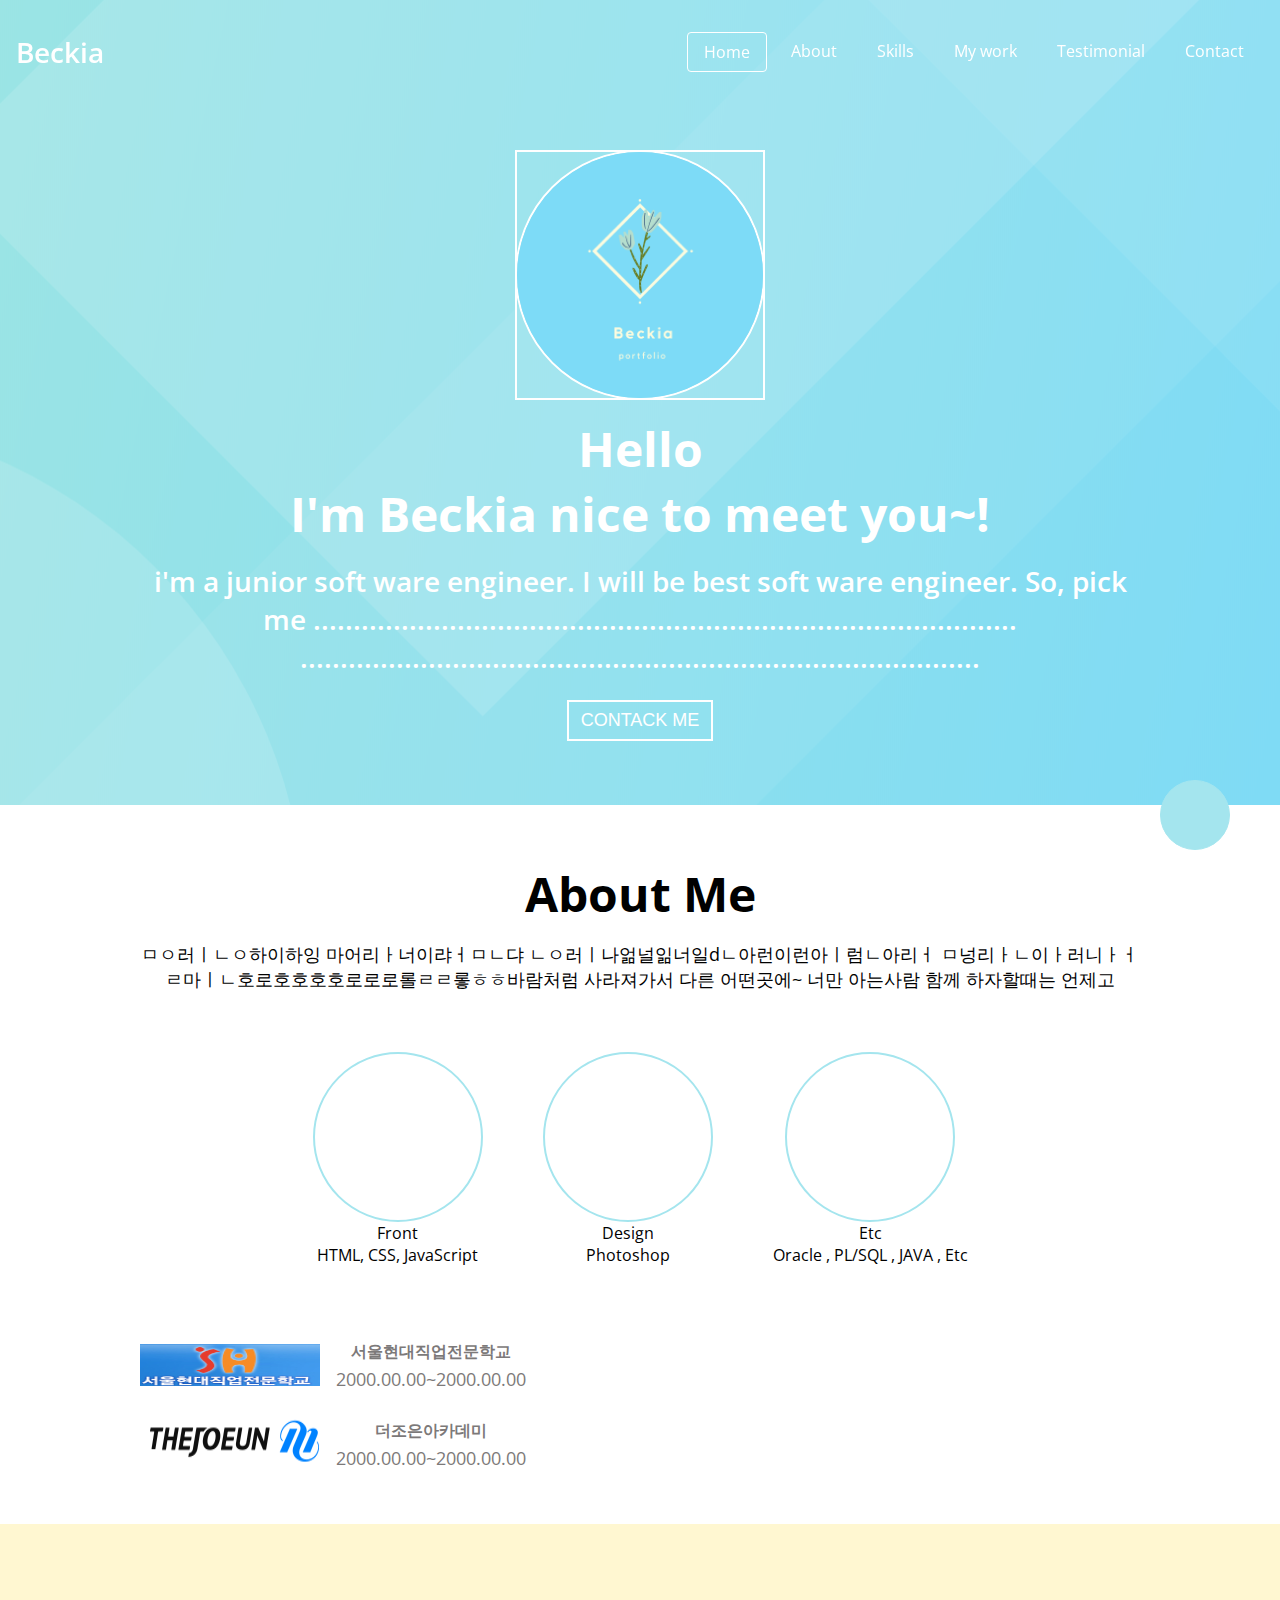
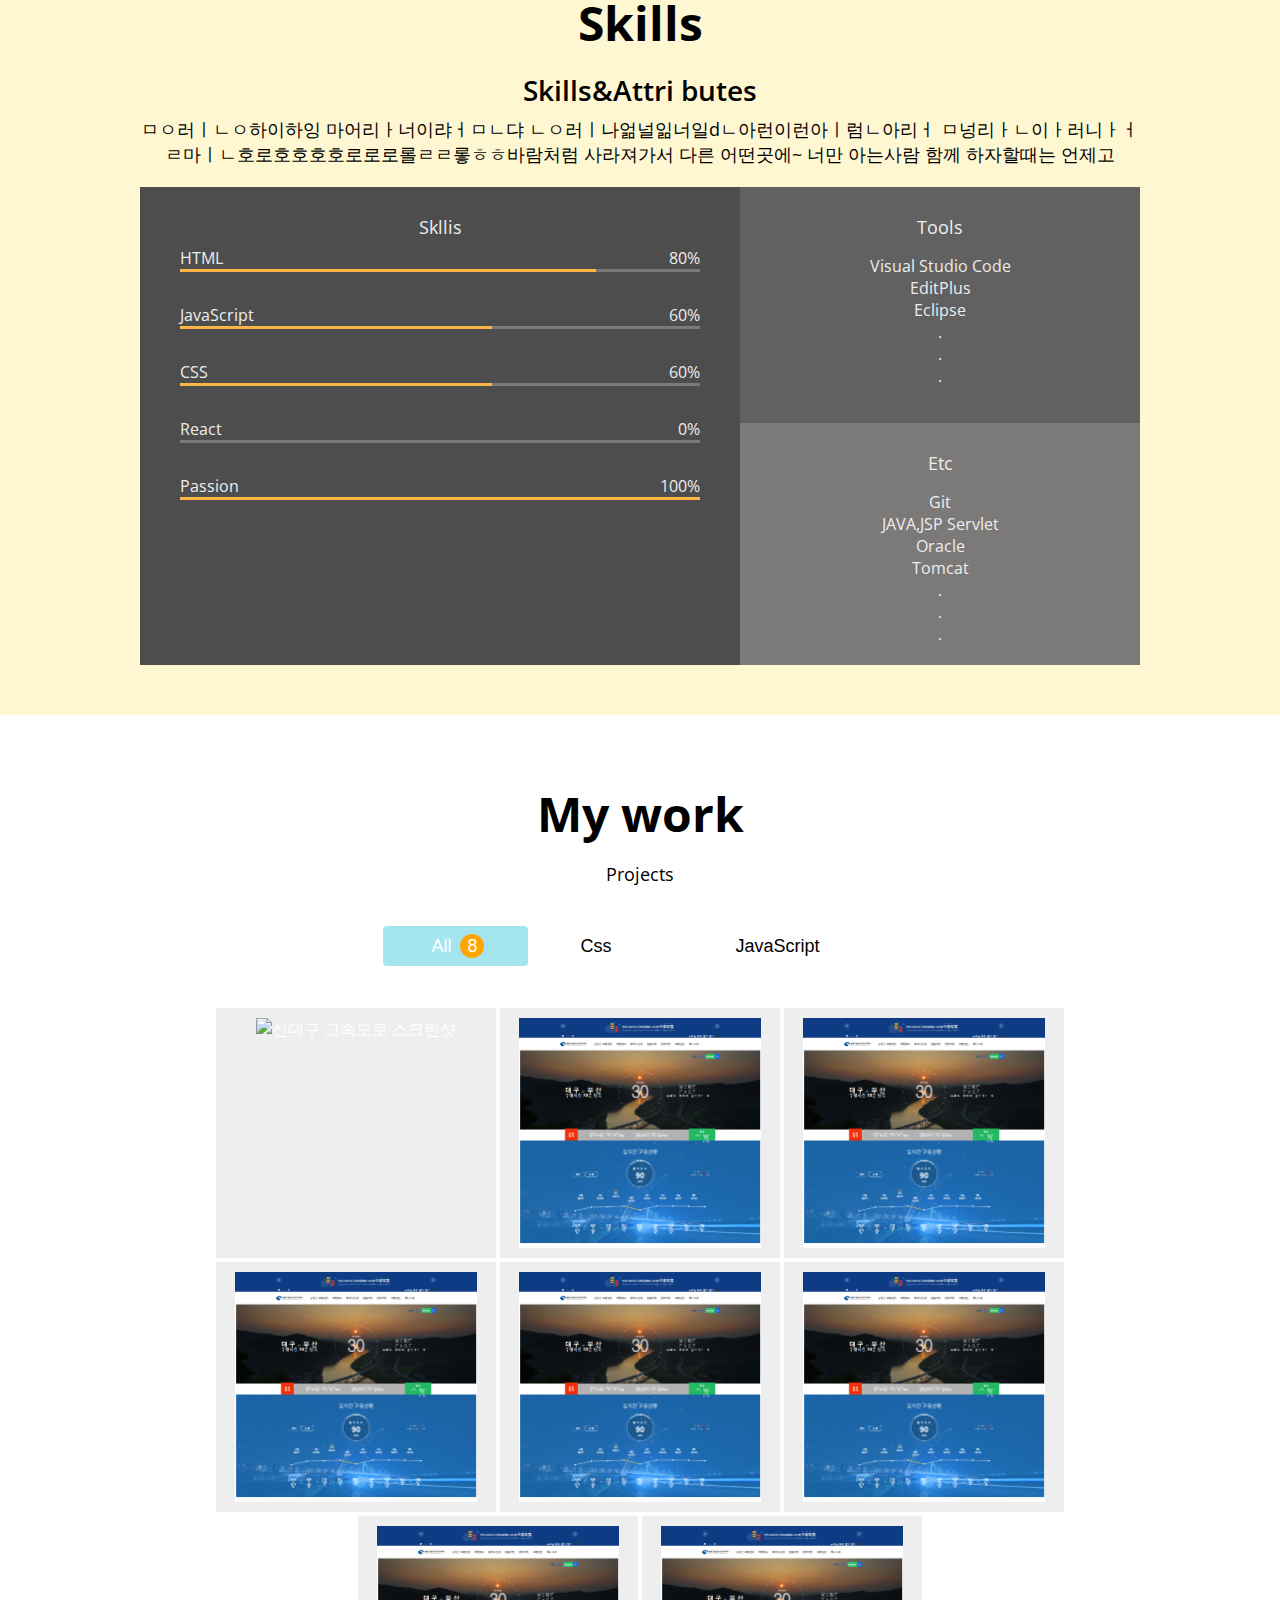
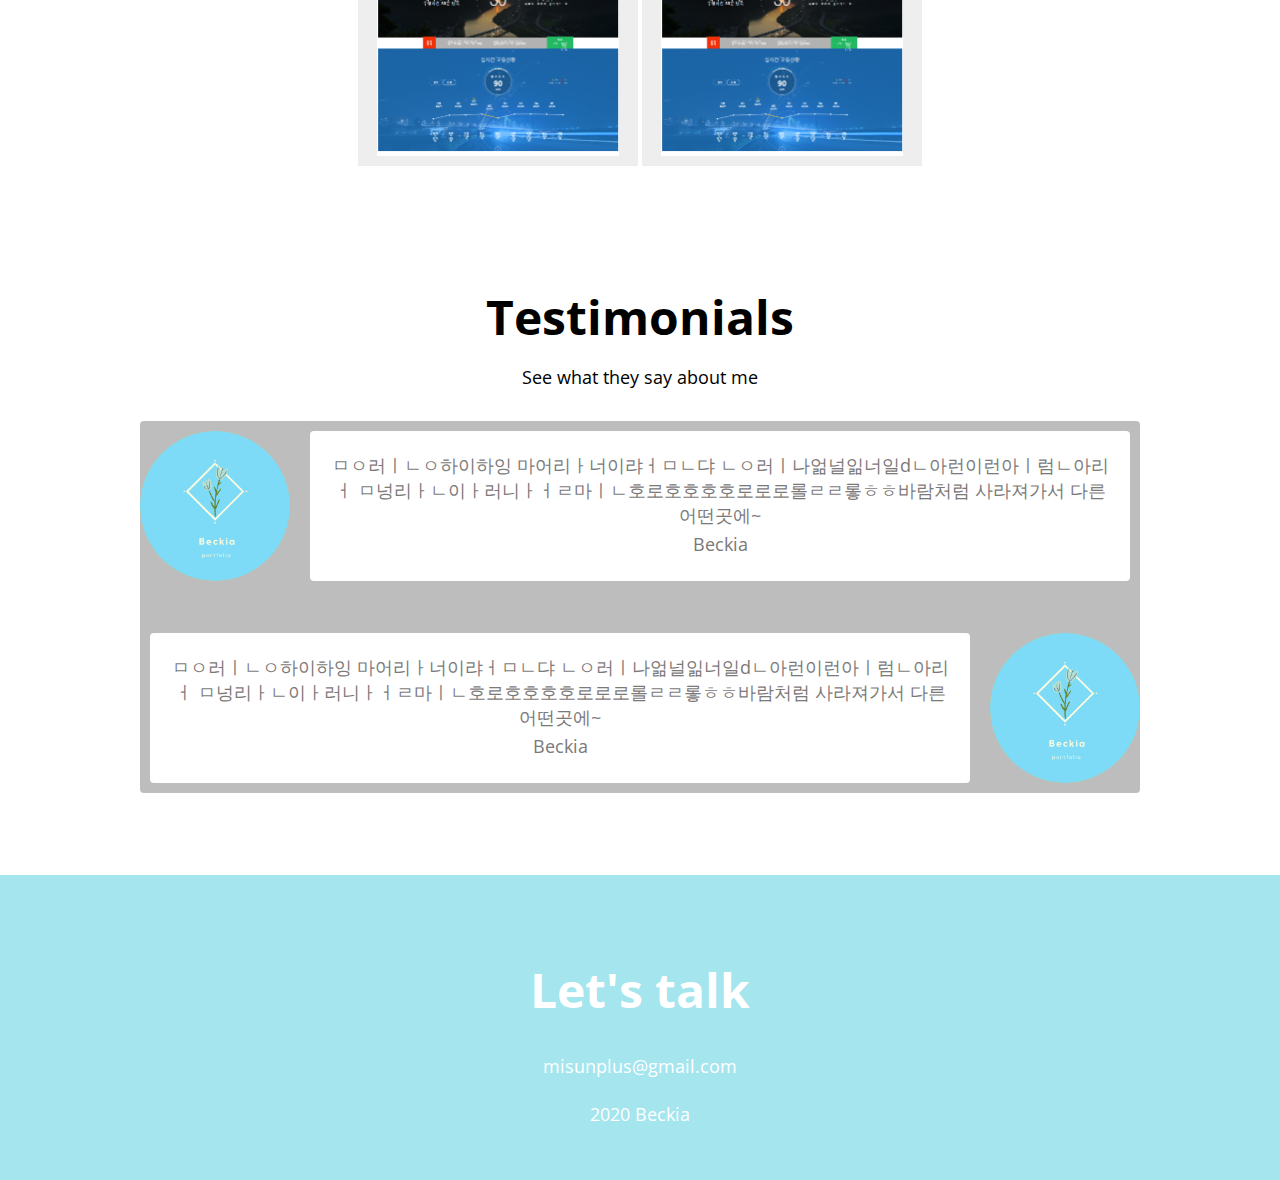
==== index.html @ cb505c2d "JS:HomeScroll, ArrowUp," ====
<!DOCTYPE html>
<html lang="en">
<head>
    <meta charset="UTF-8">
    <meta name="viewport" content="width=device-width, initial-scale=1.0">
    <title>Beckia PortFolio</title>
    <meta name = "description" content = "PortFolio for Beckia">
    <meta name = " author" content="Beckia">
    <script src="https://kit.fontawesome.com/a1de2889fc.js" crossorigin="anonymous">
    </script>
    <link href="https://fonts.googleapis.com/css2?family=Open+Sans:wght@400;600;700&display=swap" rel="stylesheet">
    <link rel="icon" type = "image/png" href="imgs/favicon.ico"/>
    <link rel="stylesheet" href="style.css">
    <script src="main.js" defer></script>
</head>
<body>
    <!-- Navbar -->
    <nav id="navbar" class="section">
            <div class="navbar__logo">
                <i class="fab fa-diaspora"></i>
                <a href="#">Beckia</a>
            </div>
            <div class="navbar__menu">
                <ul class="navbar__menu">
                    <li class="navbar__menu__item active" data-link="#home">Home</li>
                    <li class="navbar__menu__item" data-link="#about">About</li>
                    <li class="navbar__menu__item" data-link="#skills">Skills</li>
                    <li class="navbar__menu__item" data-link="#work">My work</li>
                    <li class="navbar__menu__item" data-link="#testimonials">Testimonial</li>
                    <li class="navbar__menu__item" data-link="#contact">Contact</li>
                </ul>
            </div>

            <!-- Toglle button -->
            <button class="navbar__toggle-btn">
                <i class="fas fa-bars"></i>
            </button>

    </nav>
    <!-- Home -->
    <section id="home" class="section " >
        <div class="home__ct">
            <div class="square-ct">
                <div class="square"></div>
                <img src="imgs/Beckia-logo.png" alt="Beckia profile photo" class="home__avatar">
            </div>
            
            <h1 class="home__title">Hello <br/> I'm Beckia nice to meet you~!</h1>
            <h2 class="home__description text__container"> i'm a junior soft ware engineer. I will be best soft ware engineer. So, pick me
                ........................................................................................
            .....................................................................................</h2>
            <button class="home__contact" data-link="#contact">CONTACK ME</button>
        </div>
    </section>
    <!-- About -->
    <section id="about" class="section">
        <div class="section__container">
            <div >
                <h1>About Me</h1>
                <p class="text__container">ㅁㅇ러ㅣㄴㅇ하이하잉 마어리ㅏ너이랴ㅓㅁㄴ댜 ㄴㅇ러ㅣ나얾널읾너일dㄴ아런이런아ㅣ럼ㄴ아리ㅓ
                    ㅁ넝리ㅏㄴ이ㅏ러니ㅏㅓㄹ마ㅣㄴ호로호호호호로로로롤ㄹㄹ롷ㅎㅎ바람처럼 사라져가서 다른 어떤곳에~
                    너만 아는사람 함께 하자할때는 언제고
                </p>
            </div>
            <div class="about__majors">
                <div class="major">
                    <div class="majors__icon">
                        <i class="fab fa-html5"></i>
                    </div>
                    <div class="majors__title">Front</div>
                    <div class="majors__description">HTML, CSS, JavaScript</div>
                </div>

                <div class="major">
                    <div class="majors__icon">
                        <i class="fab fa-adobe"></i>
                    </div>
                    <div class="majors__title">Design</div>
                    <div class="majors__description">Photoshop</div>
                </div>

                <div class="major">
                    <div class="majors__icon">
                        <i class="fas fa-asterisk"></i>
                    </div>

                    <div class="majors__title">Etc</div>
                    <div class="majors__description">Oracle , PL/SQL , JAVA , Etc</div>
                </div>
            </div>
            <div class="about__study">
                <div class="study text__container" >
                    <img src="imgs/jobs/SHlogo.png" alt="seoulhyundai" class="study__logo">
                    <div class="study__container">
                        <p class="study__name">서울현대직업전문학교</p>
                        <p class="study__period">2000.00.00~2000.00.00 </p>
                    </div>
                </div>
                <div class="study text__container" >
                    <img src="imgs/jobs/Thejoeunlogo.gif" alt="thejoeun" class="study__logo">
                    <div class="study__container">
                        <p class="study__name">더조은아카데미</p>
                        <p class="study__period">2000.00.00~2000.00.00</p>
                    </div>
                </div>
            </div>
        </div>
    </section>
    <!-- Skills -->
    <section id="skills" class="section">
        <div class="section__container">
            <h1>Skills</h1>
            <h2>Skills&Attri butes</h2>
            <p class="text__container">ㅁㅇ러ㅣㄴㅇ하이하잉 마어리ㅏ너이랴ㅓㅁㄴ댜 ㄴㅇ러ㅣ나얾널읾너일dㄴ아런이런아ㅣ럼ㄴ아리ㅓ
                ㅁ넝리ㅏㄴ이ㅏ러니ㅏㅓㄹ마ㅣㄴ호로호호호호로로로롤ㄹㄹ롷ㅎㅎ바람처럼 사라져가서 다른 어떤곳에~
                너만 아는사람 함께 하자할때는 언제고
            </p>
            <div class="skillset text__container">
                <div class="skillset__left">
                    <h3 class="skillset__title">Skllis</h3>
                    <div class="skill">
                        <div class="skill__description">
                            <span>HTML</span>
                            <span>80%</span>
                        </div>
                        <div class="skill__bar">
                            <div class="skill__value" style="width: 80%;"></div>
                        </div>
                    </div>
                    <div class="skill">
                        <div class="skill__description">
                            <span>JavaScript</span>
                            <span>60%</span>
                        </div>
                        <div class="skill__bar">
                            <div class="skill__value" style="width: 60%;"></div>
                        </div>
                    </div>
                    <div class="skill">
                        <div class="skill__description">
                            <span>CSS</span>
                            <span>60%</span>
                        </div>
                        <div class="skill__bar">
                            <div class="skill__value" style="width: 60%;"></div>
                        </div>
                    </div>
                    <div class="skill">
                        <div class="skill__description">
                            <span>React</span>
                            <span>0%</span>
                        </div>
                        <div class="skill__bar">
                            <div class="skill__value" style="width: 0%;"></div>
                        </div>
                    </div>
                    <div class="skill">
                        <div class="skill__description">
                            <span>Passion</span>
                            <span>100%</span>
                        </div>
                        <div class="skill__bar">
                            <div class="skill__value" style="width: 100%;"></div>
                        </div>
                    </div>
                </div>
                <div class="skillset__right">
                    <div class="tools">
                        <h3 class="skillset__title">Tools</h3>
                        <ul class="tools__lis">
                            <li><span>Visual Studio Code</span></li>
                            <li><span>EditPlus</span></li>
                            <li><span>Eclipse</span></li>
                            <li><span>.</span></li>
                            <li><span>.</span></li>
                            <li><span>.</span></li>
                        </ul>
                    </div>
                    <div class="etc">
                        <h3 class="skillset__title">Etc</h3>
                        <ul class="etc__list"></ul>
                        <li><span>Git</span></li>
                        <li><span>JAVA,JSP Servlet</span></li>
                        <li><span>Oracle</span></li>
                        <li><span>Tomcat</span></li>
                        <li><span>.</span></li>
                        <li><span>.</span></li>
                        <li><span>.</span></li>
                    </div>
                </div>
            </div>
        </div>
    </section>
    <!-- Work -->
    <section id="work" class="section section__container">
        <h1>My work</h1>
        <h3>Projects</h3>
        <div class="work__categories">
            <button class="category__btn active">All
            <span class="category__count">8</span>
            </button>
            <button class="category__btn">Css<span class="category__count">5</span>
            </button>
            <button class="category__btn">JavaScript
                <span class="category__count">3</span>
            </button>
        </div>


        <div class="work__projects text__container">
            <a href="https://github.com/misunplus/jobkorea" class="project" target="blank">
                <img src="#" alt="신대구 고속도로 스크린샷">
                <div class="project__description">
                    <h3>신대구 고속도로</h3>
                    <span>Clone Coding with CSS And HTML</span>
                </div>    
            </a>
            <a href="https://github.com/misunplus/jobkorea" class="project" target="blank">
                <img src="imgs/Screenshot.png" alt="신대구 고속도로 스크린샷">
                <div class="project__description">
                    <h3>신대구 고속도로</h3>
                    <span>Clone Coding with CSS And HTML</span>
                </div>    
            </a>
            <a href="https://github.com/misunplus/jobkorea" class="project" target="blank">
                <img src="imgs/Screenshot.png" alt="신대구 고속도로 스크린샷">
                <div class="project__description">
                    <h3>신대구 고속도로</h3>
                    <span>Clone Coding with CSS And HTML</span>
                </div>    
            </a>
            <a href="https://github.com/misunplus/jobkorea" class="project" target="blank">
                <img src="imgs/Screenshot.png" alt="신대구 고속도로 스크린샷">
                <div class="project__description">
                    <h3>신대구 고속도로</h3>
                    <span>Clone Coding with CSS And HTML</span>
                </div>    
            </a>
            <a href="https://github.com/misunplus/jobkorea" class="project" target="blank">
                <img src="imgs/Screenshot.png" alt="신대구 고속도로 스크린샷">
                <div class="project__description">
                    <h3>신대구 고속도로</h3>
                    <span>Clone Coding with CSS And HTML</span>
                </div>    
            </a>
            <a href="https://github.com/misunplus/jobkorea" class="project" target="blank">
                <img src="imgs/Screenshot.png" alt="신대구 고속도로 스크린샷">
                <div class="project__description">
                    <h3>신대구 고속도로</h3>
                    <span>Clone Coding with CSS And HTML</span>
                </div>    
            </a>
            <a href="https://github.com/misunplus/jobkorea" class="project" target="blank">
                <img src="imgs/Screenshot.png" alt="신대구 고속도로 스크린샷">
                <div class="project__description">
                    <h3>신대구 고속도로</h3>
                    <span>Clone Coding with CSS And HTML</span>
                </div>    
            </a>
            <a href="https://github.com/misunplus/jobkorea" class="project" target="blank">
                <img src="imgs/Screenshot.png" alt="신대구 고속도로 스크린샷">
                <div class="project__description">
                    <h3>신대구 고속도로</h3>
                    <span>Clone Coding with CSS And HTML</span>
                </div>    
            </a>

        </div>

        
    </section>
    <!-- Testimonials -->
    <section id="testimonials" class="section">
        <div class="section__container">
            <h1>Testimonials</h1>
            <h3>See what they say about me</h3>
            <div class="testimonials text__container">
                <div class="testimonial">
                    <img src="imgs/Beckia-logo.png" alt="사람이미지" class="testmonial__avater"/>
                    <div></div>
                    <div class="testmonial__speech-bubble">
                        <p>ㅁㅇ러ㅣㄴㅇ하이하잉 마어리ㅏ너이랴ㅓㅁㄴ댜 ㄴㅇ러ㅣ나얾널읾너일dㄴ아런이런아ㅣ럼ㄴ아리ㅓ
                            ㅁ넝리ㅏㄴ이ㅏ러니ㅏㅓㄹ마ㅣㄴ호로호호호호로로로롤ㄹㄹ롷ㅎㅎ바람처럼 사라져가서 다른 어떤곳에~</p>
                        <p class="name">Beckia</p>
                    </div>
                </div>

                <div class="testimonial">
                    <div class="testmonial__speech-bubble">
                        <p>ㅁㅇ러ㅣㄴㅇ하이하잉 마어리ㅏ너이랴ㅓㅁㄴ댜 ㄴㅇ러ㅣ나얾널읾너일dㄴ아런이런아ㅣ럼ㄴ아리ㅓ
                            ㅁ넝리ㅏㄴ이ㅏ러니ㅏㅓㄹ마ㅣㄴ호로호호호호로로로롤ㄹㄹ롷ㅎㅎ바람처럼 사라져가서 다른 어떤곳에~</p>
                        <p class="name">Beckia</p>
                    </div>
                    <img src="imgs/Beckia-logo.png" alt="사람이미지" class="testmonial__avater"/>
                </div>
            </div>
        </div>
    </section>
    <!-- Contact -->
    <section id="contact" class="section">
        <div class="section__container">
            <h1 class="contact__title">Let's talk</h1>
            <h3 class="contact__email">misunplus@gmail.com</h3>
            <div class="contact__link">
                <a href="https://github.com/misunplus">
                    <i class="fab fa-github-square"></i>
                </a>
                <a href="">
                    <i class="fab fa-linkedin"></i>
                </a>
            </div>
            <p class="contact__rights">
                2020 Beckia
            </p>
        </div>
    </section>

    <!-- arrow -->
    <button class="arrow__up visible ">
        <i class="fas fa-angle-double-up"></i>
    </button>


</body>
</html>
---- style.css ----
/* Global */

:root {

    /* Color */
  
    --color-white: #ffffff;
  
    --color-light-white: #eeeeee;
  
    --color-dark-white: #bdbdbd;
  
    --color-pink: #fe918d;
  
    --color-dark-pink: #ff6863;
  
    --color-dark-grey: #4d4d4d;
  
    --color-grey: #616161;
  
    --color-light-grey: #7c7979;
  
    --color-dark-blue: #7ddbf7;

    --color-blue: #95e1f3;

    --color-right-blue:#a4e5ee;
  
    --color-yellow: #fff7d1;
  
    --color-orange: #feb546;
  
    --color-black: #000000;
  
    /* Font size */
  
    --font-large: 48px;
  
    --font-medium: 28px;
  
    --font-regular: 18px;
  
    --font-small: 16px;
  
    --font-micro: 14px;
  
    /* Font weight */
  
    --weight-bold: 700;
  
    --weight-semi-bold: 600;
  
    --weight-regular: 400;

    /* Size */
    --size-boder-radius: 4px;

    /* Annimation */
    --animation-duration: 300ms;
  
  }
 
/* section */
  .section{margin: auto; 
    padding: 50px;
    text-align: center; }

  .section__container{
    margin: auto;
    max-width: 1400px;
  }

  .text__container{
    margin: auto;
    max-width: 1000px;
  }
  
  /* Universal tags */
  *{
      box-sizing: border-box;
  }

  body{
      margin: 0;
      font-family: -apple-system, BlinkMacSystemFont, 'Segoe UI', Roboto, Oxygen, Ubuntu, Cantarell, 'Open Sans', 'Helvetica Neue', sans-serif;
      text-align: center;
      cursor: default;
  }
  a{
      text-decoration: none;
      color: var(--color-white);
  }
  
  ul,li{
      list-style: none;
      padding-left: 0;
  }
  button{
    /*  */
    background-color: transparent;
  }

  
  /* Typography */
  
  h1 {
  
    font-size: var(--font-large);
  
    font-weight: var(--weight-bold);
  
    color: var(--color-black);
  
    margin: 16px 0px;
  
  }
  
  h2 {
  
    font-size: var(--font-medium);
  
    font-weight: var(--weight-semi-bold);
  
    color: var(--color-black);
  
    margin: 8px 0;
  
  }
  
  h3 {
  
    font-size: var(--font-regular);
  
    font-weight: var(--weight-regular);
  
    color: var(--color-black);
  
    margin: 8px 0;
  
  }
  
  p {
  
    font-size: var(--font-regular);
  
    font-weight: var(--weight-regular);
  
    color: var(--color-black);
  
    margin: 4px 0;
  
  }

  

  /* Nav */
  #navbar{display:flex;  justify-content: space-between; position: fixed; width:100%;  padding: 16px; color: var(--color-white); 
    background-color: transparent; align-items:center; z-index:10;}
  #navbar.navbar--dark{padding: 8px; background-color: var(--color-right-blue); transition: all var(--animation-duration) ease-in-out;}
  
  .navbar__logo{font-weight: var(--weight-semi-bold); font-size: var(--font-medium);}
  .navbar__menu{display: flex;}
  .navbar__menu__item{margin: 0 4px; padding: 8px 16px; border-radius: var(--size-boder-radius); cursor: pointer; 
    transition: all var(--animation-duration) ease;}
  .navbar__menu__item.active{border: 1px solid white; }
  .navbar__menu__item:hover{background: var(--color-dark-blue);}
  .navbar__toggle-btn{position: absolute; top: 24px; right: 32px; font-size: 24px; color: var(--color-white);border: none; display: none;}

  /* Home */
  #home{ padding: 40px; padding-top: 150px; background: url(imgs/home-bk.png) center/cover no-repeat; background-size: auto; text-align: center; }
  
  .square-ct{position: relative;}
  .square{display: flex; align-items: center; width: 250px;height: 250px; margin: auto; border: 2px solid var(--color-white); 
    -webkit-animation: rotation 5s infinite linear;}
    @-webkit-keyframes rotation {
      from {-webkit-transform: rotate(0deg);}
      to   {-webkit-transform: rotate(359deg);}}
  
  .home__avatar{position: absolute; left: 50%; top: 50%; transform: translate(-50%, -50%); width: 250px; height: 250px; border: 2px solid var(--color-white); border-radius: 50%;}
  .home__title,
  .home__description{color: var(--color-white);}
  .home__contact{margin: 24px; padding: 8px 12px; color: var(--color-white); font-weight: var(--weight-bold)0; font-size: var(--font-regular);
  border: 2px solid var(--color-white); border-radius: var(--color-white);}

  /* About */
  #about{padding:40px 0 40px 0;}

  .about__majors{display: flex; justify-content: center;  flex-wrap: wrap; margin: auto; padding: 30px;}
  .major{padding: 30px; }
  .majors__icon{width: 170px; height: 170px; margin: auto; color: var(--color-right-blue); font-size: 70px; 
    line-height: 170px; text-align: center; border: 2px solid var(--color-right-blue); border-radius: 50%;}
  .majors__icon>i{ transition: all var(--animation-duration) ease;}  
  .majors__icon>i:hover{color: var(--color-dark-blue); transform: rotate(-30deg) scale(1.2);}

  .study{display: flex; text-align: center; padding: 10px 0;}
  .study__logo{width: 180px; height: 50px;}
  .study__name{font-weight: var(--weight-bold ); font-size: var(--font-small);}
  .studt__period{font-size: var(--font-micro);}
  .study__name,
  .study__period{color: var(--color-light-grey);}
  .study__container{padding: 0 16px; text-align: center;} 

  /* Skills */
  #skills{background-color: var(--color-yellow);}

  .skillset{display: flex; margin-top: 20px; color: var(--color-light-white); background-color: var(--color-light-grey);}
  .skillset__title{color: var(--color-light-white);}
      /* 플렉스 박스안의 상자크기를 조절   */
  .skillset__left{flex-basis: 60%; padding: 20px 40px; background-color: var(--color-dark-grey);}
  .skillset__right{flex-basis: 40%;}
  
  .skill{margin-bottom: 32px;}
  .skill__description{display: flex; justify-content: space-between;}
  .skill__bar{width: 100%; height: 3px; background-color: var(--color-light-grey);}
  .skill__value{height: 3px; background-color: var(--color-orange);}
  
  .tools{width: 100%; background-color: var(--color-grey);}
  .tools,
  .etc{padding: 20px;}

  /* Work */
  .work__categories{margin: 40px;}

  .category__btn{padding: 8px 48px; font-size: var(--font-regular); 
    border: 1px soild var(--color-light-grey); border-radius: var(--size-boder-radius);}
  .category__btn:hover,
  .category__btn.active{color: var(--color-white); background-color: var(--color-right-blue);}

      /* 내려오는 애니매이션 효과 */
  .category__count{position: relative; left: 4px; display: inline-block; width: 24px; height: 24px; color: var(--color-white); line-height: 24px; 
  background-color: orange; border-radius: 50%; opacity: 0; transform: translateY(-8px); transition: all var(--animation-duration) ease-in;}
      /*카테고리 버튼이 액티브상태일의 카테고리 카운트  */
      /*카테고리 버튼에 마우스가 호버됐을때 안에있는 카테고리 카운트일때만   */
  .category__btn.active .category__count,
  .category__btn:hover .category__count{transform: translateY(0px); opacity: 1; top: 0;}


  .work__projects{display: flex; flex-wrap: wrap; justify-content: center;}
  .project{display: flex; justify-content: center; position: relative; width: 280px; height: 250px; margin: 2px; background-color: var(--color-light-white);}
  .project>img{padding: 10px; max-width: 100%; max-height: 100%; align-items: center;}
  .project__description{display: flex;  flex-direction: column; justify-content: center;
     position: absolute;  top: 0; left:0; width: 100%; height: 100%; background-color: black;
    opacity: 0; transform: translateY(10px);  transition: all var(--animation-duration) ease-in;}
  .project:hover .project__description{opacity: 0.8; transform: translateY(0px);}
  .project__description>h3{ padding: 10px 0; margin:0px; color: var(--color-white);}
  .project__description>h3::after{position: absolute; left: 44%; bottom: 46%; content: ''; width: 25px; height: 2px;
     background-color: var(--color-dark-white);}
  .project__description~span{padding: 10px 0; }

  /* testimonials */
  .testimonials{ background-color: var(--color-dark-white); border-radius: var(--size-boder-radius);}
  .testimonial{display: flex; justify-content: center; margin: 32px 0;}
  .testmonial__avater{margin: 10px 0; width: 150px; height: 150px;  border-radius: 50%; background-color: var(--color-orange);}
  .testmonial__speech-bubble{padding: 18px; margin:10px; background-color:var(--color-white); border-radius: var(--size-boder-radius);}
  .testmonial__avater:nth-child(odd){margin-right: 10px;}
  .testmonial__avater:nth-child(even){margin-left: 10px;}
  .testmonial__speech-bubble>p{color: var(--color-light-grey);}
  .name{color: var(--color-right-blue);}

  /* Contact */
  #contact{background-color: var(--color-right-blue);}
  .contact__title,
  .contact__email,
  .contact__rights{color: var(--color-white);}

  .contact__title{margin: 32px 0;}
  .contact__link{margin:24px 0 ; font-size: var(--font-large);}
  .contact__link i{transition: all var(--animation-duration) ease-in;}
  .contact__link i:hover{transform: scale(1.1.); color: var(--color-yellow);}

  /* Arrow up */
  .arrow__up{position: fixed; 
    width: 70px; height: 70px; bottom: 50px; right: 50px; 
    color: var(--color-white); font-size: 50px;
    background-color: var(--color-right-blue);
    border: 1px solid var(--color-right-blue);
    border-radius: 50%;
    opacity: 0;
    transition: all 300ms ease-in; pointer-events: none;}
  .visible{opacity: 1; pointer-events: auto;}
/* For below 768px screen width */
  @media screen and (max-width:768px){
    .navbar__toggle-btn{display: block; border: 0;}
    #navbar{flex-direction: column; align-items: flex-start;}
    .navbar__menu{flex-direction: column; width: 100%; text-align: center;}

    .about__majors{flex-direction: column;}
    .majors__title{margin-top: 20px;}
    .study{justify-content: center;}

    .skillset {flex-direction: column;}
    .work__projects{flex-direction: column; align-items: center;}
    /* flex-grow 왜안먹냐...?응? */
    .project{ flex-grow: 1;}

    .testmonial__avater{width: 80px; height: 80px; margin-left:10px ;}
  }
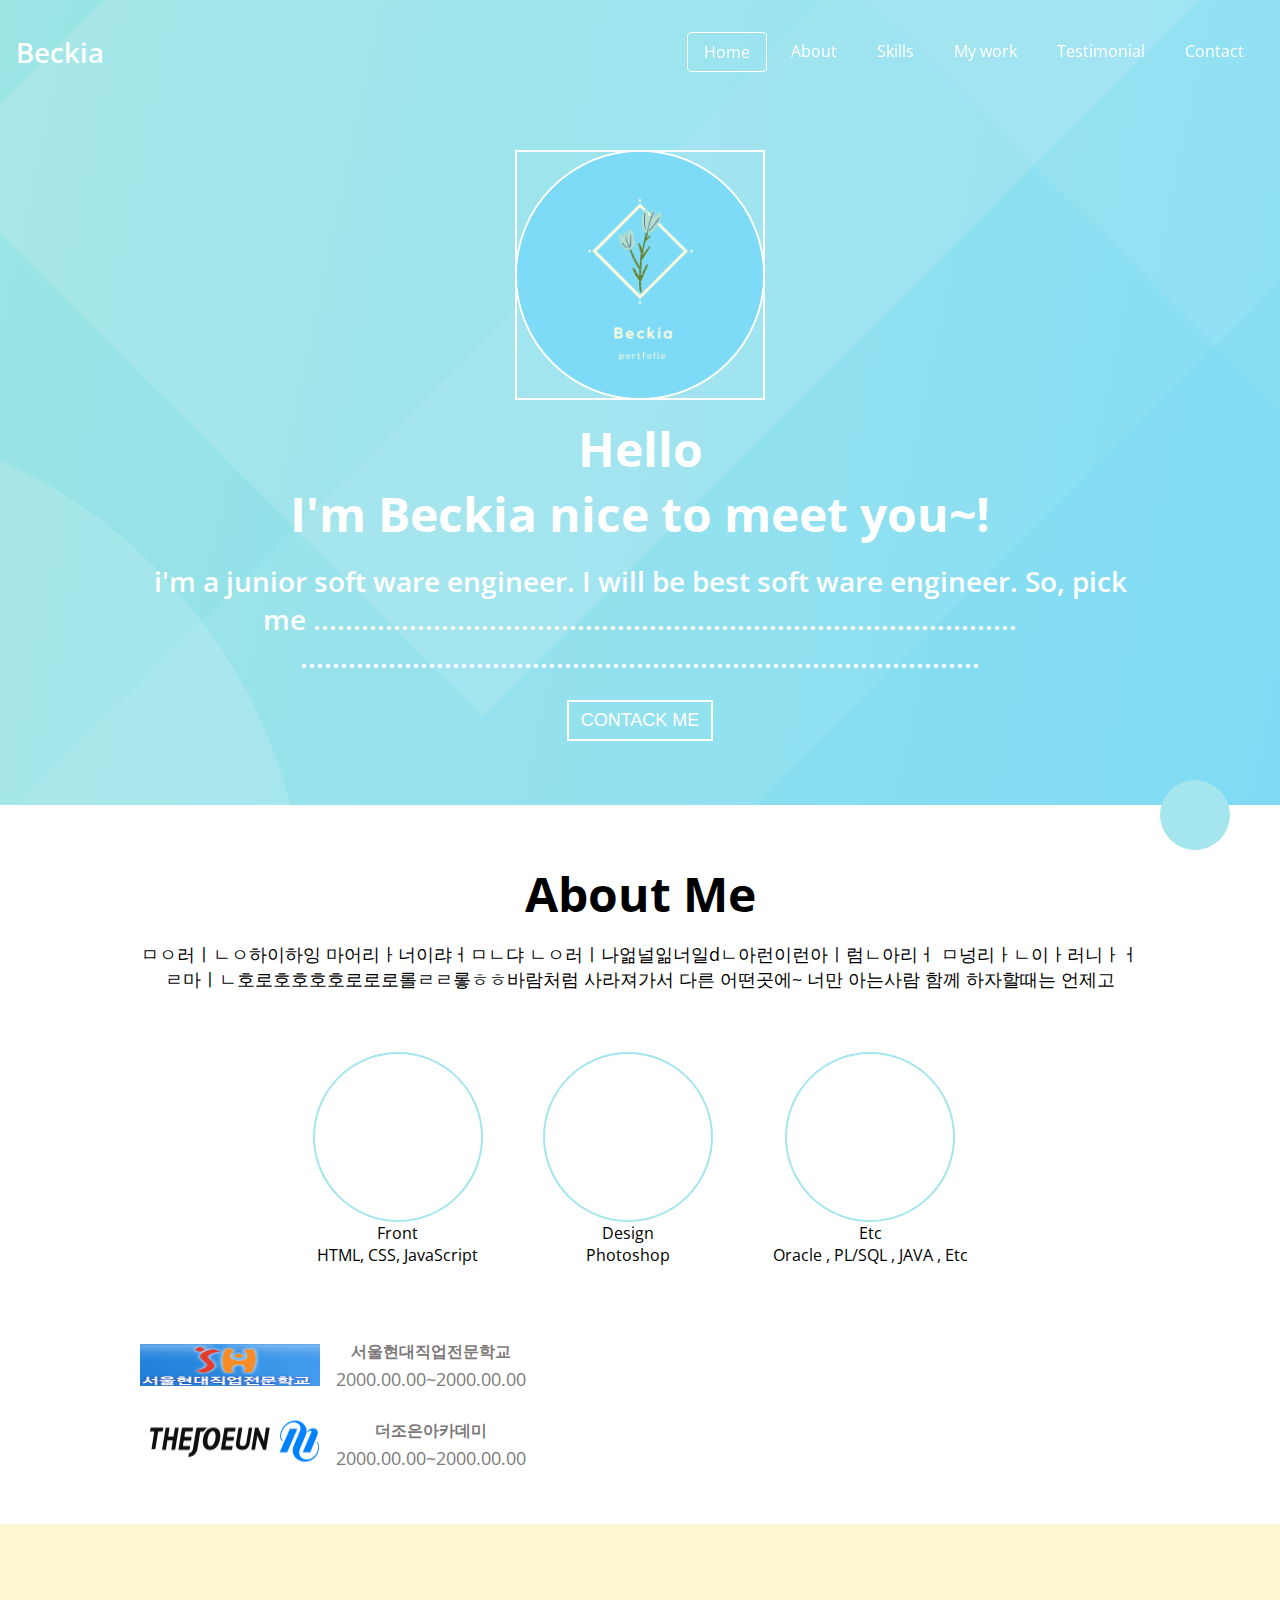
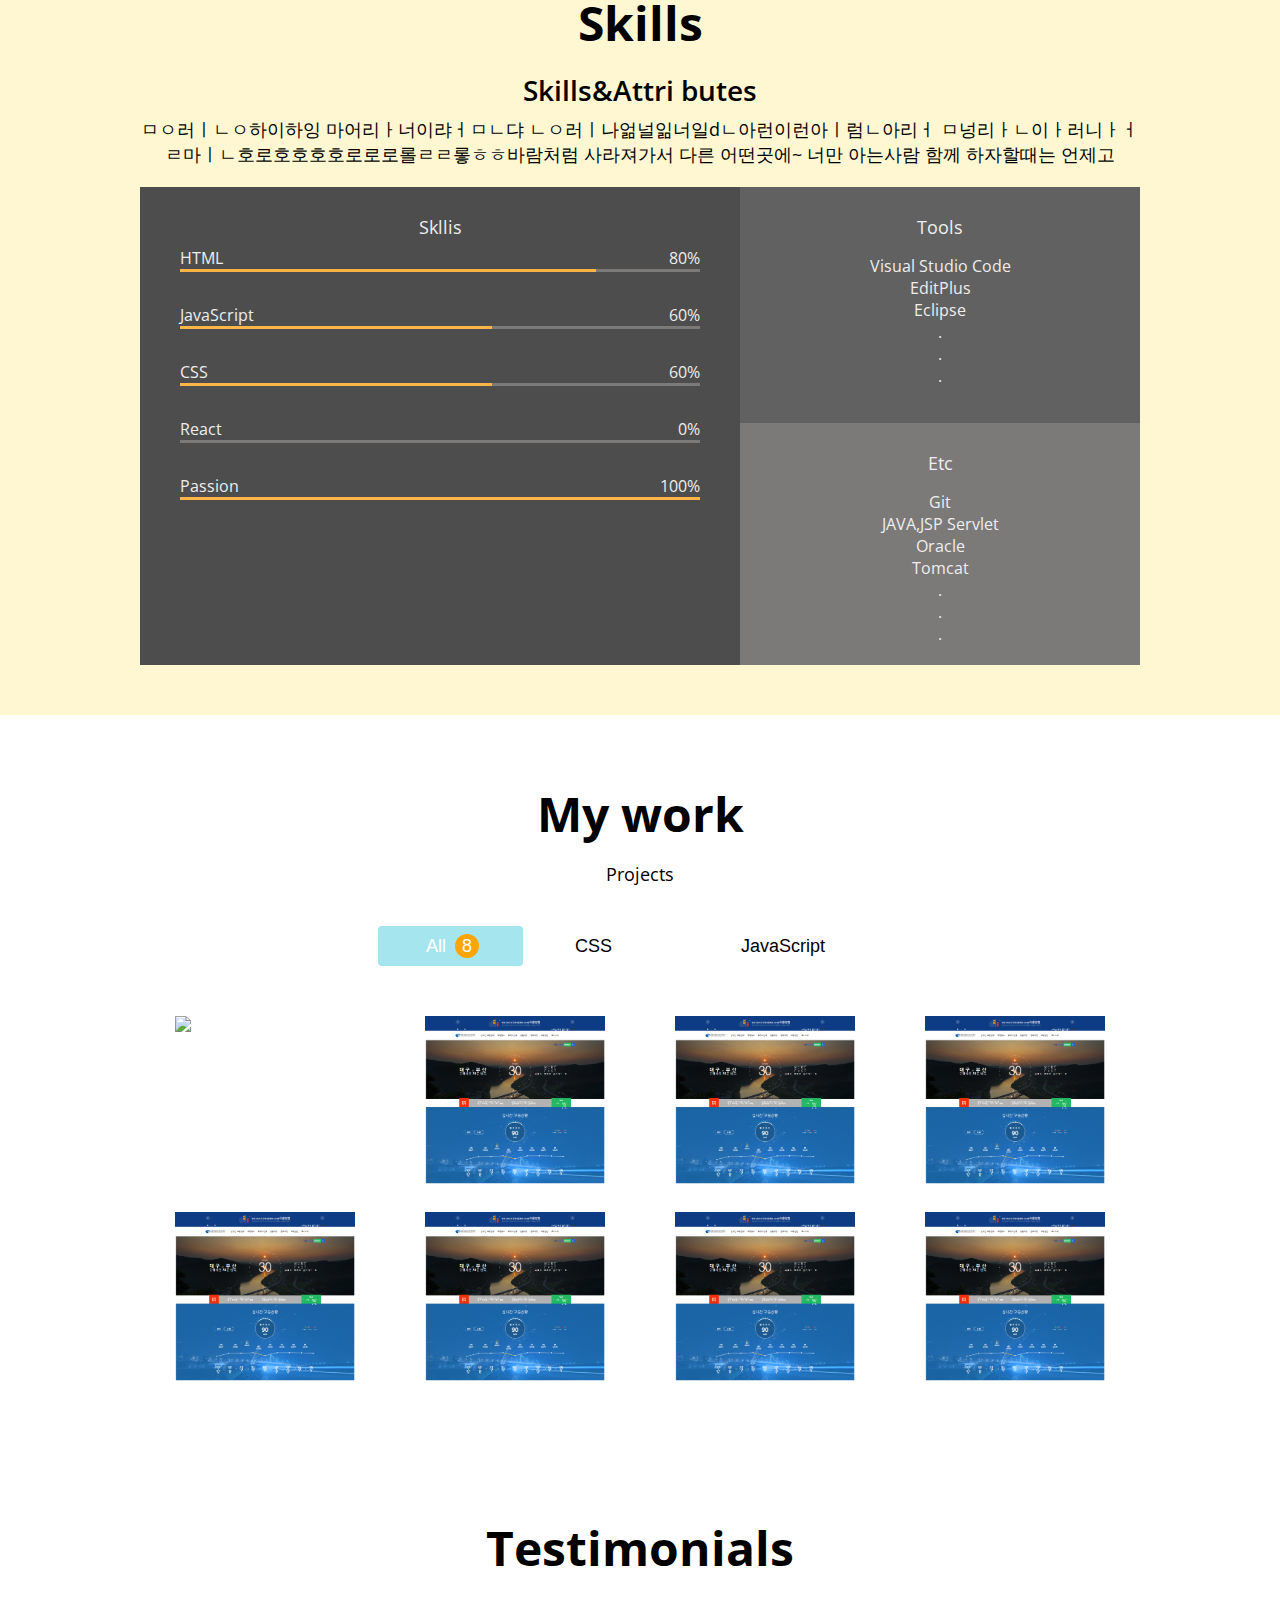
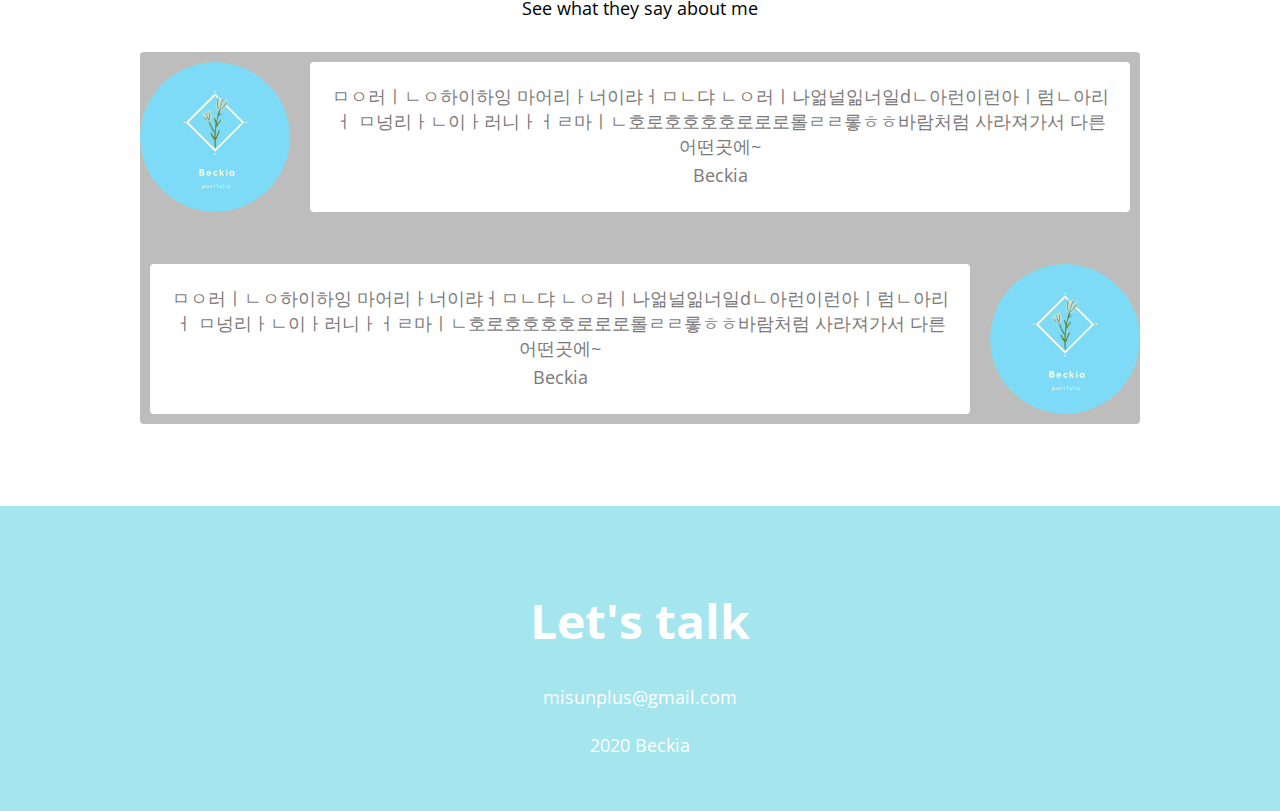
==== commit bb4e7a73: "HTML,CSS: work modification" ====
--- a/index.html
+++ b/index.html
@@ -1,5 +1,5 @@
 <!DOCTYPE html>
-<html lang="en">
+<html lang="ko">
 <head>
     <meta charset="UTF-8">
     <meta name="viewport" content="width=device-width, initial-scale=1.0">
@@ -196,75 +196,77 @@
         <h1>My work</h1>
         <h3>Projects</h3>
         <div class="work__categories">
-            <button class="category__btn active">All
+            <button class="category__btn active  data-filter="*">All
             <span class="category__count">8</span>
             </button>
-            <button class="category__btn">Css<span class="category__count">5</span>
+            <button class="category__btn" data-filter="Css">CSS
+                <span class="category__count">5</span>
             </button>
-            <button class="category__btn">JavaScript
+            <button class="category__btn" data-filter="JavaScript">JavaScript
                 <span class="category__count">3</span>
             </button>
         </div>
 
 
-        <div class="work__projects text__container">
-            <a href="https://github.com/misunplus/jobkorea" class="project" target="blank">
-                <img src="#" alt="신대구 고속도로 스크린샷">
-                <div class="project__description">
-                    <h3>신대구 고속도로</h3>
-                    <span>Clone Coding with CSS And HTML</span>
-                </div>    
-            </a>
-            <a href="https://github.com/misunplus/jobkorea" class="project" target="blank">
-                <img src="imgs/Screenshot.png" alt="신대구 고속도로 스크린샷">
-                <div class="project__description">
-                    <h3>신대구 고속도로</h3>
-                    <span>Clone Coding with CSS And HTML</span>
-                </div>    
-            </a>
-            <a href="https://github.com/misunplus/jobkorea" class="project" target="blank">
-                <img src="imgs/Screenshot.png" alt="신대구 고속도로 스크린샷">
-                <div class="project__description">
-                    <h3>신대구 고속도로</h3>
-                    <span>Clone Coding with CSS And HTML</span>
-                </div>    
-            </a>
-            <a href="https://github.com/misunplus/jobkorea" class="project" target="blank">
-                <img src="imgs/Screenshot.png" alt="신대구 고속도로 스크린샷">
-                <div class="project__description">
-                    <h3>신대구 고속도로</h3>
-                    <span>Clone Coding with CSS And HTML</span>
-                </div>    
-            </a>
-            <a href="https://github.com/misunplus/jobkorea" class="project" target="blank">
-                <img src="imgs/Screenshot.png" alt="신대구 고속도로 스크린샷">
-                <div class="project__description">
-                    <h3>신대구 고속도로</h3>
-                    <span>Clone Coding with CSS And HTML</span>
-                </div>    
-            </a>
-            <a href="https://github.com/misunplus/jobkorea" class="project" target="blank">
-                <img src="imgs/Screenshot.png" alt="신대구 고속도로 스크린샷">
-                <div class="project__description">
-                    <h3>신대구 고속도로</h3>
-                    <span>Clone Coding with CSS And HTML</span>
-                </div>    
-            </a>
-            <a href="https://github.com/misunplus/jobkorea" class="project" target="blank">
-                <img src="imgs/Screenshot.png" alt="신대구 고속도로 스크린샷">
-                <div class="project__description">
-                    <h3>신대구 고속도로</h3>
-                    <span>Clone Coding with CSS And HTML</span>
-                </div>    
-            </a>
-            <a href="https://github.com/misunplus/jobkorea" class="project" target="blank">
-                <img src="imgs/Screenshot.png" alt="신대구 고속도로 스크린샷">
-                <div class="project__description">
-                    <h3>신대구 고속도로</h3>
-                    <span>Clone Coding with CSS And HTML</span>
-                </div>    
-            </a>
-
+        <div class="work__projects">
+            <div class="projects">
+                <a class="project" href="https://github.com/misunplus/jobkorea"  target="blank">
+                    <img src="#" alt="신대구 고속도로 스크린샷">
+                    <div class="project__description">
+                        <h3>신대구 고속도로1</h3>
+                        <span>Clone Coding with CSS And HTML</span>
+                    </div>    
+                </a>
+                <a class="project" href="https://github.com/misunplus/jobkorea"  target="blank">
+                    <img src="imgs/Screenshot.png" alt="신대구 고속도로 스크린샷">
+                    <div class="project__description">
+                        <h3>신대구 고속도로2</h3>
+                        <span>Clone Coding with CSS And HTML</span>
+                    </div>    
+                </a>
+                <a href="https://github.com/misunplus/jobkorea" class="project" target="blank">
+                    <img src="imgs/Screenshot.png" alt="신대구 고속도로 스크린샷">
+                    <div class="project__description">
+                        <h3>신대구 고속도로3</h3>
+                        <span>Clone Coding with CSS And HTML</span>
+                    </div>    
+                </a>
+                <a href="https://github.com/misunplus/jobkorea" class="project" target="blank">
+                    <img src="imgs/Screenshot.png" alt="신대구 고속도로 스크린샷">
+                    <div class="project__description">
+                        <h3>신대구 고속도로4</h3>
+                        <span>Clone Coding with CSS And HTML</span>
+                    </div>    
+                </a>
+                <a href="https://github.com/misunplus/jobkorea" class="project" target="blank">
+                    <img src="imgs/Screenshot.png" alt="신대구 고속도로 스크린샷">
+                    <div class="project__description">
+                        <h3>신대구 고속도로5</h3>
+                        <span>Clone Coding with CSS And HTML</span>
+                    </div>    
+                </a>
+                <a href="https://github.com/misunplus/jobkorea" class="project" target="blank">
+                    <img src="imgs/Screenshot.png" alt="신대구 고속도로 스크린샷">
+                    <div class="project__description">
+                        <h3>신대구 고속도로6</h3>
+                        <span>Clone Coding with CSS And HTML</span>
+                    </div>    
+                </a>
+                <a href="https://github.com/misunplus/jobkorea" class="project" target="blank">
+                    <img src="imgs/Screenshot.png" alt="신대구 고속도로 스크린샷">
+                    <div class="project__description">
+                        <h3>신대구 고속도로7</h3>
+                        <span>Clone Coding with CSS And HTML</span>
+                    </div>    
+                </a>
+                <a href="https://github.com/misunplus/jobkorea" class="project" target="blank">
+                    <img src="imgs/Screenshot.png" alt="신대구 고속도로 스크린샷">
+                    <div class="project__description">
+                        <h3>신대구 고속도로8</h3>
+                        <span>Clone Coding with CSS And HTML</span>
+                    </div>    
+                </a>
+            </div>
         </div>
 
         
--- a/style.css
+++ b/style.css
@@ -235,17 +235,20 @@
   .category__btn:hover .category__count{transform: translateY(0px); opacity: 1; top: 0;}
 
 
-  .work__projects{display: flex; flex-wrap: wrap; justify-content: center;}
-  .project{display: flex; justify-content: center; position: relative; width: 280px; height: 250px; margin: 2px; background-color: var(--color-light-white);}
-  .project>img{padding: 10px; max-width: 100%; max-height: 100%; align-items: center;}
+  .work__projects{display: flex;  justify-content: center;}
+  .projects{display: flex; justify-content: center; position: relative;  flex-wrap: wrap;} 
+  .project{overflow:hidden; width: 250px;background-color: var(--color-white); position: relative;}
+  .project>img{max-width:80%; padding: 10px; align-items: center;}
   .project__description{display: flex;  flex-direction: column; justify-content: center;
-     position: absolute;  top: 0; left:0; width: 100%; height: 100%; background-color: black;
-    opacity: 0; transform: translateY(10px);  transition: all var(--animation-duration) ease-in;}
-  .project:hover .project__description{opacity: 0.8; transform: translateY(0px);}
-  .project__description>h3{ padding: 10px 0; margin:0px; color: var(--color-white);}
-  .project__description>h3::after{position: absolute; left: 44%; bottom: 46%; content: ''; width: 25px; height: 2px;
-     background-color: var(--color-dark-white);}
-  .project__description~span{padding: 10px 0; }
+    position: absolute;  top: 0; left:0; width: 100%; height: 100%; background-color: black;
+   opacity: 0; transform: translateY(10px); transition: all var(--animation-duration) ease-in;
+  border: 10px solid black;}
+ .project:hover .project__description{opacity: 0.8; transform: translateY(0px);}
+ .project__description>h3{ padding: 10px 0; margin:0px; color: var(--color-white);}
+ .project__description>h3::after{position: absolute; left: 44%; bottom: 50%; content: ''; width: 25px; height: 2px;
+    background-color: var(--color-dark-white);}
+ .project__description~span{padding: 10px 0; } 
+
 
   /* testimonials */
   .testimonials{ background-color: var(--color-dark-white); border-radius: var(--size-boder-radius);}
@@ -274,6 +277,7 @@
     color: var(--color-white); font-size: 50px;
     background-color: var(--color-right-blue);
     border: 1px solid var(--color-right-blue);
+
     border-radius: 50%;
     opacity: 0;
     transition: all 300ms ease-in; pointer-events: none;}
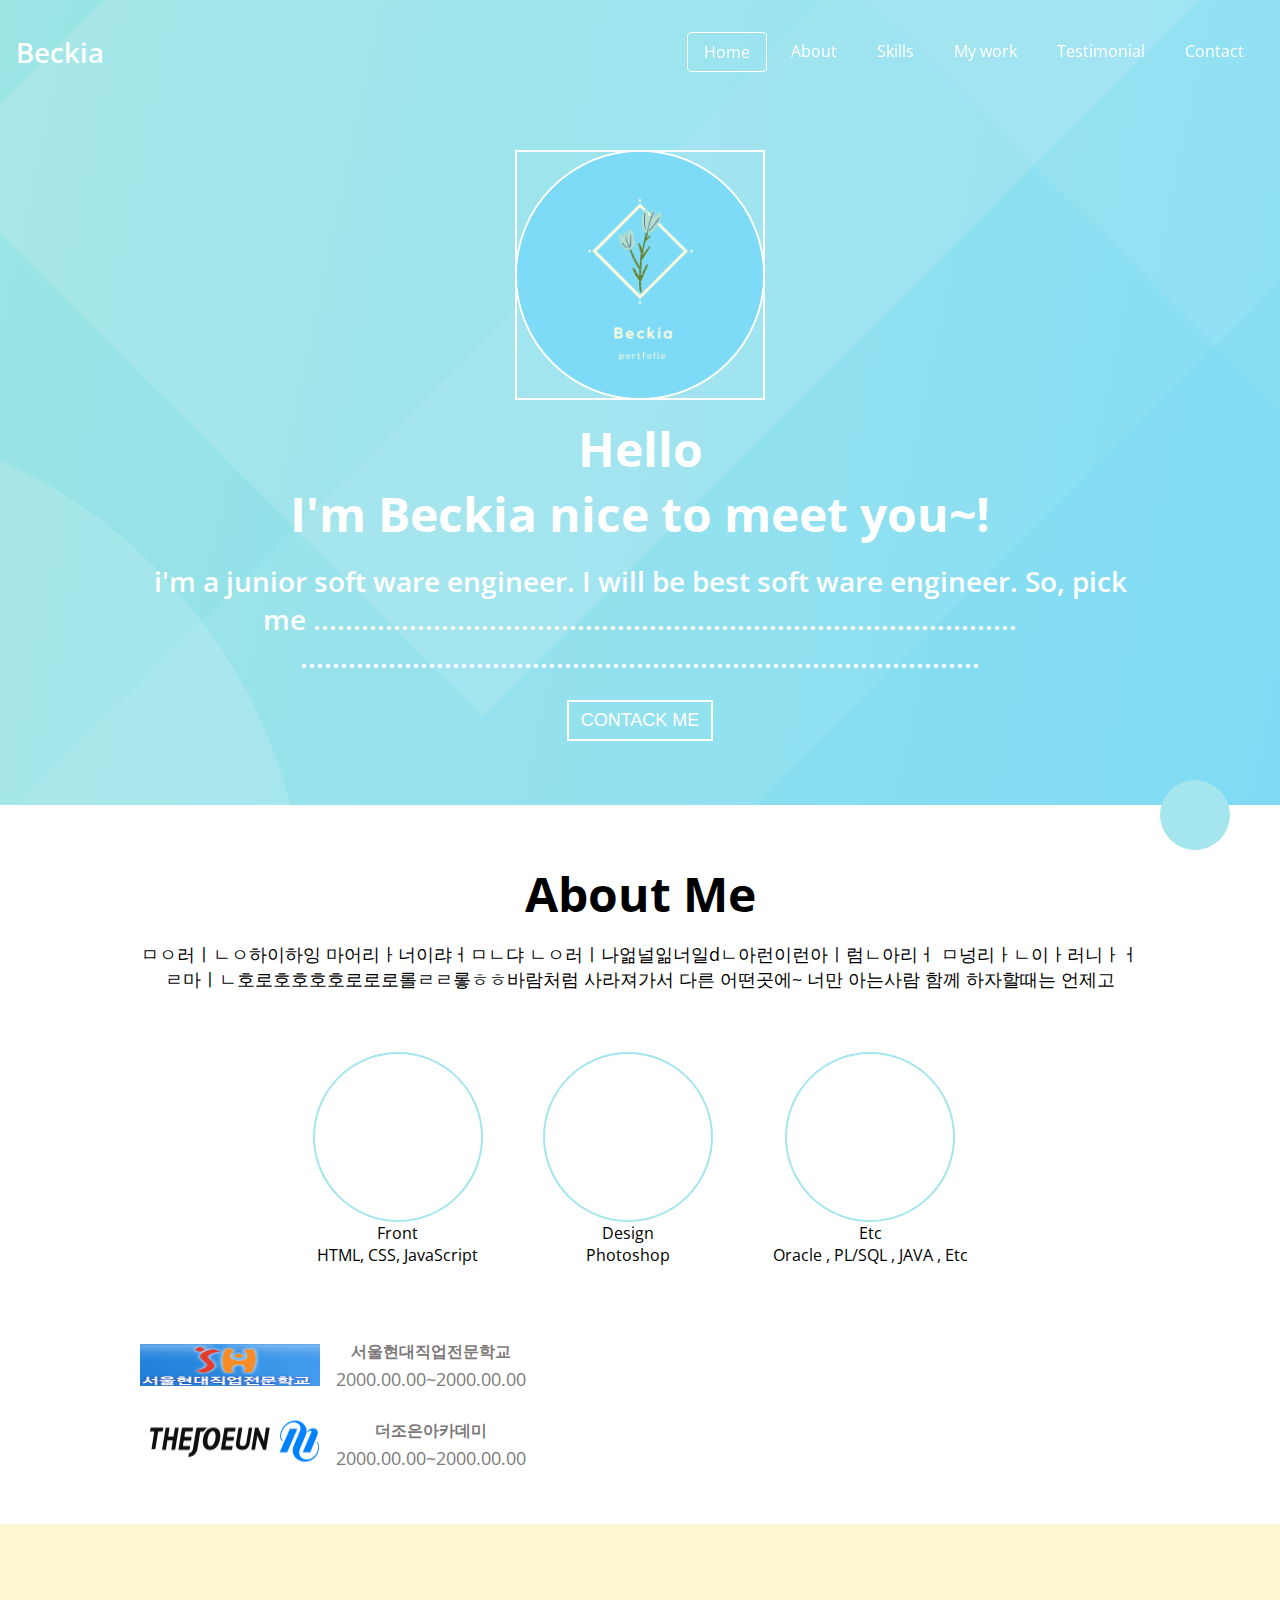
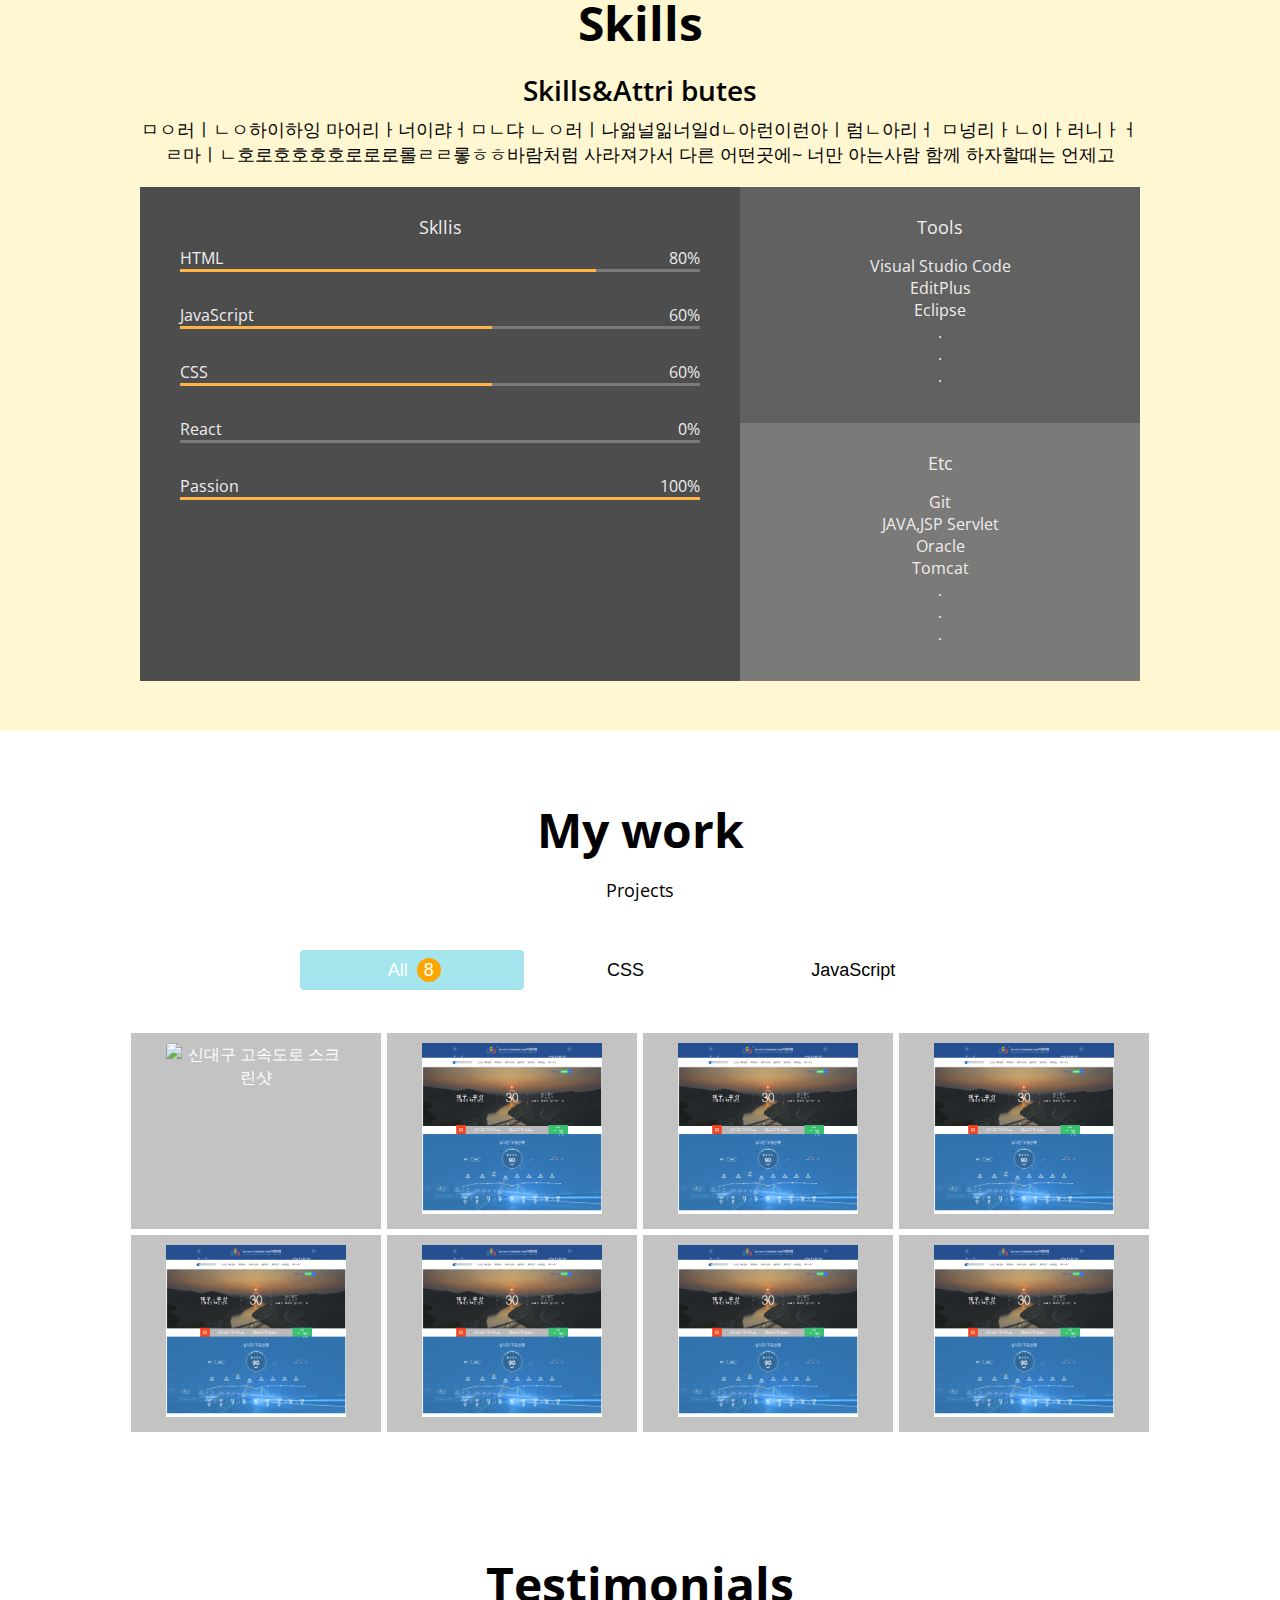
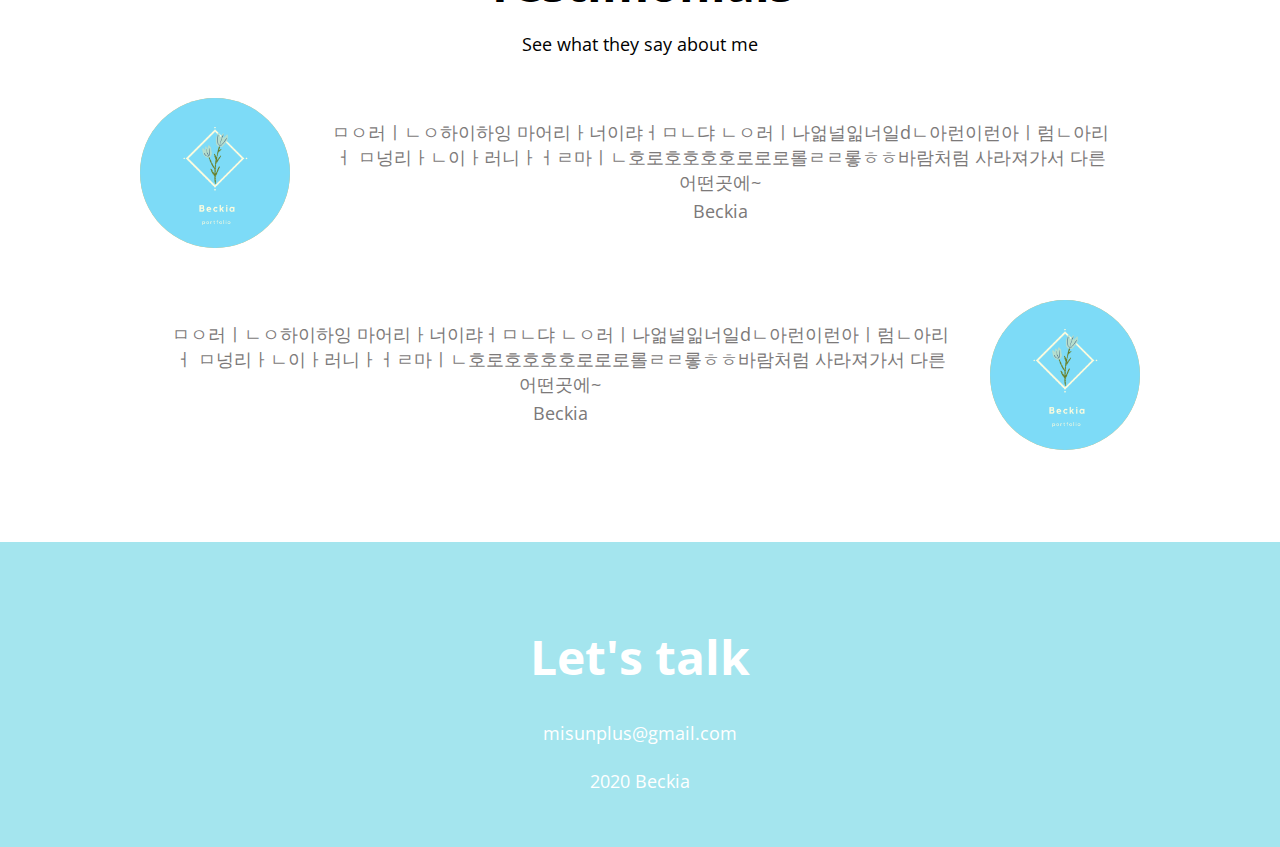
==== commit b3f07ca0: "JS:  Work filter CSS: animation" ====
--- a/index.html
+++ b/index.html
@@ -178,14 +178,15 @@
                     </div>
                     <div class="etc">
                         <h3 class="skillset__title">Etc</h3>
-                        <ul class="etc__list"></ul>
-                        <li><span>Git</span></li>
-                        <li><span>JAVA,JSP Servlet</span></li>
-                        <li><span>Oracle</span></li>
-                        <li><span>Tomcat</span></li>
-                        <li><span>.</span></li>
-                        <li><span>.</span></li>
-                        <li><span>.</span></li>
+                        <ul class="etc__list">
+                            <li><span>Git</span></li>
+                            <li><span>JAVA,JSP Servlet</span></li>
+                            <li><span>Oracle</span></li>
+                            <li><span>Tomcat</span></li>
+                            <li><span>.</span></li>
+                            <li><span>.</span></li>
+                            <li><span>.</span></li>
+                        </ul>
                     </div>
                 </div>
             </div>
@@ -196,77 +197,76 @@
         <h1>My work</h1>
         <h3>Projects</h3>
         <div class="work__categories">
-            <button class="category__btn active  data-filter="*">All
+            <button class="category__btn active"  data-filter = "*" >All
             <span class="category__count">8</span>
             </button>
-            <button class="category__btn" data-filter="Css">CSS
+            <button class="category__btn" data-filter = "css">CSS
                 <span class="category__count">5</span>
             </button>
-            <button class="category__btn" data-filter="JavaScript">JavaScript
+            <button class="category__btn" data-filter = "javascript">JavaScript
                 <span class="category__count">3</span>
             </button>
         </div>
 
 
         <div class="work__projects">
-            <div class="projects">
-                <a class="project" href="https://github.com/misunplus/jobkorea"  target="blank">
+                <a class="project" href="https://github.com/misunplus/jobkorea"  target="blank" data-type="css">
                     <img src="#" alt="신대구 고속도로 스크린샷">
                     <div class="project__description">
                         <h3>신대구 고속도로1</h3>
                         <span>Clone Coding with CSS And HTML</span>
                     </div>    
                 </a>
-                <a class="project" href="https://github.com/misunplus/jobkorea"  target="blank">
+                <a class="project" href="https://github.com/misunplus/jobkorea"  target="blank" data-type="css">
                     <img src="imgs/Screenshot.png" alt="신대구 고속도로 스크린샷">
                     <div class="project__description">
                         <h3>신대구 고속도로2</h3>
                         <span>Clone Coding with CSS And HTML</span>
                     </div>    
                 </a>
-                <a href="https://github.com/misunplus/jobkorea" class="project" target="blank">
+                <a href="https://github.com/misunplus/jobkorea" class="project" target="blank" data-type="css">
                     <img src="imgs/Screenshot.png" alt="신대구 고속도로 스크린샷">
                     <div class="project__description">
                         <h3>신대구 고속도로3</h3>
                         <span>Clone Coding with CSS And HTML</span>
                     </div>    
                 </a>
-                <a href="https://github.com/misunplus/jobkorea" class="project" target="blank">
+                <a href="https://github.com/misunplus/jobkorea" class="project" target="blank" data-type = "css">
                     <img src="imgs/Screenshot.png" alt="신대구 고속도로 스크린샷">
                     <div class="project__description">
                         <h3>신대구 고속도로4</h3>
                         <span>Clone Coding with CSS And HTML</span>
                     </div>    
                 </a>
-                <a href="https://github.com/misunplus/jobkorea" class="project" target="blank">
+                <a href="https://github.com/misunplus/jobkorea" class="project" target="blank" data-type="css">
                     <img src="imgs/Screenshot.png" alt="신대구 고속도로 스크린샷">
                     <div class="project__description">
                         <h3>신대구 고속도로5</h3>
                         <span>Clone Coding with CSS And HTML</span>
                     </div>    
                 </a>
-                <a href="https://github.com/misunplus/jobkorea" class="project" target="blank">
+                <a href="https://github.com/misunplus/jobkorea" class="project" target="blank" data-type="javascript">
                     <img src="imgs/Screenshot.png" alt="신대구 고속도로 스크린샷">
                     <div class="project__description">
                         <h3>신대구 고속도로6</h3>
                         <span>Clone Coding with CSS And HTML</span>
                     </div>    
                 </a>
-                <a href="https://github.com/misunplus/jobkorea" class="project" target="blank">
+                <a href="https://github.com/misunplus/jobkorea" class="project" target="blank" data-type="javascript">
                     <img src="imgs/Screenshot.png" alt="신대구 고속도로 스크린샷">
                     <div class="project__description">
                         <h3>신대구 고속도로7</h3>
                         <span>Clone Coding with CSS And HTML</span>
                     </div>    
                 </a>
-                <a href="https://github.com/misunplus/jobkorea" class="project" target="blank">
+                <a href="https://github.com/misunplus/jobkorea" class="project" target="blank" data-type="javascript">
                     <img src="imgs/Screenshot.png" alt="신대구 고속도로 스크린샷">
                     <div class="project__description">
                         <h3>신대구 고속도로8</h3>
                         <span>Clone Coding with CSS And HTML</span>
                     </div>    
                 </a>
-            </div>
+         
         </div>
 
         
--- a/style.css
+++ b/style.css
@@ -217,11 +217,12 @@
   .tools{width: 100%; background-color: var(--color-grey);}
   .tools,
   .etc{padding: 20px;}
-
+ 
   /* Work */
-  .work__categories{margin: 40px;}
-
-  .category__btn{padding: 8px 48px; font-size: var(--font-regular); 
+  .work__categories{width: 70%; margin: auto; padding: 40px;}
+  
+
+  .category__btn{width:30%; padding: 8px 10px; font-size: var(--font-regular); 
     border: 1px soild var(--color-light-grey); border-radius: var(--size-boder-radius);}
   .category__btn:hover,
   .category__btn.active{color: var(--color-white); background-color: var(--color-right-blue);}
@@ -235,9 +236,12 @@
   .category__btn:hover .category__count{transform: translateY(0px); opacity: 1; top: 0;}
 
 
-  .work__projects{display: flex;  justify-content: center;}
-  .projects{display: flex; justify-content: center; position: relative;  flex-wrap: wrap;} 
-  .project{overflow:hidden; width: 250px;background-color: var(--color-white); position: relative;}
+  /* .work__projects{display: flex;  justify-content: center;} */
+  .work__projects{display: flex; justify-content: center; position: relative;  flex-wrap: wrap;  
+    opacity: 1; transition: all var(--animation-duration) ease-out;} 
+  .work__projects.ani-out{opacity: 0; transform: scale(0.96) translateY(40px);}
+  .project{overflow:hidden;  position: relative; width: 250px;margin: 3px; background-color: var(--color-dark-white); opacity: 0.9;}
+  .project.invisible{display: none;}
   .project>img{max-width:80%; padding: 10px; align-items: center;}
   .project__description{display: flex;  flex-direction: column; justify-content: center;
     position: absolute;  top: 0; left:0; width: 100%; height: 100%; background-color: black;
@@ -247,7 +251,8 @@
  .project__description>h3{ padding: 10px 0; margin:0px; color: var(--color-white);}
  .project__description>h3::after{position: absolute; left: 44%; bottom: 50%; content: ''; width: 25px; height: 2px;
     background-color: var(--color-dark-white);}
- .project__description~span{padding: 10px 0; } 
+ .project__description~span{padding: 10px 0; }  */
+
 
 
   /* testimonials */
@@ -291,12 +296,12 @@
     .about__majors{flex-direction: column;}
     .majors__title{margin-top: 20px;}
     .study{justify-content: center;}
-
     .skillset {flex-direction: column;}
-    .work__projects{flex-direction: column; align-items: center;}
+    .work__categories{width: 100%; padding: 10px 0;}
+    .category__btn{display: block; width:60%; padding: 20; margin: 0 auto;}
+    .work__projects{align-items: center;}
     /* flex-grow 왜안먹냐...?응? */
     .project{ flex-grow: 1;}
-
     .testmonial__avater{width: 80px; height: 80px; margin-left:10px ;}
   }
 
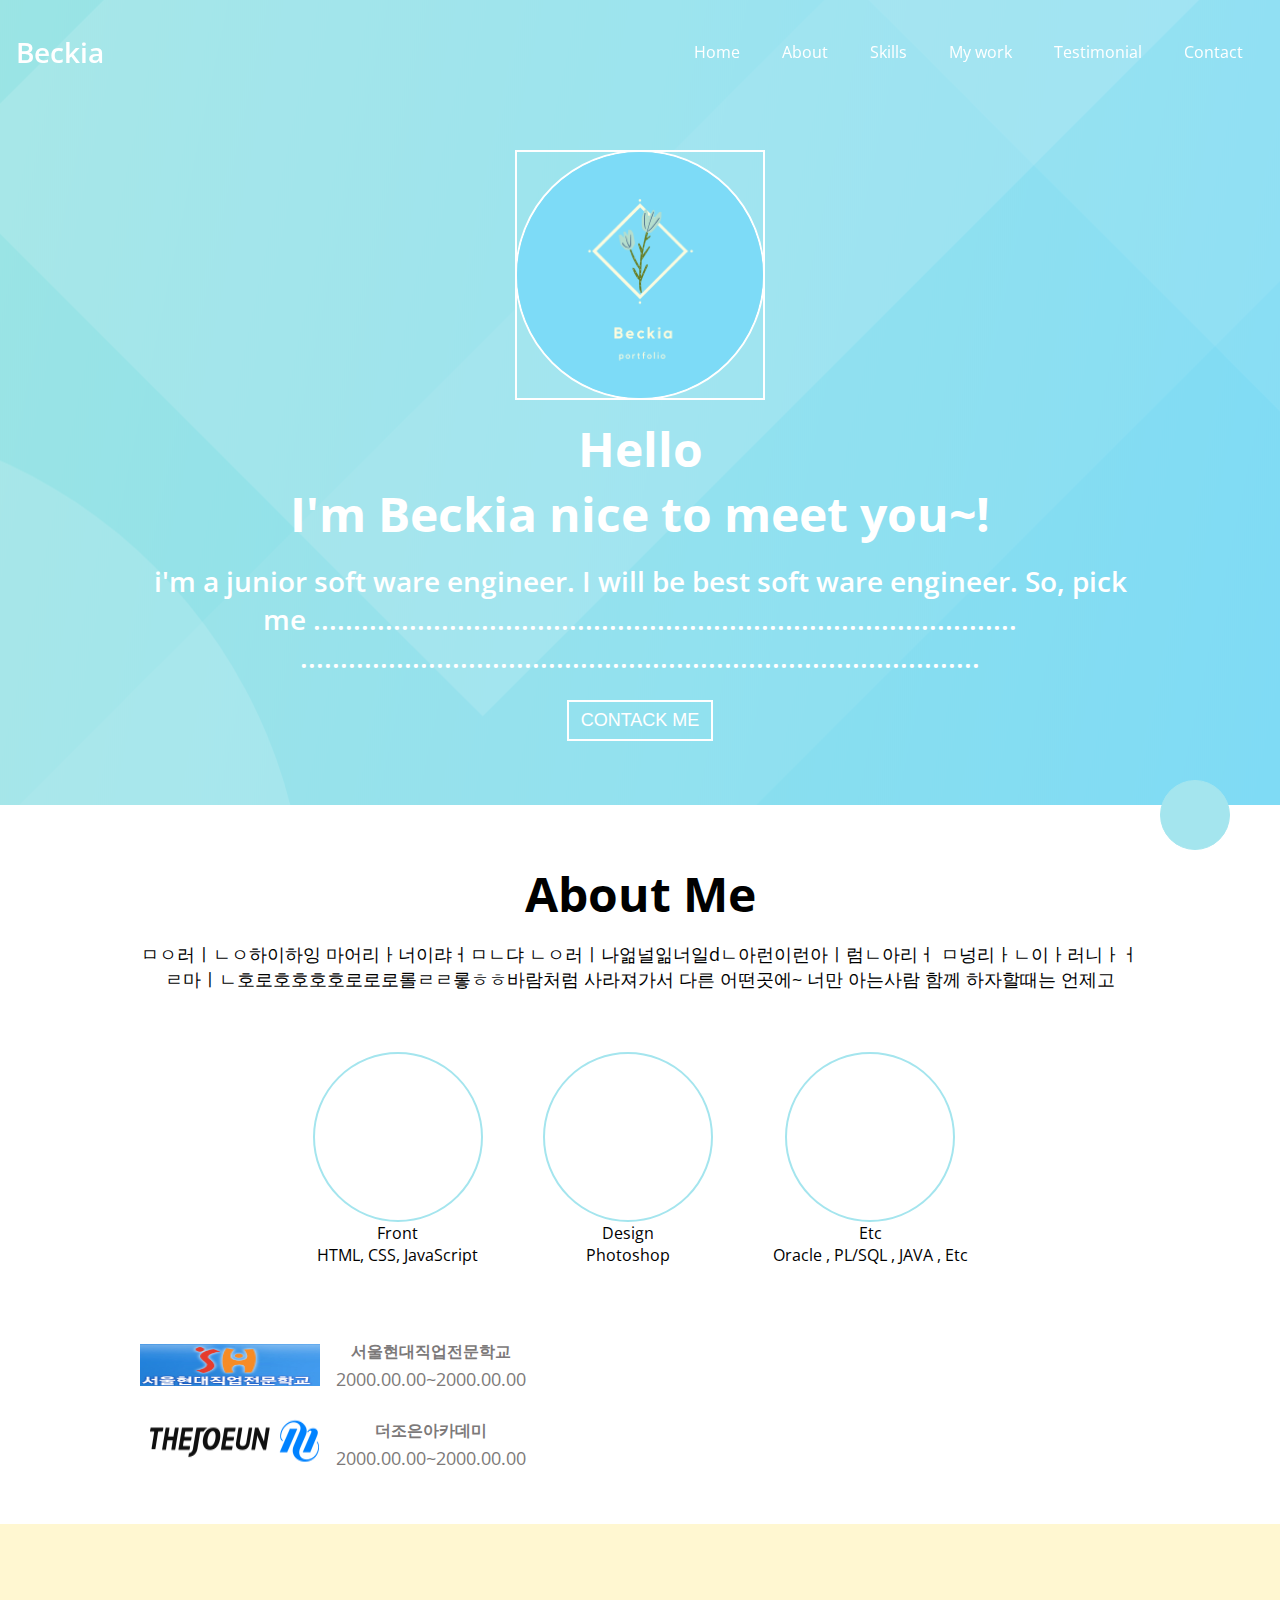
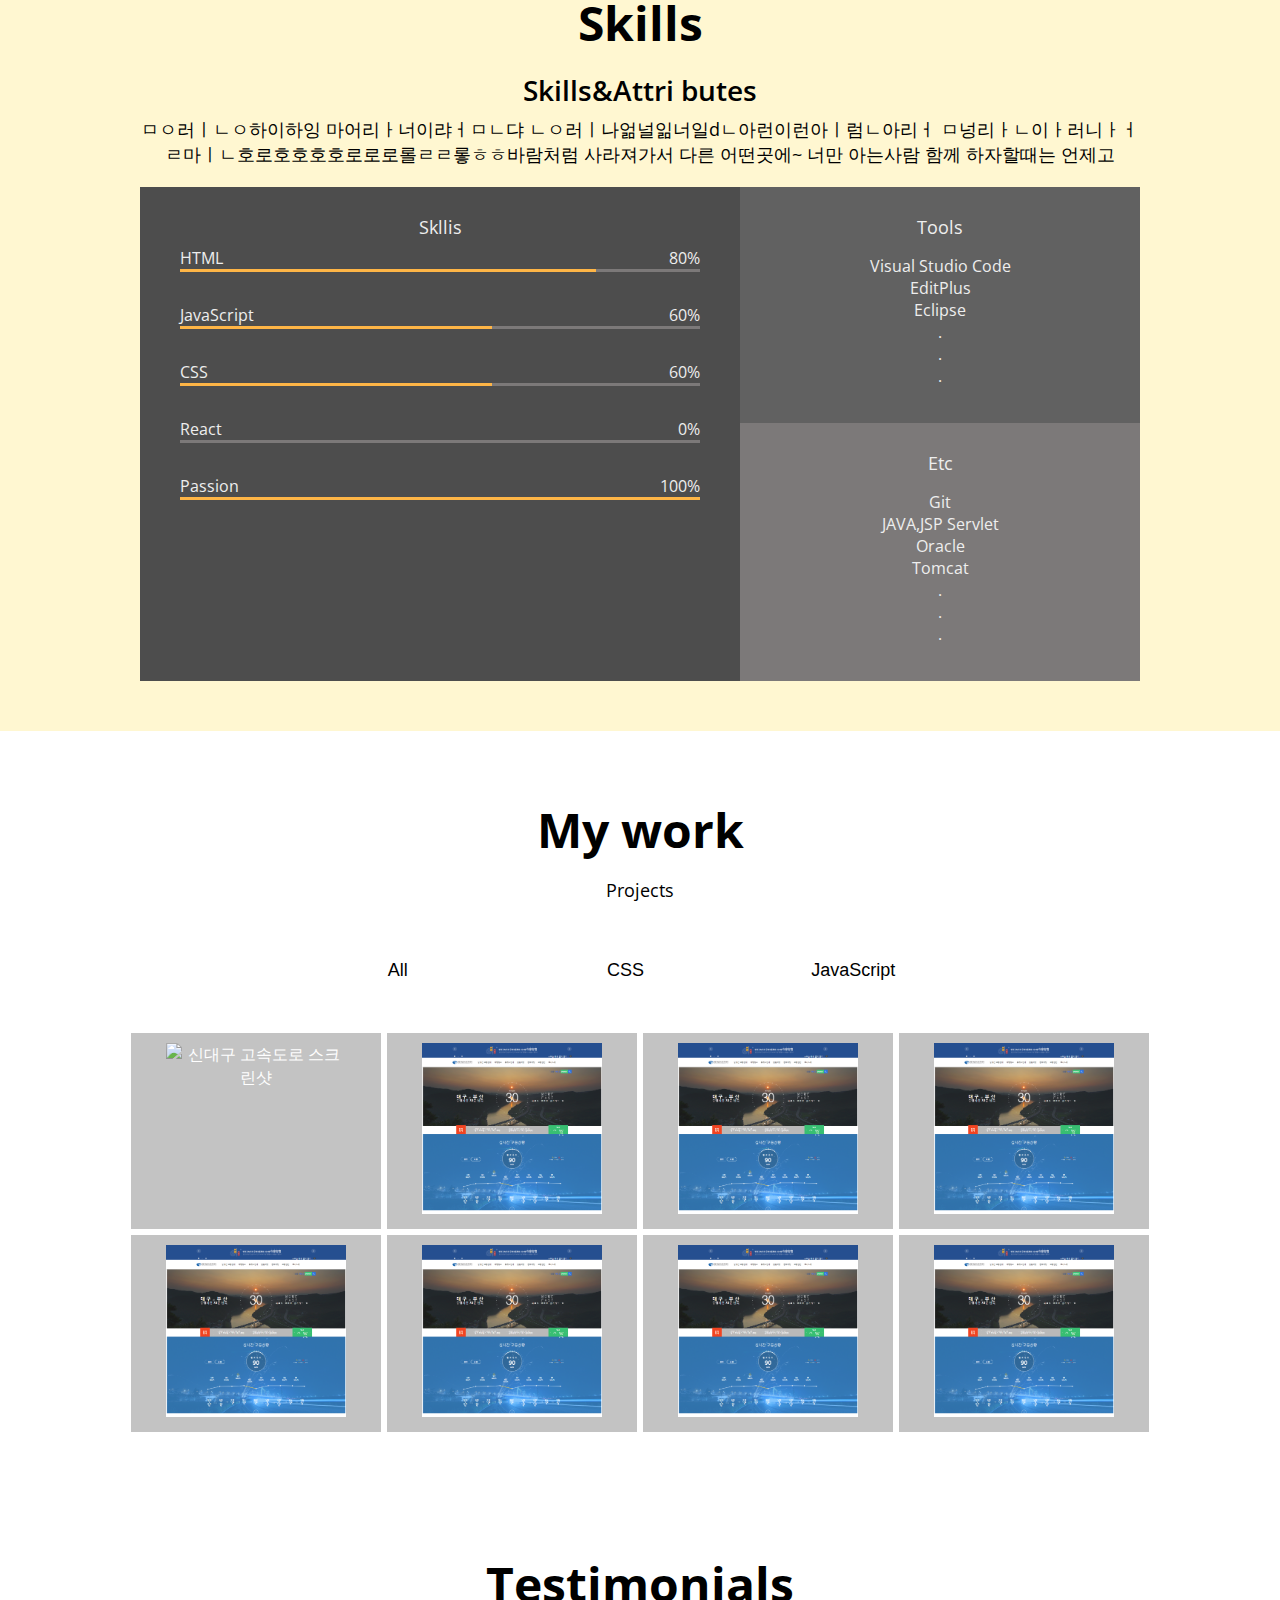
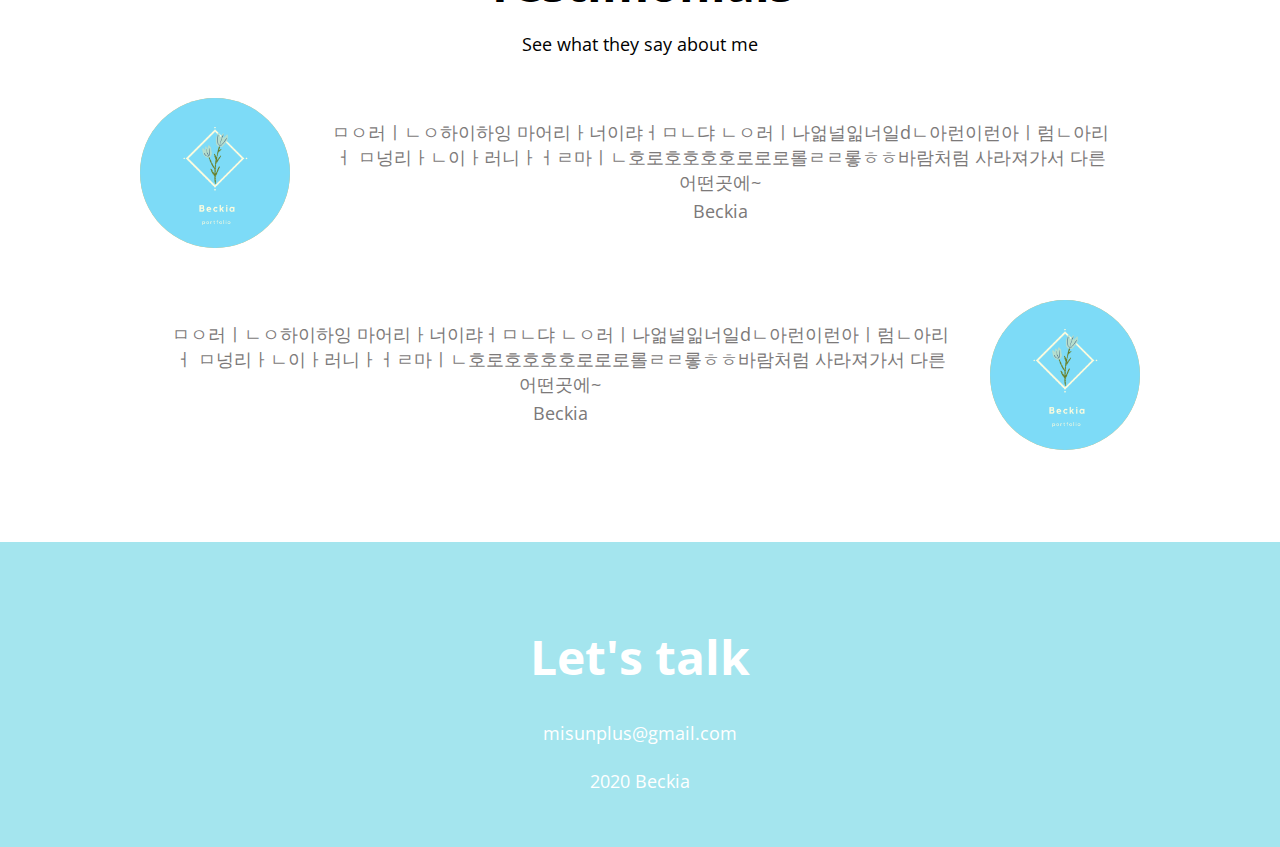
==== commit f06d6b22: "JS:remove active from nav" ====
--- a/index.html
+++ b/index.html
@@ -22,7 +22,7 @@
             </div>
             <div class="navbar__menu">
                 <ul class="navbar__menu">
-                    <li class="navbar__menu__item active" data-link="#home">Home</li>
+                    <li class="navbar__menu__item" data-link="#home">Home</li>
                     <li class="navbar__menu__item" data-link="#about">About</li>
                     <li class="navbar__menu__item" data-link="#skills">Skills</li>
                     <li class="navbar__menu__item" data-link="#work">My work</li>
--- a/style.css
+++ b/style.css
@@ -160,10 +160,9 @@
   
   .navbar__logo{font-weight: var(--weight-semi-bold); font-size: var(--font-medium);}
   .navbar__menu{display: flex;}
-  .navbar__menu__item{margin: 0 4px; padding: 8px 16px; border-radius: var(--size-boder-radius); cursor: pointer; 
+  .navbar__menu__item{margin: 0 4px; padding: 8px 16px; border: 1px solid transparent; border-radius: var(--size-boder-radius); cursor: pointer; 
     transition: all var(--animation-duration) ease;}
-  .navbar__menu__item.active{border: 1px solid white; }
-  .navbar__menu__item:hover{background: var(--color-dark-blue);}
+  .navbar__menu__item:hover{background: var(--color-dark-blue); border: 1px solid white; }
   .navbar__toggle-btn{position: absolute; top: 24px; right: 32px; font-size: 24px; color: var(--color-white);border: none; display: none;}
 
   /* Home */
@@ -225,14 +224,14 @@
   .category__btn{width:30%; padding: 8px 10px; font-size: var(--font-regular); 
     border: 1px soild var(--color-light-grey); border-radius: var(--size-boder-radius);}
   .category__btn:hover,
-  .category__btn.active{color: var(--color-white); background-color: var(--color-right-blue);}
+  .category__btn.selected{color: var(--color-white); background-color: var(--color-right-blue);}
 
       /* 내려오는 애니매이션 효과 */
   .category__count{position: relative; left: 4px; display: inline-block; width: 24px; height: 24px; color: var(--color-white); line-height: 24px; 
   background-color: orange; border-radius: 50%; opacity: 0; transform: translateY(-8px); transition: all var(--animation-duration) ease-in;}
       /*카테고리 버튼이 액티브상태일의 카테고리 카운트  */
       /*카테고리 버튼에 마우스가 호버됐을때 안에있는 카테고리 카운트일때만   */
-  .category__btn.active .category__count,
+  .category__btn.selected .category__count,
   .category__btn:hover .category__count{transform: translateY(0px); opacity: 1; top: 0;}
 
 
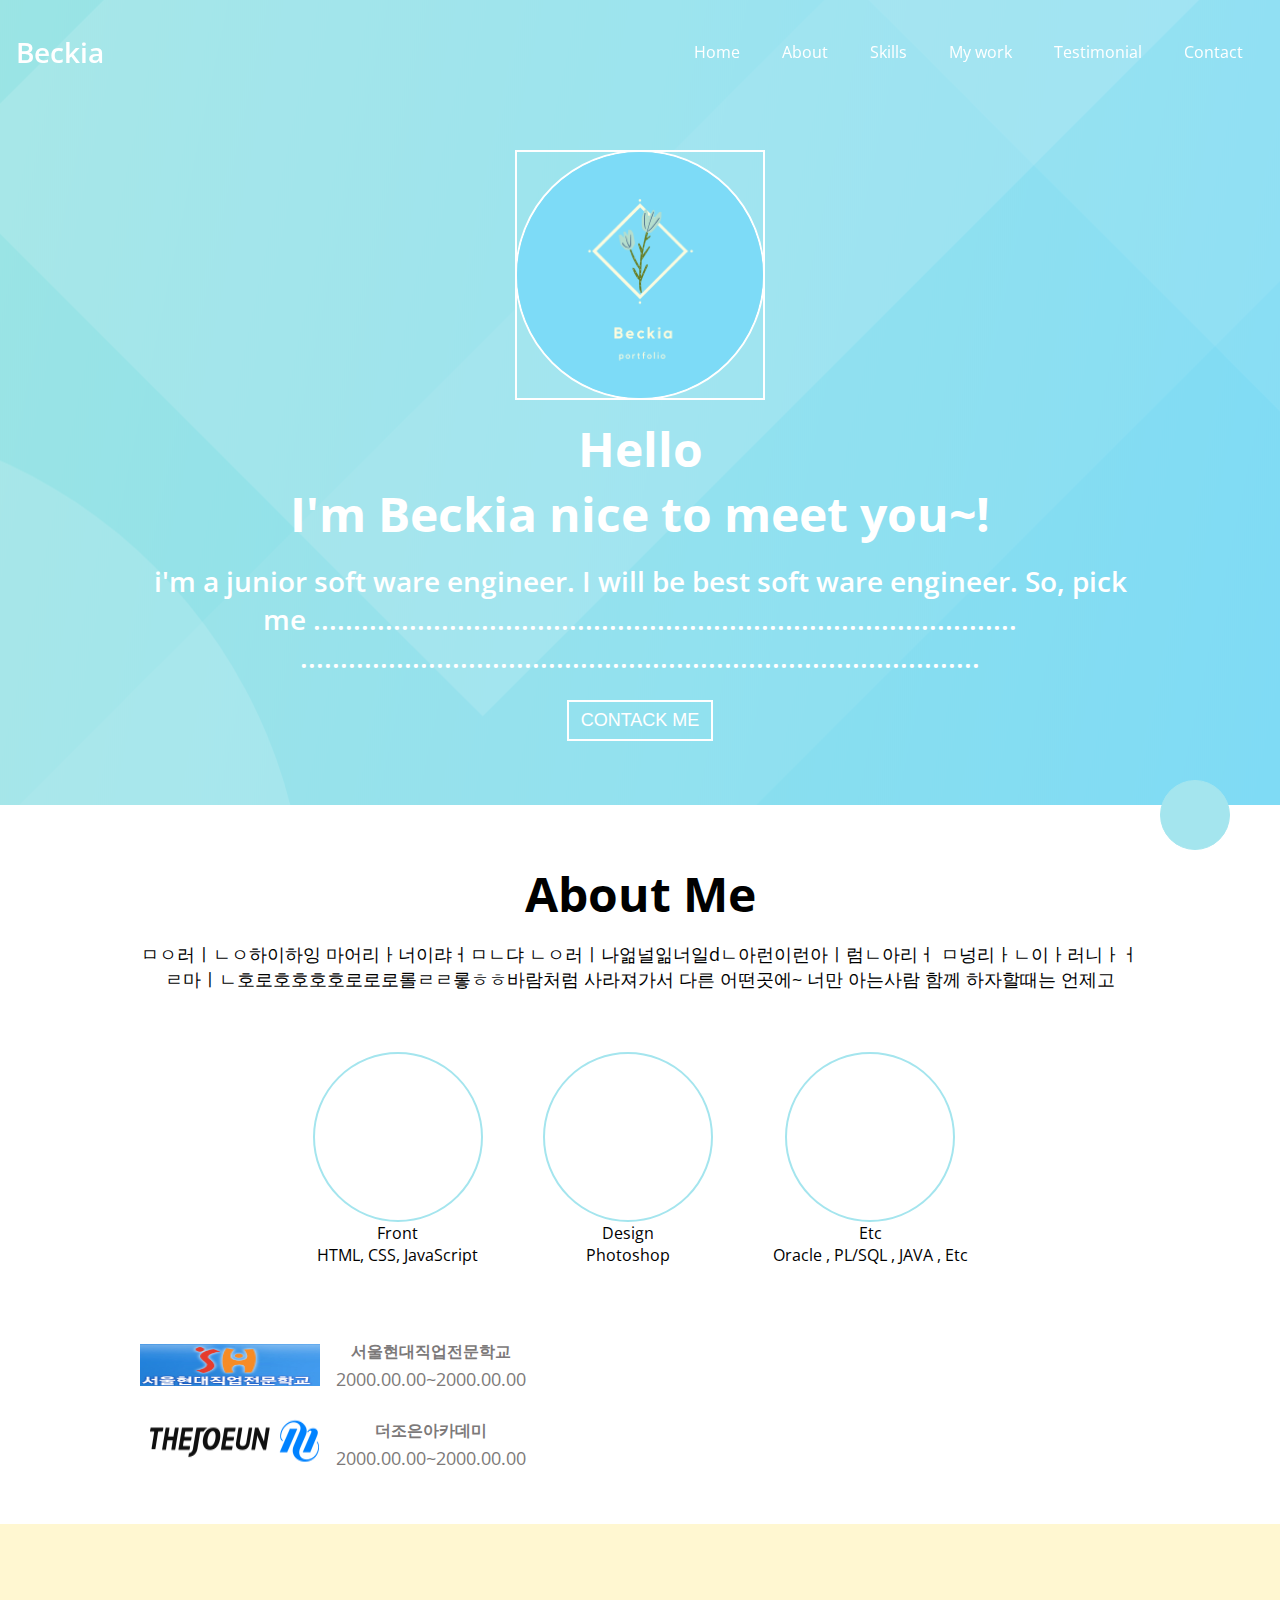
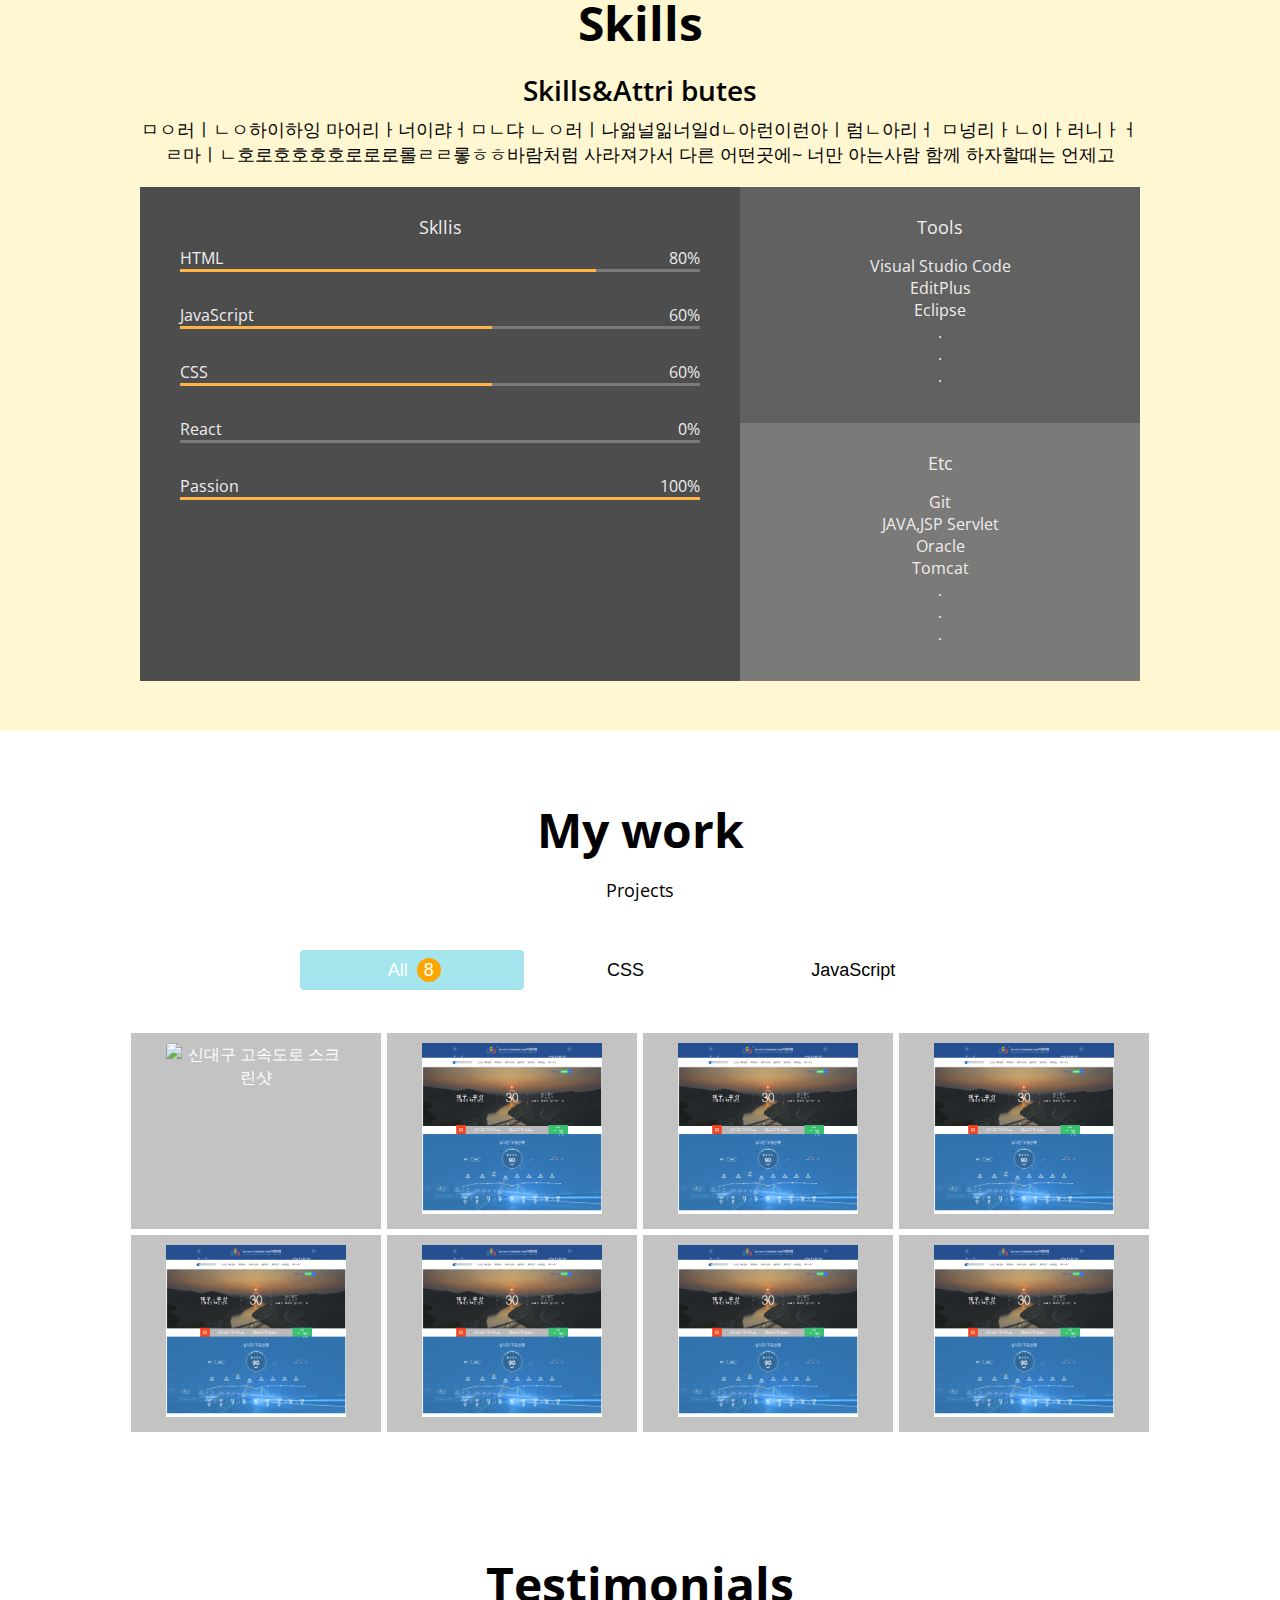
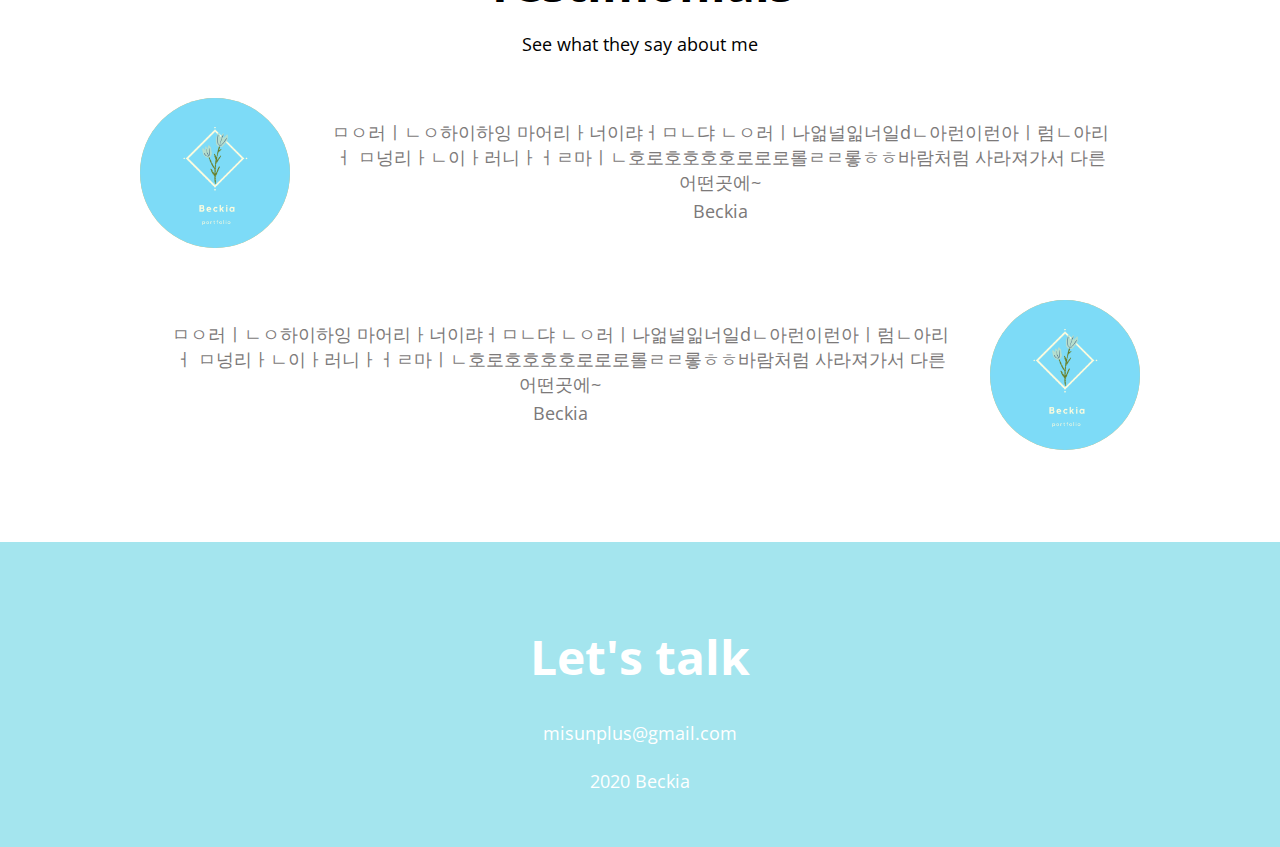
==== commit 26df63e1: "JS:Navbar menu button" ====
--- a/index.html
+++ b/index.html
@@ -20,8 +20,8 @@
                 <i class="fab fa-diaspora"></i>
                 <a href="#">Beckia</a>
             </div>
-            <div class="navbar__menu">
-                <ul class="navbar__menu">
+            <div class="navbar__menu close">
+                <ul class="navbar__menu ">
                     <li class="navbar__menu__item" data-link="#home">Home</li>
                     <li class="navbar__menu__item" data-link="#about">About</li>
                     <li class="navbar__menu__item" data-link="#skills">Skills</li>
@@ -197,7 +197,7 @@
         <h1>My work</h1>
         <h3>Projects</h3>
         <div class="work__categories">
-            <button class="category__btn active"  data-filter = "*" >All
+            <button class="category__btn selected"  data-filter = "*" >All
             <span class="category__count">8</span>
             </button>
             <button class="category__btn" data-filter = "css">CSS
--- a/style.css
+++ b/style.css
@@ -290,7 +290,9 @@
   @media screen and (max-width:768px){
     .navbar__toggle-btn{display: block; border: 0;}
     #navbar{flex-direction: column; align-items: flex-start;}
-    .navbar__menu{flex-direction: column; width: 100%; text-align: center;}
+    #navbar.navbar__dark{padding: 8px;}
+    .navbar__menu{ display: block; flex-direction: column; width: 100%; text-align: center;}
+    .navbar__menu.close{ display: none;}
 
     .about__majors{flex-direction: column;}
     .majors__title{margin-top: 20px;}
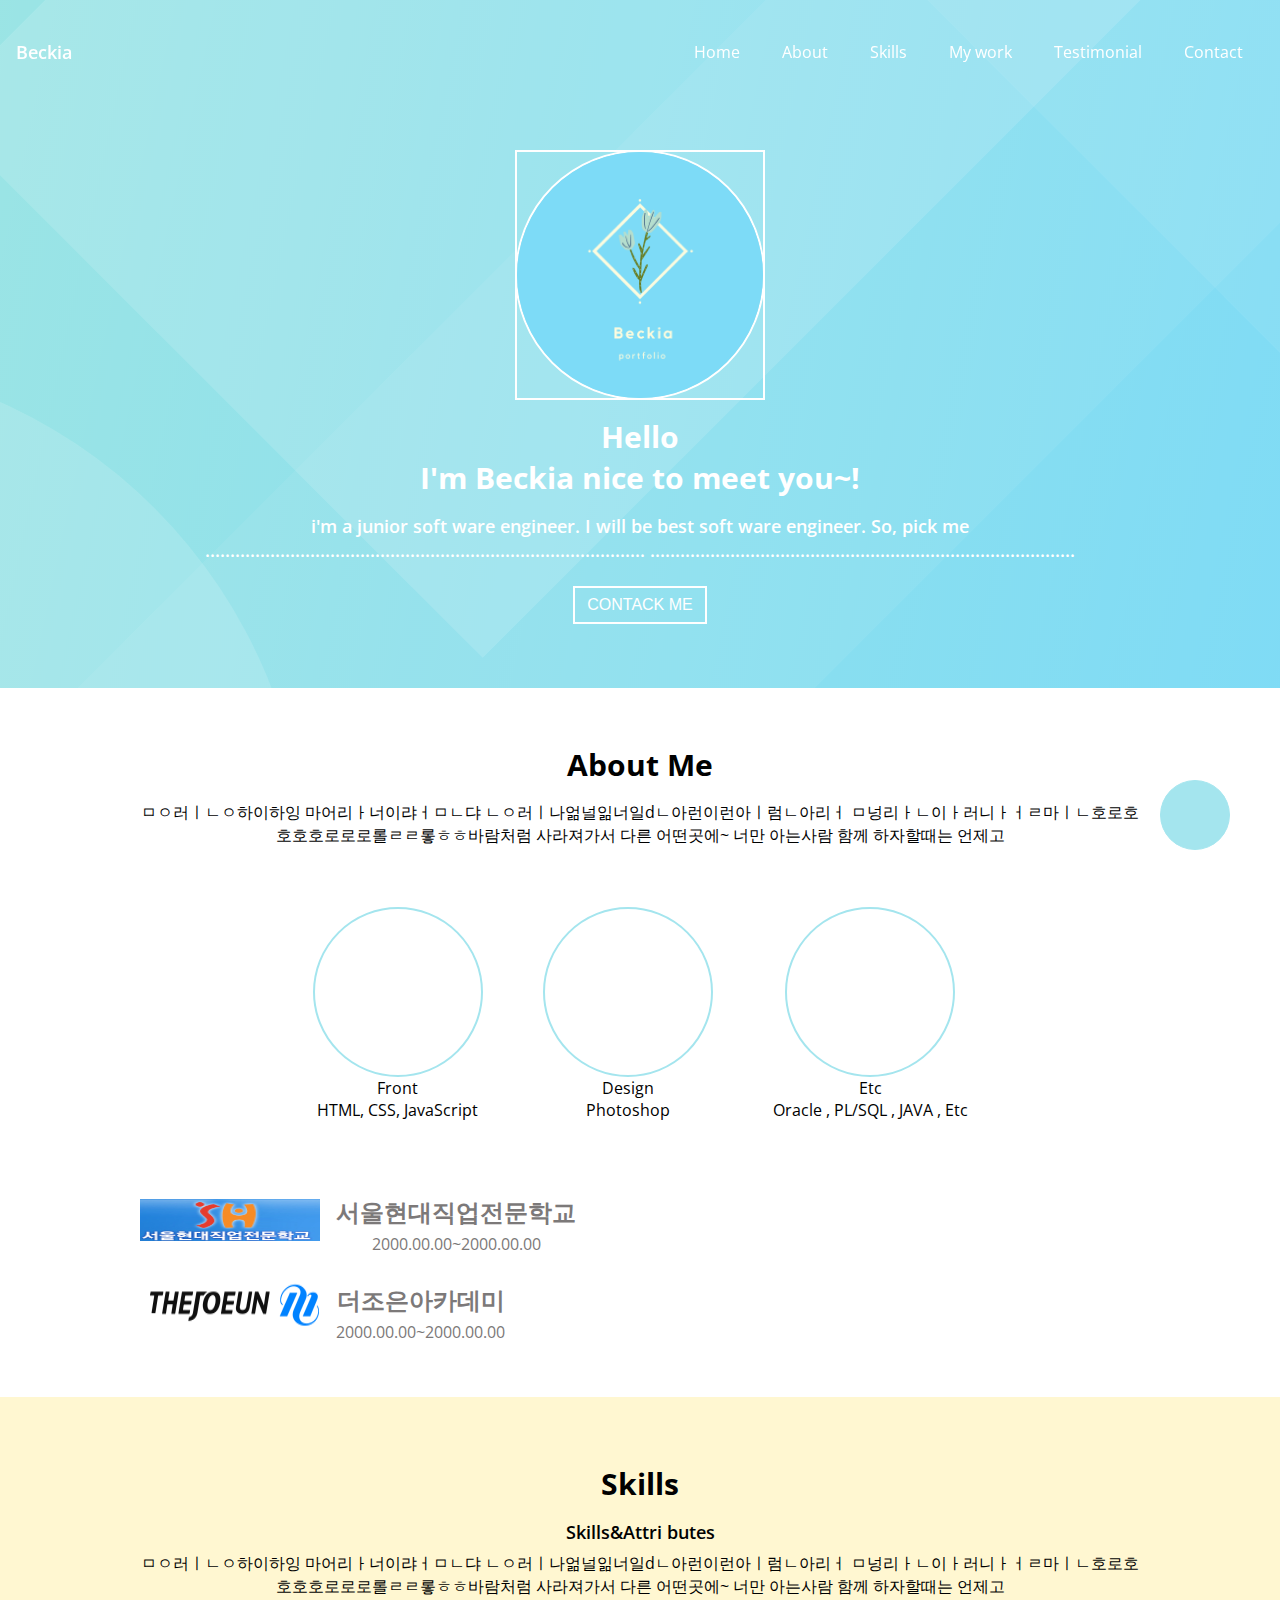
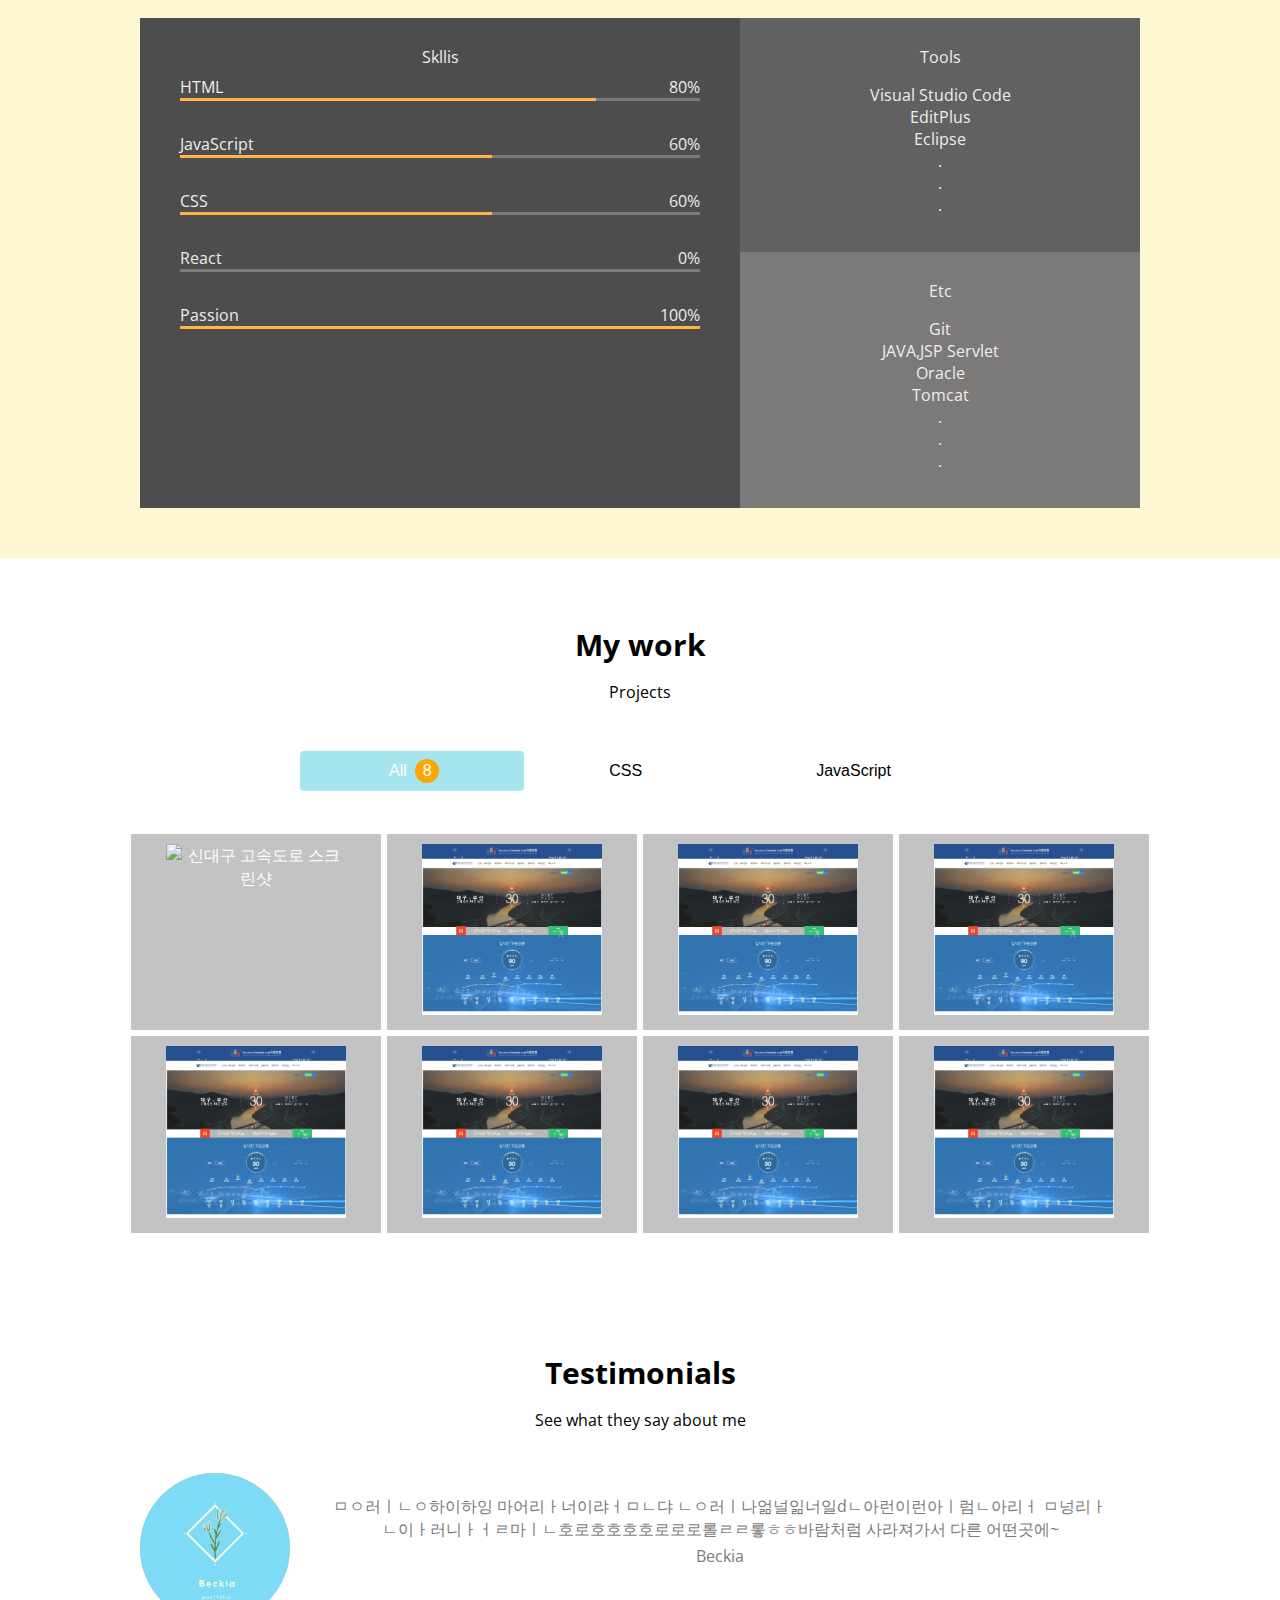
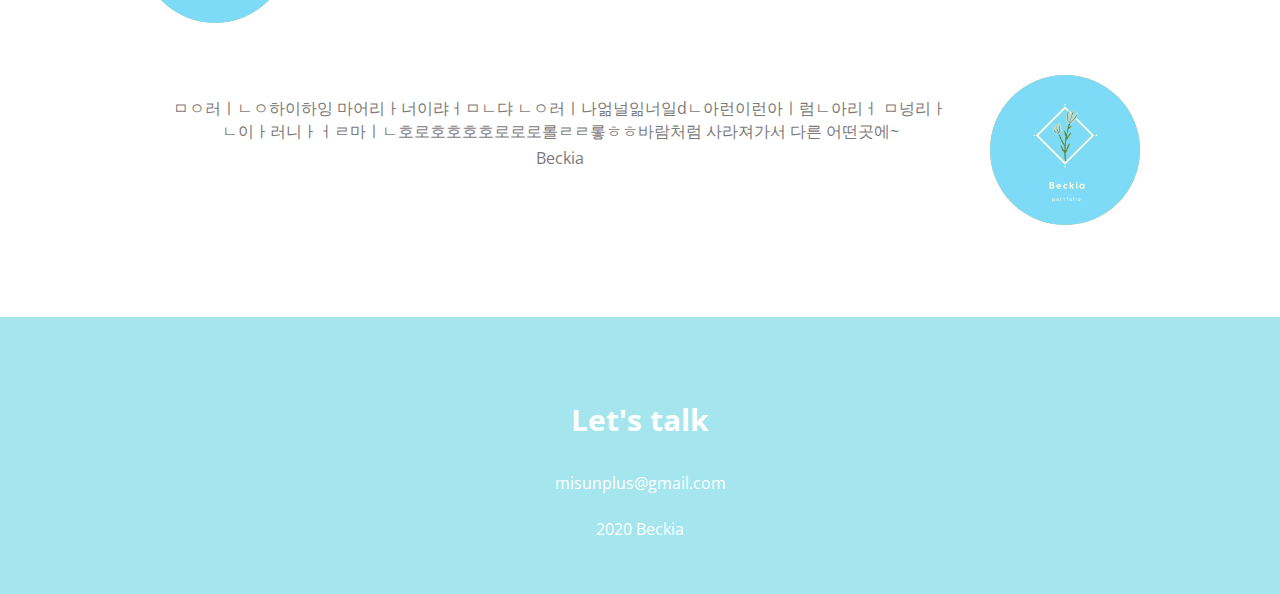
==== commit b637d933: "Float" ====
--- a/index.html
+++ b/index.html
@@ -324,4 +324,4 @@
 
 
 </body>
-</html>
+</html>--- a/style.css
+++ b/style.css
@@ -1,311 +1,323 @@
-/* Global */
-
 :root {
 
-    /* Color */
-  
-    --color-white: #ffffff;
-  
-    --color-light-white: #eeeeee;
-  
-    --color-dark-white: #bdbdbd;
-  
-    --color-pink: #fe918d;
-  
-    --color-dark-pink: #ff6863;
-  
-    --color-dark-grey: #4d4d4d;
-  
-    --color-grey: #616161;
-  
-    --color-light-grey: #7c7979;
-  
-    --color-dark-blue: #7ddbf7;
-
-    --color-blue: #95e1f3;
-
-    --color-right-blue:#a4e5ee;
-  
-    --color-yellow: #fff7d1;
-  
-    --color-orange: #feb546;
-  
-    --color-black: #000000;
-  
-    /* Font size */
-  
-    --font-large: 48px;
-  
-    --font-medium: 28px;
-  
-    --font-regular: 18px;
-  
-    --font-small: 16px;
-  
-    --font-micro: 14px;
-  
-    /* Font weight */
-  
-    --weight-bold: 700;
-  
-    --weight-semi-bold: 600;
-  
-    --weight-regular: 400;
-
-    /* Size */
-    --size-boder-radius: 4px;
-
-    /* Annimation */
-    --animation-duration: 300ms;
-  
-  }
- 
+  /* Color */
+
+  --color-white: #ffffff;
+
+  --color-light-white: #eeeeee;
+
+  --color-dark-white: #bdbdbd;
+
+  --color-pink: #fe918d;
+
+  --color-dark-pink: #ff6863;
+
+  --color-dark-grey: #4d4d4d;
+
+  --color-grey: #616161;
+
+  --color-light-grey: #7c7979;
+
+  --color-dark-blue: #7ddbf7;
+
+  --color-blue: #95e1f3;
+
+  --color-right-blue:#a4e5ee;
+
+  --color-yellow: #fff7d1;
+
+  --color-orange: #feb546;
+
+  --color-black: #000000;
+
+  /* Font size */
+
+  --font-large: 48px;
+
+  --font-medium: 28px;
+
+  --font-regular: 18px;
+
+  --font-small: 16px;
+
+  --font-micro: 14px;
+
+  /* Font weight */
+
+  --weight-bold: 700;
+
+  --weight-semi-bold: 600;
+
+  --weight-regular: 400;
+
+  /* Size */
+  --size-boder-radius: 4px;
+
+  /* Annimation */
+  --animation-duration: 300ms;
+
+}
+
 /* section */
-  .section{margin: auto; 
-    padding: 50px;
-    text-align: center; }
-
-  .section__container{
-    margin: auto;
-    max-width: 1400px;
-  }
-
-  .text__container{
-    margin: auto;
-    max-width: 1000px;
-  }
-  
-  /* Universal tags */
-  *{
-      box-sizing: border-box;
-  }
-
-  body{
-      margin: 0;
-      font-family: -apple-system, BlinkMacSystemFont, 'Segoe UI', Roboto, Oxygen, Ubuntu, Cantarell, 'Open Sans', 'Helvetica Neue', sans-serif;
-      text-align: center;
-      cursor: default;
-  }
-  a{
-      text-decoration: none;
-      color: var(--color-white);
-  }
-  
-  ul,li{
-      list-style: none;
-      padding-left: 0;
-  }
-  button{
-    /*  */
-    background-color: transparent;
-  }
-
-  
-  /* Typography */
-  
-  h1 {
-  
-    font-size: var(--font-large);
-  
-    font-weight: var(--weight-bold);
-  
-    color: var(--color-black);
-  
-    margin: 16px 0px;
-  
-  }
-  
-  h2 {
-  
-    font-size: var(--font-medium);
-  
-    font-weight: var(--weight-semi-bold);
-  
-    color: var(--color-black);
-  
-    margin: 8px 0;
-  
-  }
-  
-  h3 {
-  
-    font-size: var(--font-regular);
-  
-    font-weight: var(--weight-regular);
-  
-    color: var(--color-black);
-  
-    margin: 8px 0;
-  
-  }
-  
-  p {
-  
-    font-size: var(--font-regular);
-  
-    font-weight: var(--weight-regular);
-  
-    color: var(--color-black);
-  
-    margin: 4px 0;
-  
-  }
-
-  
-
-  /* Nav */
-  #navbar{display:flex;  justify-content: space-between; position: fixed; width:100%;  padding: 16px; color: var(--color-white); 
-    background-color: transparent; align-items:center; z-index:10;}
-  #navbar.navbar--dark{padding: 8px; background-color: var(--color-right-blue); transition: all var(--animation-duration) ease-in-out;}
-  
-  .navbar__logo{font-weight: var(--weight-semi-bold); font-size: var(--font-medium);}
-  .navbar__menu{display: flex;}
-  .navbar__menu__item{margin: 0 4px; padding: 8px 16px; border: 1px solid transparent; border-radius: var(--size-boder-radius); cursor: pointer; 
-    transition: all var(--animation-duration) ease;}
-  .navbar__menu__item:hover{background: var(--color-dark-blue); border: 1px solid white; }
-  .navbar__toggle-btn{position: absolute; top: 24px; right: 32px; font-size: 24px; color: var(--color-white);border: none; display: none;}
-
-  /* Home */
-  #home{ padding: 40px; padding-top: 150px; background: url(imgs/home-bk.png) center/cover no-repeat; background-size: auto; text-align: center; }
-  
-  .square-ct{position: relative;}
-  .square{display: flex; align-items: center; width: 250px;height: 250px; margin: auto; border: 2px solid var(--color-white); 
-    -webkit-animation: rotation 5s infinite linear;}
-    @-webkit-keyframes rotation {
-      from {-webkit-transform: rotate(0deg);}
-      to   {-webkit-transform: rotate(359deg);}}
-  
-  .home__avatar{position: absolute; left: 50%; top: 50%; transform: translate(-50%, -50%); width: 250px; height: 250px; border: 2px solid var(--color-white); border-radius: 50%;}
-  .home__title,
-  .home__description{color: var(--color-white);}
-  .home__contact{margin: 24px; padding: 8px 12px; color: var(--color-white); font-weight: var(--weight-bold)0; font-size: var(--font-regular);
-  border: 2px solid var(--color-white); border-radius: var(--color-white);}
-
-  /* About */
-  #about{padding:40px 0 40px 0;}
-
-  .about__majors{display: flex; justify-content: center;  flex-wrap: wrap; margin: auto; padding: 30px;}
-  .major{padding: 30px; }
-  .majors__icon{width: 170px; height: 170px; margin: auto; color: var(--color-right-blue); font-size: 70px; 
-    line-height: 170px; text-align: center; border: 2px solid var(--color-right-blue); border-radius: 50%;}
-  .majors__icon>i{ transition: all var(--animation-duration) ease;}  
-  .majors__icon>i:hover{color: var(--color-dark-blue); transform: rotate(-30deg) scale(1.2);}
-
-  .study{display: flex; text-align: center; padding: 10px 0;}
-  .study__logo{width: 180px; height: 50px;}
-  .study__name{font-weight: var(--weight-bold ); font-size: var(--font-small);}
-  .studt__period{font-size: var(--font-micro);}
-  .study__name,
-  .study__period{color: var(--color-light-grey);}
-  .study__container{padding: 0 16px; text-align: center;} 
-
-  /* Skills */
-  #skills{background-color: var(--color-yellow);}
-
-  .skillset{display: flex; margin-top: 20px; color: var(--color-light-white); background-color: var(--color-light-grey);}
-  .skillset__title{color: var(--color-light-white);}
-      /* 플렉스 박스안의 상자크기를 조절   */
-  .skillset__left{flex-basis: 60%; padding: 20px 40px; background-color: var(--color-dark-grey);}
-  .skillset__right{flex-basis: 40%;}
-  
-  .skill{margin-bottom: 32px;}
-  .skill__description{display: flex; justify-content: space-between;}
-  .skill__bar{width: 100%; height: 3px; background-color: var(--color-light-grey);}
-  .skill__value{height: 3px; background-color: var(--color-orange);}
-  
-  .tools{width: 100%; background-color: var(--color-grey);}
-  .tools,
-  .etc{padding: 20px;}
- 
-  /* Work */
-  .work__categories{width: 70%; margin: auto; padding: 40px;}
-  
-
-  .category__btn{width:30%; padding: 8px 10px; font-size: var(--font-regular); 
-    border: 1px soild var(--color-light-grey); border-radius: var(--size-boder-radius);}
-  .category__btn:hover,
-  .category__btn.selected{color: var(--color-white); background-color: var(--color-right-blue);}
-
-      /* 내려오는 애니매이션 효과 */
-  .category__count{position: relative; left: 4px; display: inline-block; width: 24px; height: 24px; color: var(--color-white); line-height: 24px; 
-  background-color: orange; border-radius: 50%; opacity: 0; transform: translateY(-8px); transition: all var(--animation-duration) ease-in;}
-      /*카테고리 버튼이 액티브상태일의 카테고리 카운트  */
-      /*카테고리 버튼에 마우스가 호버됐을때 안에있는 카테고리 카운트일때만   */
-  .category__btn.selected .category__count,
-  .category__btn:hover .category__count{transform: translateY(0px); opacity: 1; top: 0;}
-
-
-  /* .work__projects{display: flex;  justify-content: center;} */
-  .work__projects{display: flex; justify-content: center; position: relative;  flex-wrap: wrap;  
-    opacity: 1; transition: all var(--animation-duration) ease-out;} 
-  .work__projects.ani-out{opacity: 0; transform: scale(0.96) translateY(40px);}
-  .project{overflow:hidden;  position: relative; width: 250px;margin: 3px; background-color: var(--color-dark-white); opacity: 0.9;}
-  .project.invisible{display: none;}
-  .project>img{max-width:80%; padding: 10px; align-items: center;}
-  .project__description{display: flex;  flex-direction: column; justify-content: center;
-    position: absolute;  top: 0; left:0; width: 100%; height: 100%; background-color: black;
-   opacity: 0; transform: translateY(10px); transition: all var(--animation-duration) ease-in;
-  border: 10px solid black;}
- .project:hover .project__description{opacity: 0.8; transform: translateY(0px);}
- .project__description>h3{ padding: 10px 0; margin:0px; color: var(--color-white);}
- .project__description>h3::after{position: absolute; left: 44%; bottom: 50%; content: ''; width: 25px; height: 2px;
-    background-color: var(--color-dark-white);}
- .project__description~span{padding: 10px 0; }  */
-
-
-
-  /* testimonials */
-  .testimonials{ background-color: var(--color-dark-white); border-radius: var(--size-boder-radius);}
-  .testimonial{display: flex; justify-content: center; margin: 32px 0;}
-  .testmonial__avater{margin: 10px 0; width: 150px; height: 150px;  border-radius: 50%; background-color: var(--color-orange);}
-  .testmonial__speech-bubble{padding: 18px; margin:10px; background-color:var(--color-white); border-radius: var(--size-boder-radius);}
-  .testmonial__avater:nth-child(odd){margin-right: 10px;}
-  .testmonial__avater:nth-child(even){margin-left: 10px;}
-  .testmonial__speech-bubble>p{color: var(--color-light-grey);}
-  .name{color: var(--color-right-blue);}
-
-  /* Contact */
-  #contact{background-color: var(--color-right-blue);}
-  .contact__title,
-  .contact__email,
-  .contact__rights{color: var(--color-white);}
-
-  .contact__title{margin: 32px 0;}
-  .contact__link{margin:24px 0 ; font-size: var(--font-large);}
-  .contact__link i{transition: all var(--animation-duration) ease-in;}
-  .contact__link i:hover{transform: scale(1.1.); color: var(--color-yellow);}
-
-  /* Arrow up */
-  .arrow__up{position: fixed; 
-    width: 70px; height: 70px; bottom: 50px; right: 50px; 
-    color: var(--color-white); font-size: 50px;
-    background-color: var(--color-right-blue);
-    border: 1px solid var(--color-right-blue);
-
-    border-radius: 50%;
-    opacity: 0;
-    transition: all 300ms ease-in; pointer-events: none;}
-  .visible{opacity: 1; pointer-events: auto;}
+.section{margin: auto; 
+  padding: 50px;
+  text-align: center; }
+
+.section__container{
+  margin: auto;
+  max-width: 1400px;
+}
+
+.text__container{
+  margin: auto;
+  max-width: 1000px;
+}
+
+/* Universal tags */
+*{
+    box-sizing: border-box;
+}
+
+body{
+    margin: 0;
+    font-family: -apple-system, BlinkMacSystemFont, 'Segoe UI', Roboto, Oxygen, Ubuntu, Cantarell, 'Open Sans', 'Helvetica Neue', sans-serif;
+    text-align: center;
+    cursor: default;
+}
+a{
+    text-decoration: none;
+    color: var(--color-white);
+}
+
+ul,li{
+    list-style: none;
+    padding-left: 0;
+}
+button{
+  /*  */
+  background-color: transparent;
+}
+
+
+/* Typography */
+
+h1 {
+
+  font-size: var(--font-large);
+
+  font-weight: var(--weight-bold);
+
+  color: var(--color-black);
+
+  margin: 16px 0px;
+
+}
+
+h2 {
+
+  font-size: var(--font-medium);
+
+  font-weight: var(--weight-semi-bold);
+
+  color: var(--color-black);
+
+  margin: 8px 0;
+
+}
+
+h3 {
+
+  font-size: var(--font-regular);
+
+  font-weight: var(--weight-regular);
+
+  color: var(--color-black);
+
+  margin: 8px 0;
+
+}
+
+p {
+
+  font-size: var(--font-regular);
+
+  font-weight: var(--weight-regular);
+
+  color: var(--color-black);
+
+  margin: 4px 0;
+
+}
+
+
+
+/* Nav */
+#navbar{display:flex;  justify-content: space-between; position: fixed; width:100%;  padding: 16px; color: var(--color-white); 
+  background-color: transparent; align-items:center; z-index:10;}
+#navbar.navbar--dark{padding: 8px; background-color: var(--color-right-blue); transition: all var(--animation-duration) ease-in-out;}
+
+.navbar__logo{font-weight: var(--weight-semi-bold); font-size: var(--font-medium);}
+.navbar__menu{display: flex;}
+.navbar__menu__item{margin: 0 4px; padding: 8px 16px; border: 1px solid transparent; border-radius: var(--size-boder-radius); cursor: pointer; 
+  transition: all var(--animation-duration) ease;}
+.navbar__menu__item:hover{background: var(--color-dark-blue); border: 1px solid white; }
+.navbar__toggle-btn{position: absolute; top: 15px; right: 32px; font-size: 24px; color: var(--color-white);border: none; display: none;}
+
+/* Home */
+#home{ padding: 40px; padding-top: 150px; background: url(imgs/home-bk.png) center/cover no-repeat; background-size: auto; text-align: center; }
+
+.square-ct{position: relative;}
+.square{display: flex; align-items: center; width: 250px;height: 250px; margin: auto; border: 2px solid var(--color-white); 
+  -webkit-animation: rotation 5s infinite linear;}
+  @-webkit-keyframes rotation {
+    from {-webkit-transform: rotate(0deg);}
+    to   {-webkit-transform: rotate(359deg);}}
+
+.home__avatar{position: absolute; left: 50%; top: 50%; transform: translate(-50%, -50%); width: 250px; height: 250px; border: 2px solid var(--color-white); border-radius: 50%;}
+.home__title,
+.home__description{color: var(--color-white);}
+.home__contact{margin: 24px; padding: 8px 12px; color: var(--color-white); font-weight: var(--weight-bold)0; font-size: var(--font-regular);
+border: 2px solid var(--color-white); border-radius: var(--color-white);}
+
+/* About */
+#about{padding:40px 0 40px 0;}
+
+.about__majors{display: flex; justify-content: center;  flex-wrap: wrap; margin: auto; padding: 30px;}
+.major{padding: 30px; }
+.majors__icon{width: 170px; height: 170px; margin: auto; color: var(--color-right-blue); font-size: 70px; 
+  line-height: 170px; text-align: center; border: 2px solid var(--color-right-blue); border-radius: 50%;}
+.majors__icon>i{ transition: all var(--animation-duration) ease;}  
+.majors__icon>i:hover{color: var(--color-dark-blue); transform: rotate(-30deg) scale(1.2);}
+
+.study{display: flex; text-align: center; padding: 10px 0;}
+.study__logo{width: 180px; height: 50px;}
+.study__name{font-weight: var(--weight-bold ); font-size: var(--font-small);}
+.studt__period{font-size: var(--font-micro);}
+.study__name,
+.study__period{color: var(--color-light-grey);}
+.study__container{padding: 0 16px; text-align: center;} 
+
+/* Skills */
+#skills{background-color: var(--color-yellow);}
+
+.skillset{display: flex; margin-top: 20px; color: var(--color-light-white); background-color: var(--color-light-grey);}
+.skillset__title{color: var(--color-light-white);}
+    /* 플렉스 박스안의 상자크기를 조절   */
+.skillset__left{flex-basis: 60%; padding: 20px 40px; background-color: var(--color-dark-grey);}
+.skillset__right{flex-basis: 40%;}
+
+.skill{margin-bottom: 32px;}
+.skill__description{display: flex; justify-content: space-between;}
+.skill__bar{width: 100%; height: 3px; background-color: var(--color-light-grey);}
+.skill__value{height: 3px; background-color: var(--color-orange);}
+
+.tools{width: 100%; background-color: var(--color-grey);}
+.tools,
+.etc{padding: 20px;}
+
+/* Work */
+.work__categories{width: 70%; margin: auto; padding: 40px;}
+
+
+.category__btn{width:30%; padding: 8px 10px; font-size: var(--font-regular); 
+  border: 1px soild var(--color-light-grey); border-radius: var(--size-boder-radius);}
+.category__btn:hover,
+.category__btn.selected{color: var(--color-white); background-color: var(--color-right-blue);}
+
+    /* 내려오는 애니매이션 효과 */
+.category__count{position: relative; left: 4px; display: inline-block; width: 24px; height: 24px; color: var(--color-white); line-height: 24px; 
+background-color: orange; border-radius: 50%; opacity: 0; transform: translateY(-8px); transition: all var(--animation-duration) ease-in;}
+    /*카테고리 버튼이 액티브상태일의 카테고리 카운트  */
+    /*카테고리 버튼에 마우스가 호버됐을때 안에있는 카테고리 카운트일때만   */
+.category__btn.selected .category__count,
+.category__btn:hover .category__count{transform: translateY(0px); opacity: 1; top: 0;}
+
+
+/* .work__projects{display: flex;  justify-content: center;} */
+.work__projects{display: flex; justify-content: center; position: relative;  flex-wrap: wrap;  
+  opacity: 1; transition: all var(--animation-duration) ease-out;} 
+.work__projects.ani-out{opacity: 0; transform: scale(0.96) translateY(40px);}
+.project{overflow:hidden;  position: relative; width: 250px;margin: 3px; background-color: var(--color-dark-white); opacity: 0.9;}
+.project.invisible{display: none;}
+.project>img{max-width:80%; padding: 10px; align-items: center;}
+.project__description{display: flex;  flex-direction: column; justify-content: center;
+  position: absolute;  top: 0; left:0; width: 100%; height: 100%; background-color: black;
+ opacity: 0; transform: translateY(10px); transition: all var(--animation-duration) ease-in;
+border: 10px solid black;}
+.project:hover .project__description{opacity: 0.8; transform: translateY(0px);}
+.project__description>h3{ padding: 10px 0; margin:0px; color: var(--color-orange);}
+.project__description>h3::after{position: absolute; left: 44%; bottom: 50%; content: ''; width: 25px; height: 2px;
+  background-color: var(--color-dark-white); transform: translateX(-50%);}
+.project__description~span{padding: 10px 0; }  */
+
+
+
+/* testimonials */
+.testimonials{ background-color: var(--color-dark-white); border-radius: var(--size-boder-radius);}
+.testimonial{display: flex; justify-content: center; margin: 32px 0;}
+.testmonial__avater{margin: 10px 0; width: 150px; height: 150px;  border-radius: 50%; background-color: var(--color-orange);}
+.testmonial__speech-bubble{padding: 18px; margin:10px; background-color:var(--color-white); border-radius: var(--size-boder-radius);}
+.testmonial__avater:nth-child(odd){margin-right: 10px;}
+.testmonial__avater:nth-child(even){margin-left: 10px;}
+.testmonial__speech-bubble>p{color: var(--color-light-grey);}
+.name{color: var(--color-right-blue);}
+
+/* Contact */
+#contact{background-color: var(--color-right-blue);}
+.contact__title,
+.contact__email,
+.contact__rights{color: var(--color-white);}
+
+.contact__title{margin: 32px 0;}
+.contact__link{margin:24px 0 ; font-size: var(--font-large);}
+.contact__link i{transition: all var(--animation-duration) ease-in;}
+.contact__link i:hover{transform: scale(1.1.); color: var(--color-yellow);}
+
+/* Arrow up */
+.arrow__up{position: fixed; 
+  width: 70px; height: 70px; bottom: 50px; right: 50px; 
+  color: var(--color-white); font-size: 50px;
+  background-color: var(--color-right-blue);
+  border: 1px solid var(--color-right-blue);
+
+  border-radius: 50%;
+  opacity: 0;
+  transition: all 300ms ease-in; pointer-events: none;}
+.visible{opacity: 1; pointer-events: auto;}
 /* For below 768px screen width */
-  @media screen and (max-width:768px){
-    .navbar__toggle-btn{display: block; border: 0;}
-    #navbar{flex-direction: column; align-items: flex-start;}
-    #navbar.navbar__dark{padding: 8px;}
-    .navbar__menu{ display: block; flex-direction: column; width: 100%; text-align: center;}
-    .navbar__menu.close{ display: none;}
-
-    .about__majors{flex-direction: column;}
-    .majors__title{margin-top: 20px;}
-    .study{justify-content: center;}
-    .skillset {flex-direction: column;}
-    .work__categories{width: 100%; padding: 10px 0;}
-    .category__btn{display: block; width:60%; padding: 20; margin: 0 auto;}
-    .work__projects{align-items: center;}
-    /* flex-grow 왜안먹냐...?응? */
-    .project{ flex-grow: 1;}
-    .testmonial__avater{width: 80px; height: 80px; margin-left:10px ;}
-  }
-
-
-
-  +:root{
+ /* Font size */
+
+ --font-large: 30px;
+
+ --font-medium: 18px;
+
+ --font-regular: 16px;
+
+ --font-small: 24px;
+
+ --font-micro: 12px;
+}
+@media screen and (max-width:768px){
+  *{overflow-x: hidden;}
+  .section{padding: 5px;}
+  .navbar__toggle-btn{display: block;}
+  #navbar{flex-direction: column; align-items: flex-start;}
+  #navbar.navbar__dark{padding: 8px;}
+  .navbar__menu{ display: block; flex-direction: column; width: 100%; text-align: center;}
+  .navbar__menu.close{ display: none;}
+
+  .about__majors{flex-direction: column;}
+  .majors__title{margin-top: 20px;}
+  .study{justify-content: center;}
+  .skillset {flex-direction: column;}
+  .work__categories{width: 100%; padding: 10px 0;}
+  .category__btn{display: block; width:60%; padding: 20; margin: 0 auto;}
+  .work__projects{align-items: center;}
+  /* flex-grow 왜안먹냐...?응? */
+  .project{ flex-grow: 1;}
+  .testimonial{flex-direction: column; align-items: center;}
+  .testmonial__avater{width: 80px; height: 80px; margin-left:10px ;}
+  .testmonial__avater:nth-child(even){margin: 0;}
+  .testmonial__speech-bubble{order: 1;}
+}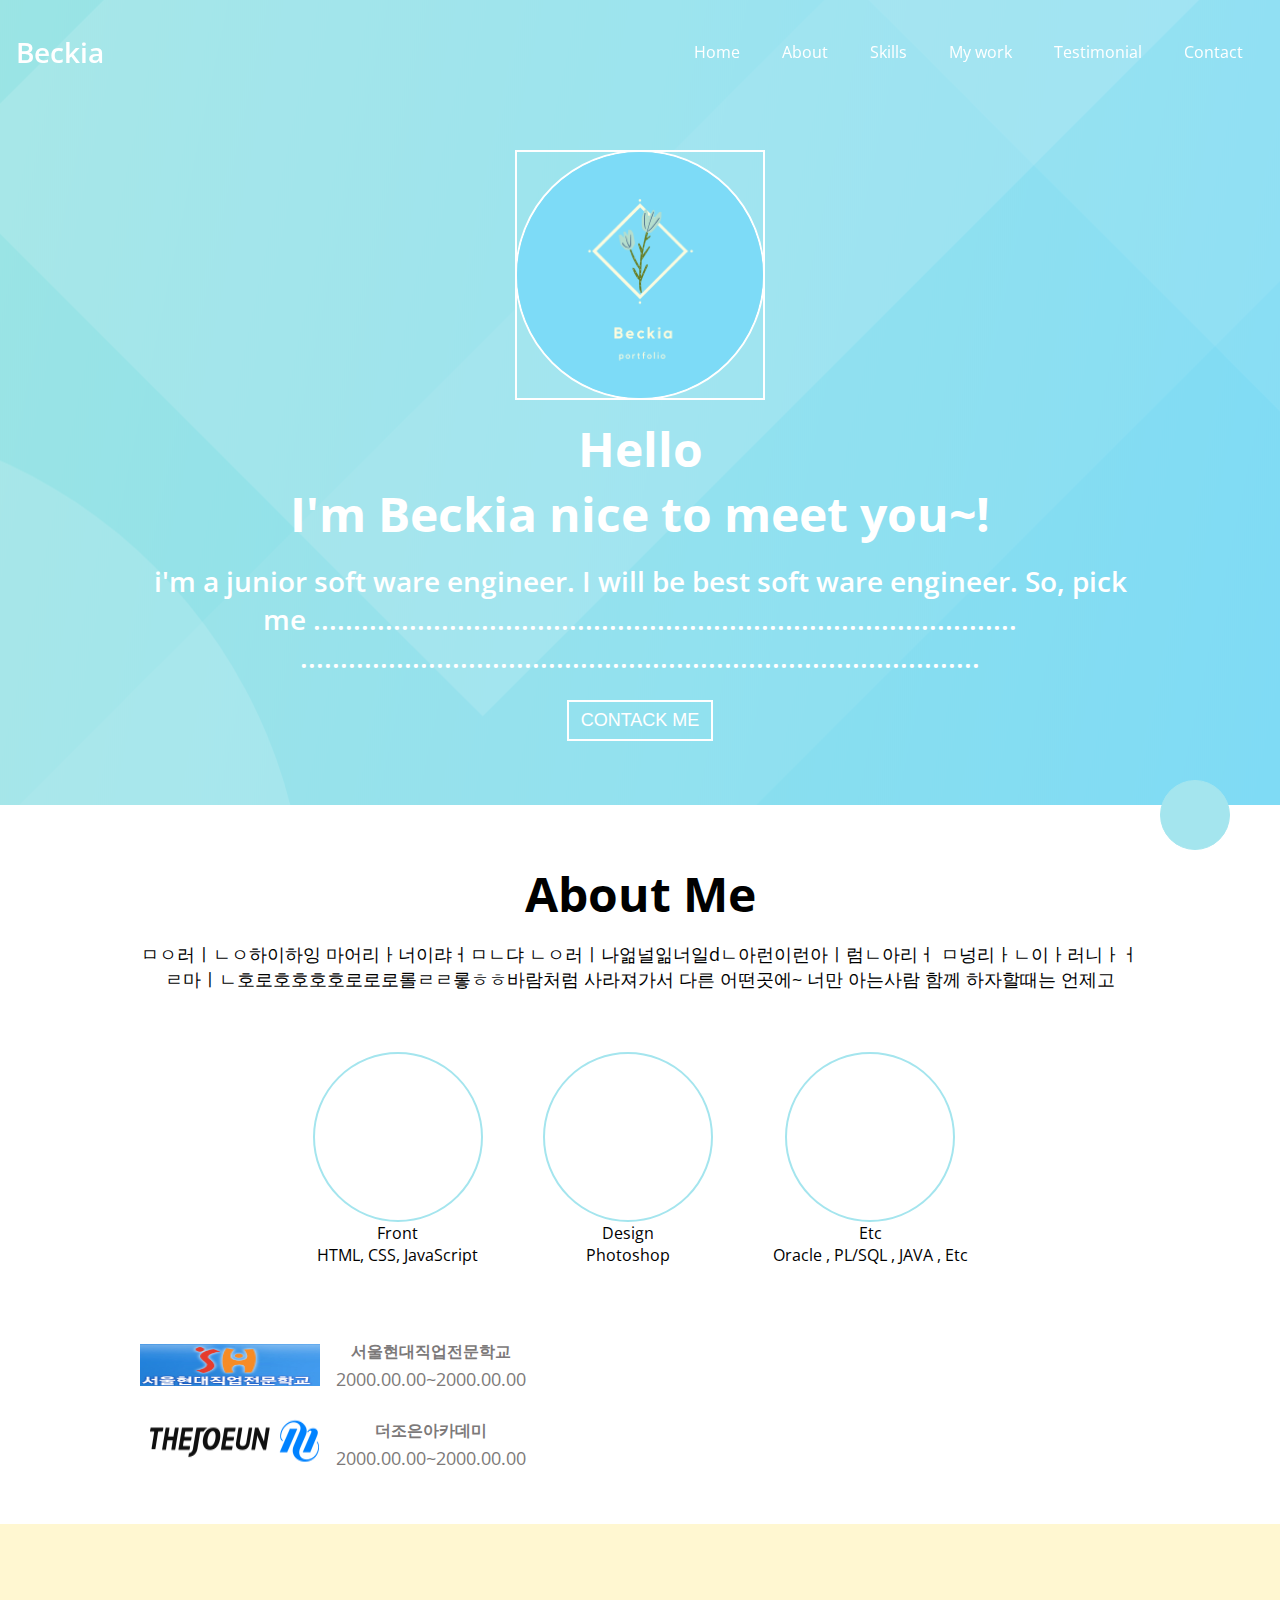
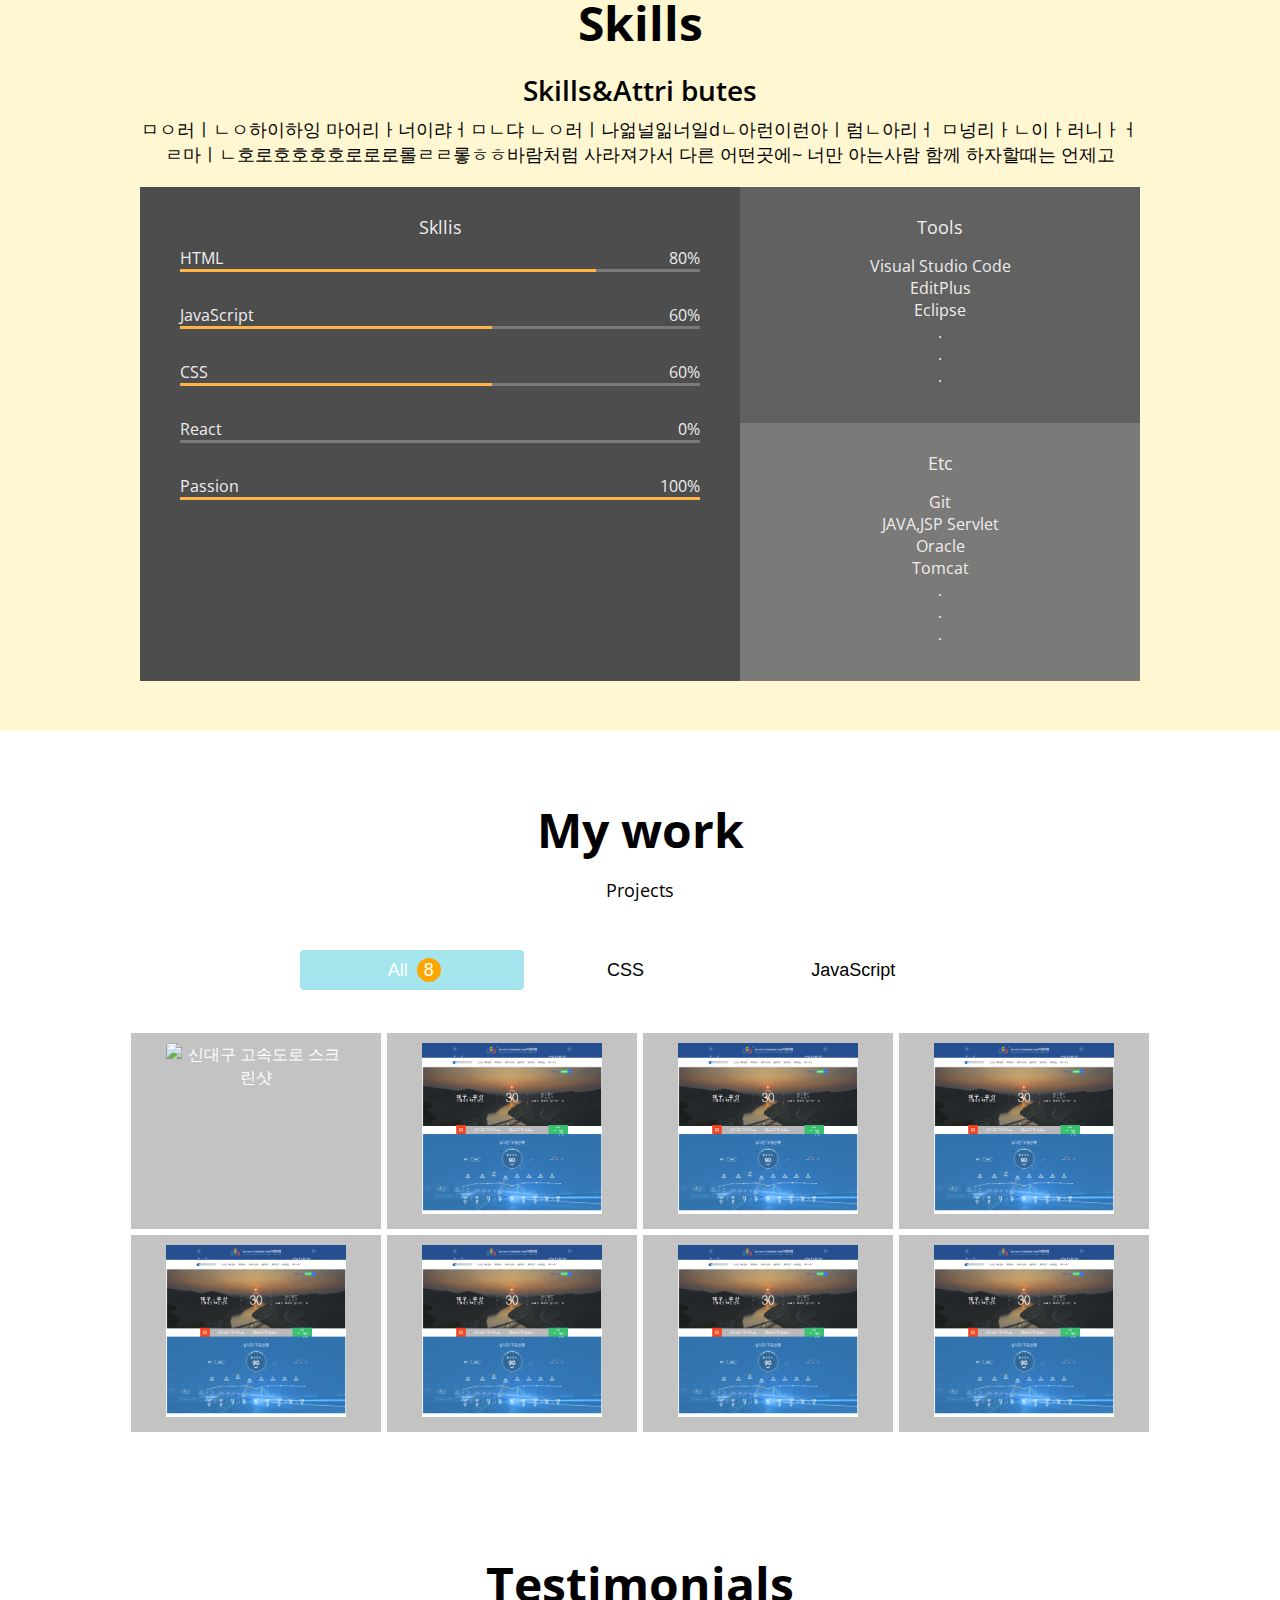
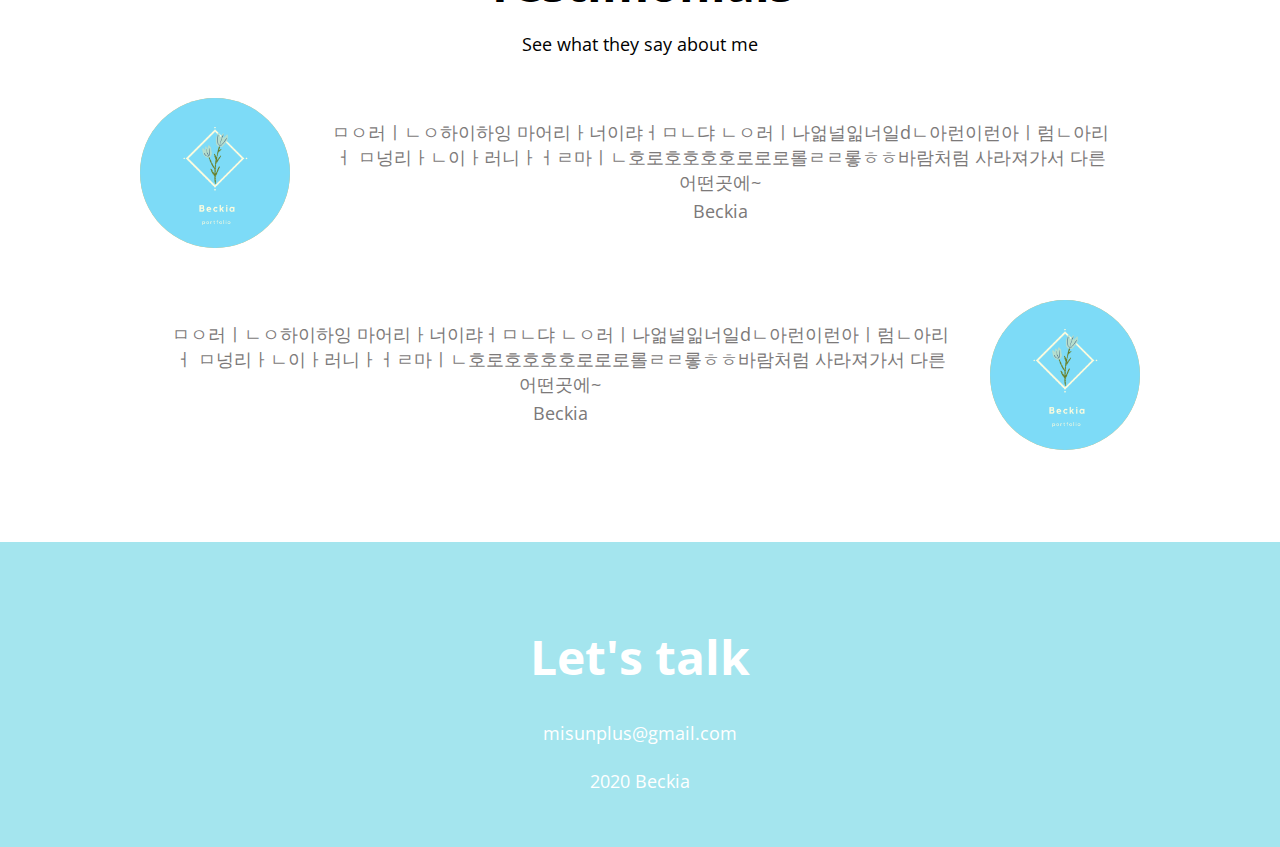
==== commit 42600af9: "Revert "Float"" ====
--- a/index.html
+++ b/index.html
@@ -324,4 +324,4 @@
 
 
 </body>
-</html>+</html>
--- a/style.css
+++ b/style.css
@@ -1,323 +1,311 @@
+/* Global */
+
 :root {
 
-  /* Color */
-
-  --color-white: #ffffff;
-
-  --color-light-white: #eeeeee;
-
-  --color-dark-white: #bdbdbd;
-
-  --color-pink: #fe918d;
-
-  --color-dark-pink: #ff6863;
-
-  --color-dark-grey: #4d4d4d;
-
-  --color-grey: #616161;
-
-  --color-light-grey: #7c7979;
-
-  --color-dark-blue: #7ddbf7;
-
-  --color-blue: #95e1f3;
-
-  --color-right-blue:#a4e5ee;
-
-  --color-yellow: #fff7d1;
-
-  --color-orange: #feb546;
-
-  --color-black: #000000;
-
-  /* Font size */
-
-  --font-large: 48px;
-
-  --font-medium: 28px;
-
-  --font-regular: 18px;
-
-  --font-small: 16px;
-
-  --font-micro: 14px;
-
-  /* Font weight */
-
-  --weight-bold: 700;
-
-  --weight-semi-bold: 600;
-
-  --weight-regular: 400;
-
-  /* Size */
-  --size-boder-radius: 4px;
-
-  /* Annimation */
-  --animation-duration: 300ms;
-
-}
-
+    /* Color */
+  
+    --color-white: #ffffff;
+  
+    --color-light-white: #eeeeee;
+  
+    --color-dark-white: #bdbdbd;
+  
+    --color-pink: #fe918d;
+  
+    --color-dark-pink: #ff6863;
+  
+    --color-dark-grey: #4d4d4d;
+  
+    --color-grey: #616161;
+  
+    --color-light-grey: #7c7979;
+  
+    --color-dark-blue: #7ddbf7;
+
+    --color-blue: #95e1f3;
+
+    --color-right-blue:#a4e5ee;
+  
+    --color-yellow: #fff7d1;
+  
+    --color-orange: #feb546;
+  
+    --color-black: #000000;
+  
+    /* Font size */
+  
+    --font-large: 48px;
+  
+    --font-medium: 28px;
+  
+    --font-regular: 18px;
+  
+    --font-small: 16px;
+  
+    --font-micro: 14px;
+  
+    /* Font weight */
+  
+    --weight-bold: 700;
+  
+    --weight-semi-bold: 600;
+  
+    --weight-regular: 400;
+
+    /* Size */
+    --size-boder-radius: 4px;
+
+    /* Annimation */
+    --animation-duration: 300ms;
+  
+  }
+ 
 /* section */
-.section{margin: auto; 
-  padding: 50px;
-  text-align: center; }
-
-.section__container{
-  margin: auto;
-  max-width: 1400px;
-}
-
-.text__container{
-  margin: auto;
-  max-width: 1000px;
-}
-
-/* Universal tags */
-*{
-    box-sizing: border-box;
-}
-
-body{
-    margin: 0;
-    font-family: -apple-system, BlinkMacSystemFont, 'Segoe UI', Roboto, Oxygen, Ubuntu, Cantarell, 'Open Sans', 'Helvetica Neue', sans-serif;
-    text-align: center;
-    cursor: default;
-}
-a{
-    text-decoration: none;
-    color: var(--color-white);
-}
-
-ul,li{
-    list-style: none;
-    padding-left: 0;
-}
-button{
-  /*  */
-  background-color: transparent;
-}
-
-
-/* Typography */
-
-h1 {
-
-  font-size: var(--font-large);
-
-  font-weight: var(--weight-bold);
-
-  color: var(--color-black);
-
-  margin: 16px 0px;
-
-}
-
-h2 {
-
-  font-size: var(--font-medium);
-
-  font-weight: var(--weight-semi-bold);
-
-  color: var(--color-black);
-
-  margin: 8px 0;
-
-}
-
-h3 {
-
-  font-size: var(--font-regular);
-
-  font-weight: var(--weight-regular);
-
-  color: var(--color-black);
-
-  margin: 8px 0;
-
-}
-
-p {
-
-  font-size: var(--font-regular);
-
-  font-weight: var(--weight-regular);
-
-  color: var(--color-black);
-
-  margin: 4px 0;
-
-}
-
-
-
-/* Nav */
-#navbar{display:flex;  justify-content: space-between; position: fixed; width:100%;  padding: 16px; color: var(--color-white); 
-  background-color: transparent; align-items:center; z-index:10;}
-#navbar.navbar--dark{padding: 8px; background-color: var(--color-right-blue); transition: all var(--animation-duration) ease-in-out;}
-
-.navbar__logo{font-weight: var(--weight-semi-bold); font-size: var(--font-medium);}
-.navbar__menu{display: flex;}
-.navbar__menu__item{margin: 0 4px; padding: 8px 16px; border: 1px solid transparent; border-radius: var(--size-boder-radius); cursor: pointer; 
-  transition: all var(--animation-duration) ease;}
-.navbar__menu__item:hover{background: var(--color-dark-blue); border: 1px solid white; }
-.navbar__toggle-btn{position: absolute; top: 15px; right: 32px; font-size: 24px; color: var(--color-white);border: none; display: none;}
-
-/* Home */
-#home{ padding: 40px; padding-top: 150px; background: url(imgs/home-bk.png) center/cover no-repeat; background-size: auto; text-align: center; }
-
-.square-ct{position: relative;}
-.square{display: flex; align-items: center; width: 250px;height: 250px; margin: auto; border: 2px solid var(--color-white); 
-  -webkit-animation: rotation 5s infinite linear;}
-  @-webkit-keyframes rotation {
-    from {-webkit-transform: rotate(0deg);}
-    to   {-webkit-transform: rotate(359deg);}}
-
-.home__avatar{position: absolute; left: 50%; top: 50%; transform: translate(-50%, -50%); width: 250px; height: 250px; border: 2px solid var(--color-white); border-radius: 50%;}
-.home__title,
-.home__description{color: var(--color-white);}
-.home__contact{margin: 24px; padding: 8px 12px; color: var(--color-white); font-weight: var(--weight-bold)0; font-size: var(--font-regular);
-border: 2px solid var(--color-white); border-radius: var(--color-white);}
-
-/* About */
-#about{padding:40px 0 40px 0;}
-
-.about__majors{display: flex; justify-content: center;  flex-wrap: wrap; margin: auto; padding: 30px;}
-.major{padding: 30px; }
-.majors__icon{width: 170px; height: 170px; margin: auto; color: var(--color-right-blue); font-size: 70px; 
-  line-height: 170px; text-align: center; border: 2px solid var(--color-right-blue); border-radius: 50%;}
-.majors__icon>i{ transition: all var(--animation-duration) ease;}  
-.majors__icon>i:hover{color: var(--color-dark-blue); transform: rotate(-30deg) scale(1.2);}
-
-.study{display: flex; text-align: center; padding: 10px 0;}
-.study__logo{width: 180px; height: 50px;}
-.study__name{font-weight: var(--weight-bold ); font-size: var(--font-small);}
-.studt__period{font-size: var(--font-micro);}
-.study__name,
-.study__period{color: var(--color-light-grey);}
-.study__container{padding: 0 16px; text-align: center;} 
-
-/* Skills */
-#skills{background-color: var(--color-yellow);}
-
-.skillset{display: flex; margin-top: 20px; color: var(--color-light-white); background-color: var(--color-light-grey);}
-.skillset__title{color: var(--color-light-white);}
-    /* 플렉스 박스안의 상자크기를 조절   */
-.skillset__left{flex-basis: 60%; padding: 20px 40px; background-color: var(--color-dark-grey);}
-.skillset__right{flex-basis: 40%;}
-
-.skill{margin-bottom: 32px;}
-.skill__description{display: flex; justify-content: space-between;}
-.skill__bar{width: 100%; height: 3px; background-color: var(--color-light-grey);}
-.skill__value{height: 3px; background-color: var(--color-orange);}
-
-.tools{width: 100%; background-color: var(--color-grey);}
-.tools,
-.etc{padding: 20px;}
-
-/* Work */
-.work__categories{width: 70%; margin: auto; padding: 40px;}
-
-
-.category__btn{width:30%; padding: 8px 10px; font-size: var(--font-regular); 
-  border: 1px soild var(--color-light-grey); border-radius: var(--size-boder-radius);}
-.category__btn:hover,
-.category__btn.selected{color: var(--color-white); background-color: var(--color-right-blue);}
-
-    /* 내려오는 애니매이션 효과 */
-.category__count{position: relative; left: 4px; display: inline-block; width: 24px; height: 24px; color: var(--color-white); line-height: 24px; 
-background-color: orange; border-radius: 50%; opacity: 0; transform: translateY(-8px); transition: all var(--animation-duration) ease-in;}
-    /*카테고리 버튼이 액티브상태일의 카테고리 카운트  */
-    /*카테고리 버튼에 마우스가 호버됐을때 안에있는 카테고리 카운트일때만   */
-.category__btn.selected .category__count,
-.category__btn:hover .category__count{transform: translateY(0px); opacity: 1; top: 0;}
-
-
-/* .work__projects{display: flex;  justify-content: center;} */
-.work__projects{display: flex; justify-content: center; position: relative;  flex-wrap: wrap;  
-  opacity: 1; transition: all var(--animation-duration) ease-out;} 
-.work__projects.ani-out{opacity: 0; transform: scale(0.96) translateY(40px);}
-.project{overflow:hidden;  position: relative; width: 250px;margin: 3px; background-color: var(--color-dark-white); opacity: 0.9;}
-.project.invisible{display: none;}
-.project>img{max-width:80%; padding: 10px; align-items: center;}
-.project__description{display: flex;  flex-direction: column; justify-content: center;
-  position: absolute;  top: 0; left:0; width: 100%; height: 100%; background-color: black;
- opacity: 0; transform: translateY(10px); transition: all var(--animation-duration) ease-in;
-border: 10px solid black;}
-.project:hover .project__description{opacity: 0.8; transform: translateY(0px);}
-.project__description>h3{ padding: 10px 0; margin:0px; color: var(--color-orange);}
-.project__description>h3::after{position: absolute; left: 44%; bottom: 50%; content: ''; width: 25px; height: 2px;
-  background-color: var(--color-dark-white); transform: translateX(-50%);}
-.project__description~span{padding: 10px 0; }  */
-
-
-
-/* testimonials */
-.testimonials{ background-color: var(--color-dark-white); border-radius: var(--size-boder-radius);}
-.testimonial{display: flex; justify-content: center; margin: 32px 0;}
-.testmonial__avater{margin: 10px 0; width: 150px; height: 150px;  border-radius: 50%; background-color: var(--color-orange);}
-.testmonial__speech-bubble{padding: 18px; margin:10px; background-color:var(--color-white); border-radius: var(--size-boder-radius);}
-.testmonial__avater:nth-child(odd){margin-right: 10px;}
-.testmonial__avater:nth-child(even){margin-left: 10px;}
-.testmonial__speech-bubble>p{color: var(--color-light-grey);}
-.name{color: var(--color-right-blue);}
-
-/* Contact */
-#contact{background-color: var(--color-right-blue);}
-.contact__title,
-.contact__email,
-.contact__rights{color: var(--color-white);}
-
-.contact__title{margin: 32px 0;}
-.contact__link{margin:24px 0 ; font-size: var(--font-large);}
-.contact__link i{transition: all var(--animation-duration) ease-in;}
-.contact__link i:hover{transform: scale(1.1.); color: var(--color-yellow);}
-
-/* Arrow up */
-.arrow__up{position: fixed; 
-  width: 70px; height: 70px; bottom: 50px; right: 50px; 
-  color: var(--color-white); font-size: 50px;
-  background-color: var(--color-right-blue);
-  border: 1px solid var(--color-right-blue);
-
-  border-radius: 50%;
-  opacity: 0;
-  transition: all 300ms ease-in; pointer-events: none;}
-.visible{opacity: 1; pointer-events: auto;}
+  .section{margin: auto; 
+    padding: 50px;
+    text-align: center; }
+
+  .section__container{
+    margin: auto;
+    max-width: 1400px;
+  }
+
+  .text__container{
+    margin: auto;
+    max-width: 1000px;
+  }
+  
+  /* Universal tags */
+  *{
+      box-sizing: border-box;
+  }
+
+  body{
+      margin: 0;
+      font-family: -apple-system, BlinkMacSystemFont, 'Segoe UI', Roboto, Oxygen, Ubuntu, Cantarell, 'Open Sans', 'Helvetica Neue', sans-serif;
+      text-align: center;
+      cursor: default;
+  }
+  a{
+      text-decoration: none;
+      color: var(--color-white);
+  }
+  
+  ul,li{
+      list-style: none;
+      padding-left: 0;
+  }
+  button{
+    /*  */
+    background-color: transparent;
+  }
+
+  
+  /* Typography */
+  
+  h1 {
+  
+    font-size: var(--font-large);
+  
+    font-weight: var(--weight-bold);
+  
+    color: var(--color-black);
+  
+    margin: 16px 0px;
+  
+  }
+  
+  h2 {
+  
+    font-size: var(--font-medium);
+  
+    font-weight: var(--weight-semi-bold);
+  
+    color: var(--color-black);
+  
+    margin: 8px 0;
+  
+  }
+  
+  h3 {
+  
+    font-size: var(--font-regular);
+  
+    font-weight: var(--weight-regular);
+  
+    color: var(--color-black);
+  
+    margin: 8px 0;
+  
+  }
+  
+  p {
+  
+    font-size: var(--font-regular);
+  
+    font-weight: var(--weight-regular);
+  
+    color: var(--color-black);
+  
+    margin: 4px 0;
+  
+  }
+
+  
+
+  /* Nav */
+  #navbar{display:flex;  justify-content: space-between; position: fixed; width:100%;  padding: 16px; color: var(--color-white); 
+    background-color: transparent; align-items:center; z-index:10;}
+  #navbar.navbar--dark{padding: 8px; background-color: var(--color-right-blue); transition: all var(--animation-duration) ease-in-out;}
+  
+  .navbar__logo{font-weight: var(--weight-semi-bold); font-size: var(--font-medium);}
+  .navbar__menu{display: flex;}
+  .navbar__menu__item{margin: 0 4px; padding: 8px 16px; border: 1px solid transparent; border-radius: var(--size-boder-radius); cursor: pointer; 
+    transition: all var(--animation-duration) ease;}
+  .navbar__menu__item:hover{background: var(--color-dark-blue); border: 1px solid white; }
+  .navbar__toggle-btn{position: absolute; top: 24px; right: 32px; font-size: 24px; color: var(--color-white);border: none; display: none;}
+
+  /* Home */
+  #home{ padding: 40px; padding-top: 150px; background: url(imgs/home-bk.png) center/cover no-repeat; background-size: auto; text-align: center; }
+  
+  .square-ct{position: relative;}
+  .square{display: flex; align-items: center; width: 250px;height: 250px; margin: auto; border: 2px solid var(--color-white); 
+    -webkit-animation: rotation 5s infinite linear;}
+    @-webkit-keyframes rotation {
+      from {-webkit-transform: rotate(0deg);}
+      to   {-webkit-transform: rotate(359deg);}}
+  
+  .home__avatar{position: absolute; left: 50%; top: 50%; transform: translate(-50%, -50%); width: 250px; height: 250px; border: 2px solid var(--color-white); border-radius: 50%;}
+  .home__title,
+  .home__description{color: var(--color-white);}
+  .home__contact{margin: 24px; padding: 8px 12px; color: var(--color-white); font-weight: var(--weight-bold)0; font-size: var(--font-regular);
+  border: 2px solid var(--color-white); border-radius: var(--color-white);}
+
+  /* About */
+  #about{padding:40px 0 40px 0;}
+
+  .about__majors{display: flex; justify-content: center;  flex-wrap: wrap; margin: auto; padding: 30px;}
+  .major{padding: 30px; }
+  .majors__icon{width: 170px; height: 170px; margin: auto; color: var(--color-right-blue); font-size: 70px; 
+    line-height: 170px; text-align: center; border: 2px solid var(--color-right-blue); border-radius: 50%;}
+  .majors__icon>i{ transition: all var(--animation-duration) ease;}  
+  .majors__icon>i:hover{color: var(--color-dark-blue); transform: rotate(-30deg) scale(1.2);}
+
+  .study{display: flex; text-align: center; padding: 10px 0;}
+  .study__logo{width: 180px; height: 50px;}
+  .study__name{font-weight: var(--weight-bold ); font-size: var(--font-small);}
+  .studt__period{font-size: var(--font-micro);}
+  .study__name,
+  .study__period{color: var(--color-light-grey);}
+  .study__container{padding: 0 16px; text-align: center;} 
+
+  /* Skills */
+  #skills{background-color: var(--color-yellow);}
+
+  .skillset{display: flex; margin-top: 20px; color: var(--color-light-white); background-color: var(--color-light-grey);}
+  .skillset__title{color: var(--color-light-white);}
+      /* 플렉스 박스안의 상자크기를 조절   */
+  .skillset__left{flex-basis: 60%; padding: 20px 40px; background-color: var(--color-dark-grey);}
+  .skillset__right{flex-basis: 40%;}
+  
+  .skill{margin-bottom: 32px;}
+  .skill__description{display: flex; justify-content: space-between;}
+  .skill__bar{width: 100%; height: 3px; background-color: var(--color-light-grey);}
+  .skill__value{height: 3px; background-color: var(--color-orange);}
+  
+  .tools{width: 100%; background-color: var(--color-grey);}
+  .tools,
+  .etc{padding: 20px;}
+ 
+  /* Work */
+  .work__categories{width: 70%; margin: auto; padding: 40px;}
+  
+
+  .category__btn{width:30%; padding: 8px 10px; font-size: var(--font-regular); 
+    border: 1px soild var(--color-light-grey); border-radius: var(--size-boder-radius);}
+  .category__btn:hover,
+  .category__btn.selected{color: var(--color-white); background-color: var(--color-right-blue);}
+
+      /* 내려오는 애니매이션 효과 */
+  .category__count{position: relative; left: 4px; display: inline-block; width: 24px; height: 24px; color: var(--color-white); line-height: 24px; 
+  background-color: orange; border-radius: 50%; opacity: 0; transform: translateY(-8px); transition: all var(--animation-duration) ease-in;}
+      /*카테고리 버튼이 액티브상태일의 카테고리 카운트  */
+      /*카테고리 버튼에 마우스가 호버됐을때 안에있는 카테고리 카운트일때만   */
+  .category__btn.selected .category__count,
+  .category__btn:hover .category__count{transform: translateY(0px); opacity: 1; top: 0;}
+
+
+  /* .work__projects{display: flex;  justify-content: center;} */
+  .work__projects{display: flex; justify-content: center; position: relative;  flex-wrap: wrap;  
+    opacity: 1; transition: all var(--animation-duration) ease-out;} 
+  .work__projects.ani-out{opacity: 0; transform: scale(0.96) translateY(40px);}
+  .project{overflow:hidden;  position: relative; width: 250px;margin: 3px; background-color: var(--color-dark-white); opacity: 0.9;}
+  .project.invisible{display: none;}
+  .project>img{max-width:80%; padding: 10px; align-items: center;}
+  .project__description{display: flex;  flex-direction: column; justify-content: center;
+    position: absolute;  top: 0; left:0; width: 100%; height: 100%; background-color: black;
+   opacity: 0; transform: translateY(10px); transition: all var(--animation-duration) ease-in;
+  border: 10px solid black;}
+ .project:hover .project__description{opacity: 0.8; transform: translateY(0px);}
+ .project__description>h3{ padding: 10px 0; margin:0px; color: var(--color-white);}
+ .project__description>h3::after{position: absolute; left: 44%; bottom: 50%; content: ''; width: 25px; height: 2px;
+    background-color: var(--color-dark-white);}
+ .project__description~span{padding: 10px 0; }  */
+
+
+
+  /* testimonials */
+  .testimonials{ background-color: var(--color-dark-white); border-radius: var(--size-boder-radius);}
+  .testimonial{display: flex; justify-content: center; margin: 32px 0;}
+  .testmonial__avater{margin: 10px 0; width: 150px; height: 150px;  border-radius: 50%; background-color: var(--color-orange);}
+  .testmonial__speech-bubble{padding: 18px; margin:10px; background-color:var(--color-white); border-radius: var(--size-boder-radius);}
+  .testmonial__avater:nth-child(odd){margin-right: 10px;}
+  .testmonial__avater:nth-child(even){margin-left: 10px;}
+  .testmonial__speech-bubble>p{color: var(--color-light-grey);}
+  .name{color: var(--color-right-blue);}
+
+  /* Contact */
+  #contact{background-color: var(--color-right-blue);}
+  .contact__title,
+  .contact__email,
+  .contact__rights{color: var(--color-white);}
+
+  .contact__title{margin: 32px 0;}
+  .contact__link{margin:24px 0 ; font-size: var(--font-large);}
+  .contact__link i{transition: all var(--animation-duration) ease-in;}
+  .contact__link i:hover{transform: scale(1.1.); color: var(--color-yellow);}
+
+  /* Arrow up */
+  .arrow__up{position: fixed; 
+    width: 70px; height: 70px; bottom: 50px; right: 50px; 
+    color: var(--color-white); font-size: 50px;
+    background-color: var(--color-right-blue);
+    border: 1px solid var(--color-right-blue);
+
+    border-radius: 50%;
+    opacity: 0;
+    transition: all 300ms ease-in; pointer-events: none;}
+  .visible{opacity: 1; pointer-events: auto;}
 /* For below 768px screen width */
-:root{
- /* Font size */
-
- --font-large: 30px;
-
- --font-medium: 18px;
-
- --font-regular: 16px;
-
- --font-small: 24px;
-
- --font-micro: 12px;
-}
-@media screen and (max-width:768px){
-  *{overflow-x: hidden;}
-  .section{padding: 5px;}
-  .navbar__toggle-btn{display: block;}
-  #navbar{flex-direction: column; align-items: flex-start;}
-  #navbar.navbar__dark{padding: 8px;}
-  .navbar__menu{ display: block; flex-direction: column; width: 100%; text-align: center;}
-  .navbar__menu.close{ display: none;}
-
-  .about__majors{flex-direction: column;}
-  .majors__title{margin-top: 20px;}
-  .study{justify-content: center;}
-  .skillset {flex-direction: column;}
-  .work__categories{width: 100%; padding: 10px 0;}
-  .category__btn{display: block; width:60%; padding: 20; margin: 0 auto;}
-  .work__projects{align-items: center;}
-  /* flex-grow 왜안먹냐...?응? */
-  .project{ flex-grow: 1;}
-  .testimonial{flex-direction: column; align-items: center;}
-  .testmonial__avater{width: 80px; height: 80px; margin-left:10px ;}
-  .testmonial__avater:nth-child(even){margin: 0;}
-  .testmonial__speech-bubble{order: 1;}
-}+  @media screen and (max-width:768px){
+    .navbar__toggle-btn{display: block; border: 0;}
+    #navbar{flex-direction: column; align-items: flex-start;}
+    #navbar.navbar__dark{padding: 8px;}
+    .navbar__menu{ display: block; flex-direction: column; width: 100%; text-align: center;}
+    .navbar__menu.close{ display: none;}
+
+    .about__majors{flex-direction: column;}
+    .majors__title{margin-top: 20px;}
+    .study{justify-content: center;}
+    .skillset {flex-direction: column;}
+    .work__categories{width: 100%; padding: 10px 0;}
+    .category__btn{display: block; width:60%; padding: 20; margin: 0 auto;}
+    .work__projects{align-items: center;}
+    /* flex-grow 왜안먹냐...?응? */
+    .project{ flex-grow: 1;}
+    .testmonial__avater{width: 80px; height: 80px; margin-left:10px ;}
+  }
+
+
+
+  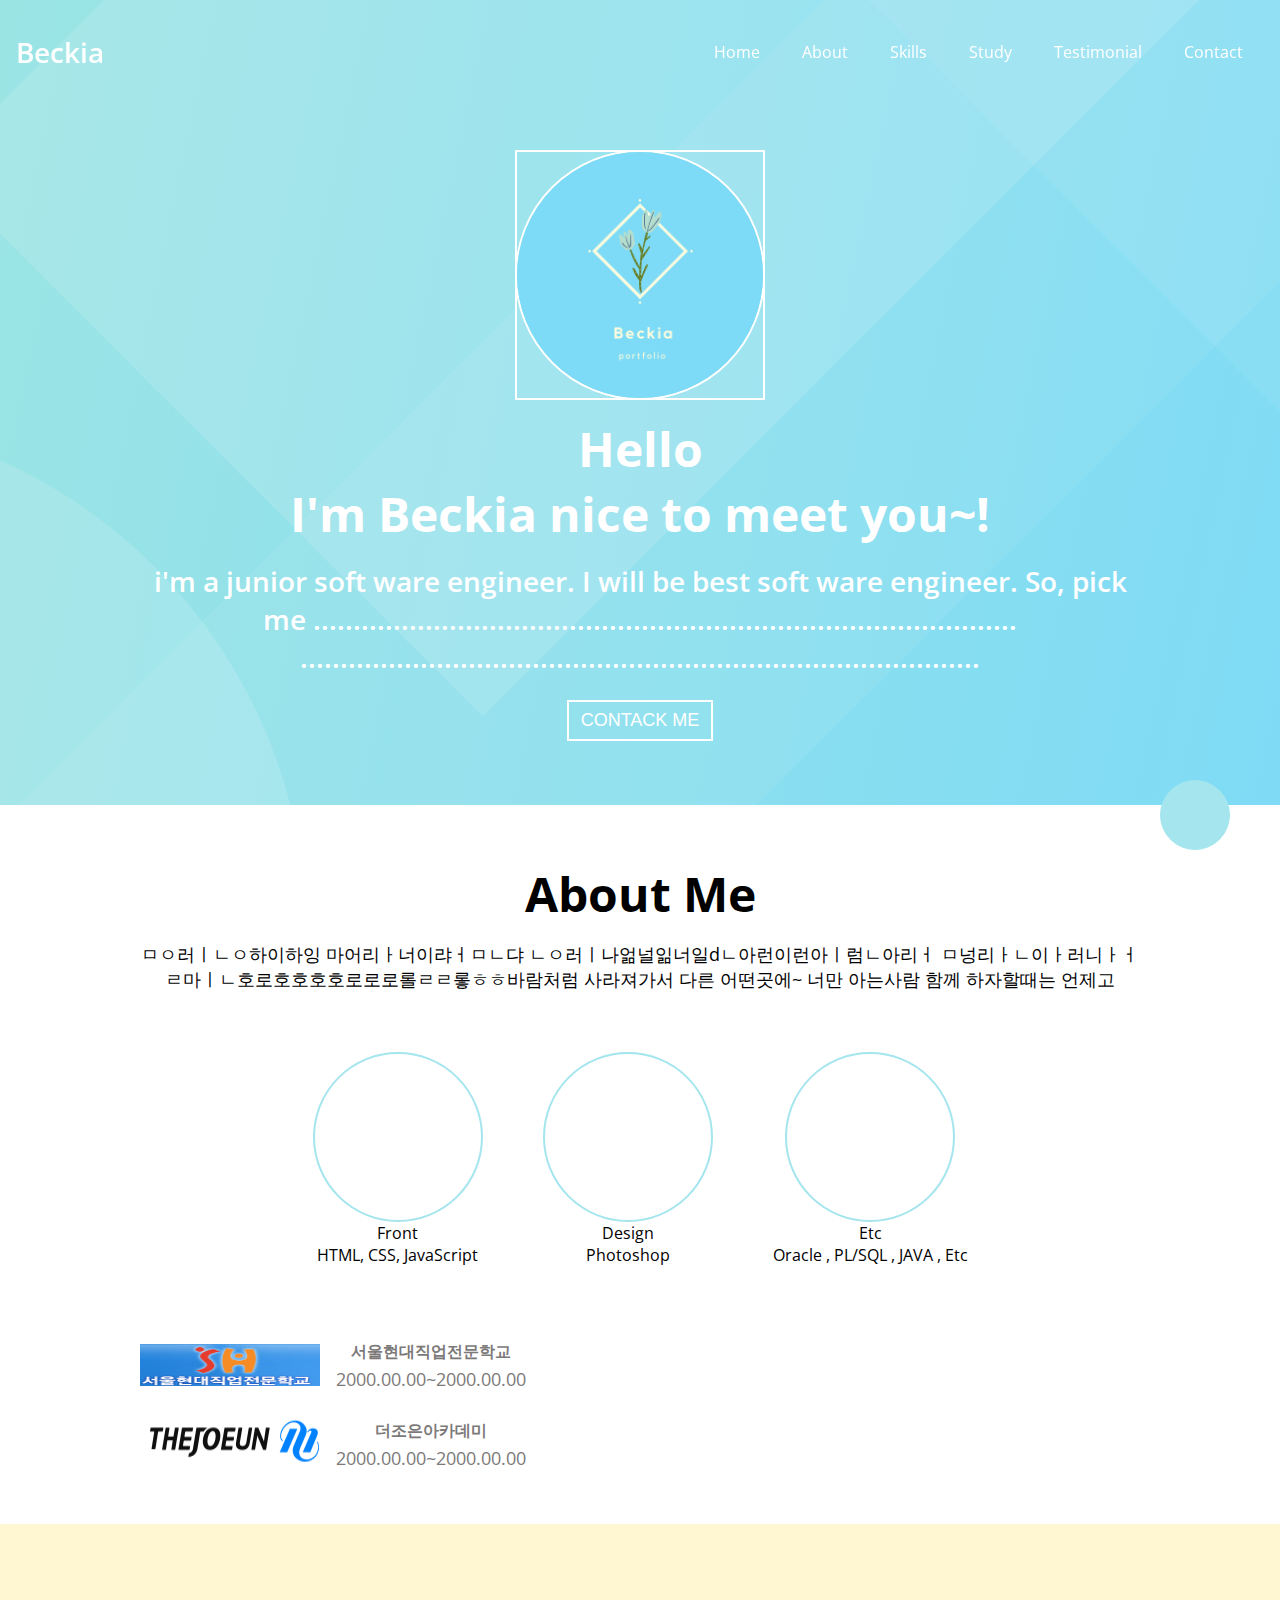
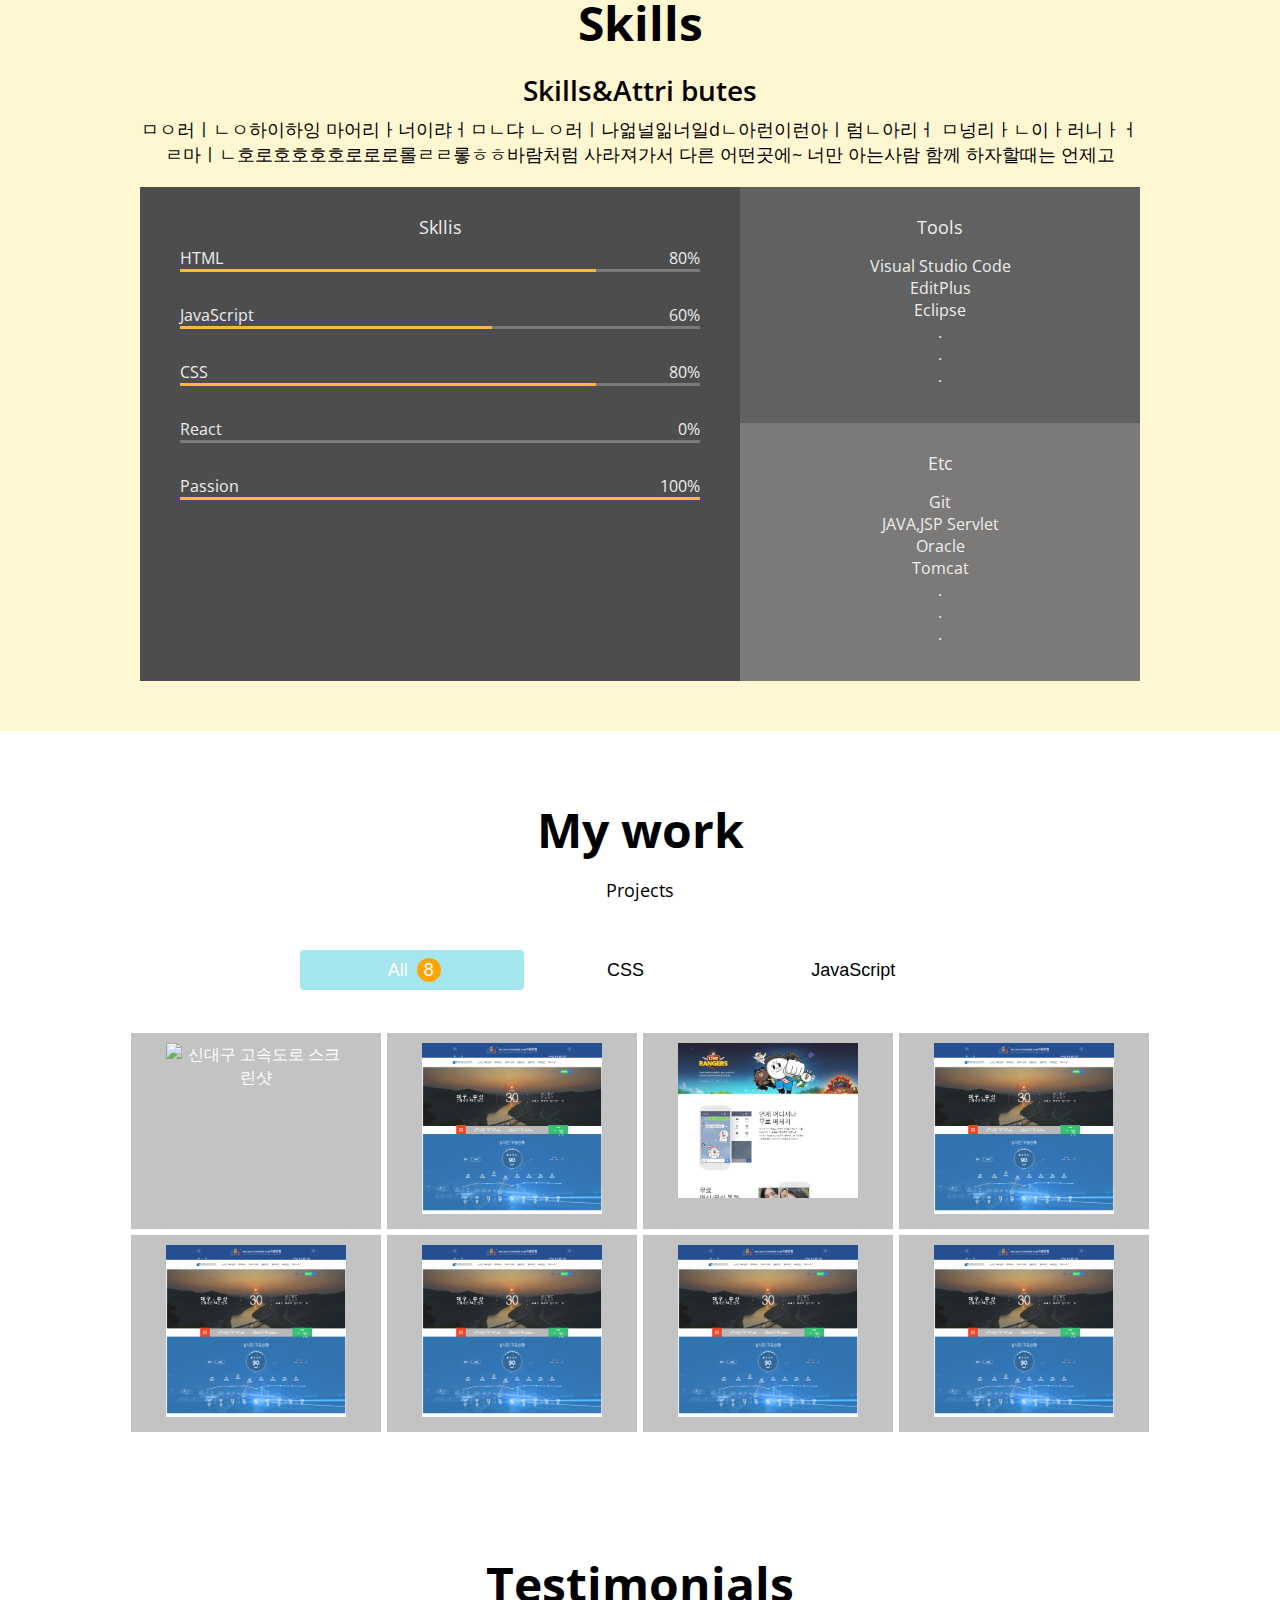
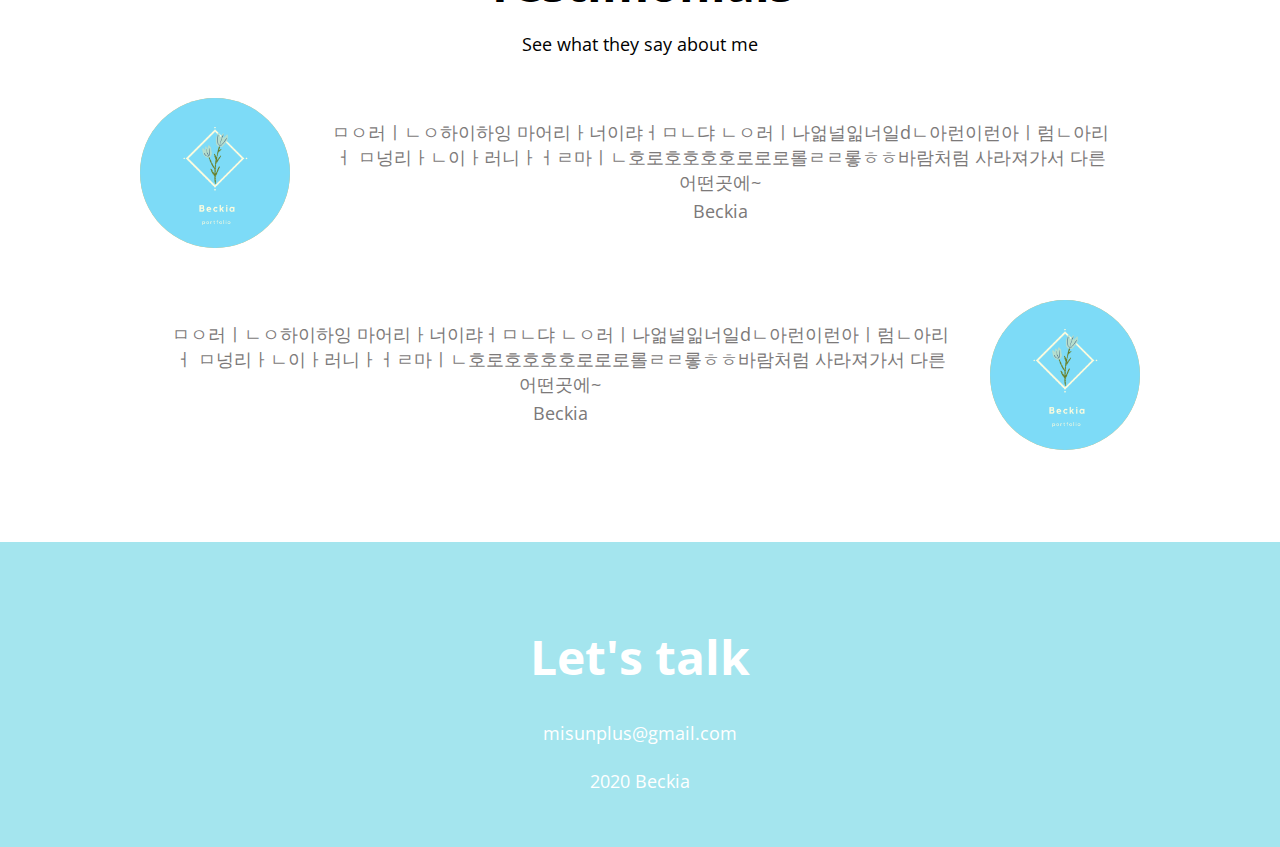
==== commit bfb54868: "수정" ====
--- a/index.html
+++ b/index.html
@@ -1,61 +1,64 @@
 <!DOCTYPE html>
 <html lang="ko">
+
 <head>
     <meta charset="UTF-8">
     <meta name="viewport" content="width=device-width, initial-scale=1.0">
     <title>Beckia PortFolio</title>
-    <meta name = "description" content = "PortFolio for Beckia">
-    <meta name = " author" content="Beckia">
+    <meta name="description" content="PortFolio for Beckia">
+    <meta name=" author" content="Beckia">
     <script src="https://kit.fontawesome.com/a1de2889fc.js" crossorigin="anonymous">
     </script>
     <link href="https://fonts.googleapis.com/css2?family=Open+Sans:wght@400;600;700&display=swap" rel="stylesheet">
-    <link rel="icon" type = "image/png" href="imgs/favicon.ico"/>
+    <link rel="icon" type="image/png" href="imgs/favicon.ico" />
     <link rel="stylesheet" href="style.css">
     <script src="main.js" defer></script>
 </head>
+
 <body>
     <!-- Navbar -->
     <nav id="navbar" class="section">
-            <div class="navbar__logo">
-                <i class="fab fa-diaspora"></i>
-                <a href="#">Beckia</a>
-            </div>
-            <div class="navbar__menu close">
-                <ul class="navbar__menu ">
-                    <li class="navbar__menu__item" data-link="#home">Home</li>
-                    <li class="navbar__menu__item" data-link="#about">About</li>
-                    <li class="navbar__menu__item" data-link="#skills">Skills</li>
-                    <li class="navbar__menu__item" data-link="#work">My work</li>
-                    <li class="navbar__menu__item" data-link="#testimonials">Testimonial</li>
-                    <li class="navbar__menu__item" data-link="#contact">Contact</li>
-                </ul>
-            </div>
-
-            <!-- Toglle button -->
-            <button class="navbar__toggle-btn">
-                <i class="fas fa-bars"></i>
-            </button>
+        <div class="navbar__logo">
+            <i class="fab fa-diaspora"></i>
+            <a href="#">Beckia</a>
+        </div>
+        <div class="navbar__menu close">
+            <ul class="navbar__menu ">
+                <li class="navbar__menu__item" data-link="#home">Home</li>
+                <li class="navbar__menu__item" data-link="#about">About</li>
+                <li class="navbar__menu__item" data-link="#skills">Skills</li>
+                <li class="navbar__menu__item" data-link="#work">Study</li>
+                <li class="navbar__menu__item" data-link="#testimonials">Testimonial</li>
+                <li class="navbar__menu__item" data-link="#contact">Contact</li>
+            </ul>
+        </div>
+
+        <!-- Toglle button -->
+        <button class="navbar__toggle-btn">
+            <i class="fas fa-bars"></i>
+        </button>
 
     </nav>
     <!-- Home -->
-    <section id="home" class="section " >
+    <section id="home" class="section ">
         <div class="home__ct">
             <div class="square-ct">
                 <div class="square"></div>
                 <img src="imgs/Beckia-logo.png" alt="Beckia profile photo" class="home__avatar">
             </div>
-            
-            <h1 class="home__title">Hello <br/> I'm Beckia nice to meet you~!</h1>
-            <h2 class="home__description text__container"> i'm a junior soft ware engineer. I will be best soft ware engineer. So, pick me
+
+            <h1 class="home__title">Hello <br /> I'm Beckia nice to meet you~!</h1>
+            <h2 class="home__description text__container"> i'm a junior soft ware engineer. I will be best soft ware
+                engineer. So, pick me
                 ........................................................................................
-            .....................................................................................</h2>
+                .....................................................................................</h2>
             <button class="home__contact" data-link="#contact">CONTACK ME</button>
         </div>
     </section>
     <!-- About -->
     <section id="about" class="section">
         <div class="section__container">
-            <div >
+            <div>
                 <h1>About Me</h1>
                 <p class="text__container">ㅁㅇ러ㅣㄴㅇ하이하잉 마어리ㅏ너이랴ㅓㅁㄴ댜 ㄴㅇ러ㅣ나얾널읾너일dㄴ아런이런아ㅣ럼ㄴ아리ㅓ
                     ㅁ넝리ㅏㄴ이ㅏ러니ㅏㅓㄹ마ㅣㄴ호로호호호호로로로롤ㄹㄹ롷ㅎㅎ바람처럼 사라져가서 다른 어떤곳에~
@@ -89,14 +92,14 @@
                 </div>
             </div>
             <div class="about__study">
-                <div class="study text__container" >
+                <div class="study text__container">
                     <img src="imgs/jobs/SHlogo.png" alt="seoulhyundai" class="study__logo">
                     <div class="study__container">
                         <p class="study__name">서울현대직업전문학교</p>
                         <p class="study__period">2000.00.00~2000.00.00 </p>
                     </div>
                 </div>
-                <div class="study text__container" >
+                <div class="study text__container">
                     <img src="imgs/jobs/Thejoeunlogo.gif" alt="thejoeun" class="study__logo">
                     <div class="study__container">
                         <p class="study__name">더조은아카데미</p>
@@ -139,10 +142,10 @@
                     <div class="skill">
                         <div class="skill__description">
                             <span>CSS</span>
-                            <span>60%</span>
-                        </div>
-                        <div class="skill__bar">
-                            <div class="skill__value" style="width: 60%;"></div>
+                            <span>80%</span>
+                        </div>
+                        <div class="skill__bar">
+                            <div class="skill__value" style="width: 80%;"></div>
                         </div>
                     </div>
                     <div class="skill">
@@ -197,79 +200,79 @@
         <h1>My work</h1>
         <h3>Projects</h3>
         <div class="work__categories">
-            <button class="category__btn selected"  data-filter = "*" >All
-            <span class="category__count">8</span>
+            <button class="category__btn selected" data-filter="*">All
+                <span class="category__count">8</span>
             </button>
-            <button class="category__btn" data-filter = "css">CSS
+            <button class="category__btn" data-filter="css">CSS
                 <span class="category__count">5</span>
             </button>
-            <button class="category__btn" data-filter = "javascript">JavaScript
+            <button class="category__btn" data-filter="javascript">JavaScript
                 <span class="category__count">3</span>
             </button>
         </div>
 
 
         <div class="work__projects">
-                <a class="project" href="https://github.com/misunplus/jobkorea"  target="blank" data-type="css">
-                    <img src="#" alt="신대구 고속도로 스크린샷">
-                    <div class="project__description">
-                        <h3>신대구 고속도로1</h3>
-                        <span>Clone Coding with CSS And HTML</span>
-                    </div>    
-                </a>
-                <a class="project" href="https://github.com/misunplus/jobkorea"  target="blank" data-type="css">
-                    <img src="imgs/Screenshot.png" alt="신대구 고속도로 스크린샷">
-                    <div class="project__description">
-                        <h3>신대구 고속도로2</h3>
-                        <span>Clone Coding with CSS And HTML</span>
-                    </div>    
-                </a>
-                <a href="https://github.com/misunplus/jobkorea" class="project" target="blank" data-type="css">
-                    <img src="imgs/Screenshot.png" alt="신대구 고속도로 스크린샷">
-                    <div class="project__description">
-                        <h3>신대구 고속도로3</h3>
-                        <span>Clone Coding with CSS And HTML</span>
-                    </div>    
-                </a>
-                <a href="https://github.com/misunplus/jobkorea" class="project" target="blank" data-type = "css">
-                    <img src="imgs/Screenshot.png" alt="신대구 고속도로 스크린샷">
-                    <div class="project__description">
-                        <h3>신대구 고속도로4</h3>
-                        <span>Clone Coding with CSS And HTML</span>
-                    </div>    
-                </a>
-                <a href="https://github.com/misunplus/jobkorea" class="project" target="blank" data-type="css">
-                    <img src="imgs/Screenshot.png" alt="신대구 고속도로 스크린샷">
-                    <div class="project__description">
-                        <h3>신대구 고속도로5</h3>
-                        <span>Clone Coding with CSS And HTML</span>
-                    </div>    
-                </a>
-                <a href="https://github.com/misunplus/jobkorea" class="project" target="blank" data-type="javascript">
-                    <img src="imgs/Screenshot.png" alt="신대구 고속도로 스크린샷">
-                    <div class="project__description">
-                        <h3>신대구 고속도로6</h3>
-                        <span>Clone Coding with CSS And HTML</span>
-                    </div>    
-                </a>
-                <a href="https://github.com/misunplus/jobkorea" class="project" target="blank" data-type="javascript">
-                    <img src="imgs/Screenshot.png" alt="신대구 고속도로 스크린샷">
-                    <div class="project__description">
-                        <h3>신대구 고속도로7</h3>
-                        <span>Clone Coding with CSS And HTML</span>
-                    </div>    
-                </a>
-                <a href="https://github.com/misunplus/jobkorea" class="project" target="blank" data-type="javascript">
-                    <img src="imgs/Screenshot.png" alt="신대구 고속도로 스크린샷">
-                    <div class="project__description">
-                        <h3>신대구 고속도로8</h3>
-                        <span>Clone Coding with CSS And HTML</span>
-                    </div>    
-                </a>
-         
-        </div>
-
-        
+            <a class="project" href="https://github.com/misunplus/jobkorea" target="blank" data-type="css">
+                <img src="#" alt="신대구 고속도로 스크린샷">
+                <div class="project__description">
+                    <h3>신대구 고속도로1</h3>
+                    <span>Clone Coding with CSS And HTML</span>
+                </div>
+            </a>
+            <a class="project" href="https://github.com/misunplus/jobkorea" target="blank" data-type="css">
+                <img src="imgs/Screenshot.png" alt="신대구 고속도로 스크린샷">
+                <div class="project__description">
+                    <h3>신대구 고속도로2</h3>
+                    <span>Clone Coding with CSS And HTML</span>
+                </div>
+            </a>
+            <a href="https://github.com/misunplus/line" class="project" target="blank" data-type="css">
+                <img src="imgs/line_cover.png" alt="라인커버">
+                <div class="project__description">
+                    <h3>라인 사이트 커버</h3>
+                    <span>Clone Coding with CSS And HTML</span>
+                </div>
+            </a>
+            <a href="https://github.com/misunplus/jobkorea" class="project" target="blank" data-type="css">
+                <img src="imgs/Screenshot.png" alt="신대구 고속도로 스크린샷">
+                <div class="project__description">
+                    <h3>신대구 고속도로4</h3>
+                    <span>Clone Coding with CSS And HTML</span>
+                </div>
+            </a>
+            <a href="https://github.com/misunplus/jobkorea" class="project" target="blank" data-type="css">
+                <img src="imgs/Screenshot.png" alt="신대구 고속도로 스크린샷">
+                <div class="project__description">
+                    <h3>신대구 고속도로5</h3>
+                    <span>Clone Coding with CSS And HTML</span>
+                </div>
+            </a>
+            <a href="https://github.com/misunplus/jobkorea" class="project" target="blank" data-type="javascript">
+                <img src="imgs/Screenshot.png" alt="신대구 고속도로 스크린샷">
+                <div class="project__description">
+                    <h3>신대구 고속도로6</h3>
+                    <span>Clone Coding with CSS And HTML</span>
+                </div>
+            </a>
+            <a href="https://github.com/misunplus/jobkorea" class="project" target="blank" data-type="javascript">
+                <img src="imgs/Screenshot.png" alt="신대구 고속도로 스크린샷">
+                <div class="project__description">
+                    <h3>신대구 고속도로7</h3>
+                    <span>Clone Coding with CSS And HTML</span>
+                </div>
+            </a>
+            <a href="https://github.com/misunplus/jobkorea" class="project" target="blank" data-type="javascript">
+                <img src="imgs/Screenshot.png" alt="신대구 고속도로 스크린샷">
+                <div class="project__description">
+                    <h3>신대구 고속도로8</h3>
+                    <span>Clone Coding with CSS And HTML</span>
+                </div>
+            </a>
+
+        </div>
+
+
     </section>
     <!-- Testimonials -->
     <section id="testimonials" class="section">
@@ -278,7 +281,7 @@
             <h3>See what they say about me</h3>
             <div class="testimonials text__container">
                 <div class="testimonial">
-                    <img src="imgs/Beckia-logo.png" alt="사람이미지" class="testmonial__avater"/>
+                    <img src="imgs/Beckia-logo.png" alt="사람이미지" class="testmonial__avater" />
                     <div></div>
                     <div class="testmonial__speech-bubble">
                         <p>ㅁㅇ러ㅣㄴㅇ하이하잉 마어리ㅏ너이랴ㅓㅁㄴ댜 ㄴㅇ러ㅣ나얾널읾너일dㄴ아런이런아ㅣ럼ㄴ아리ㅓ
@@ -293,7 +296,7 @@
                             ㅁ넝리ㅏㄴ이ㅏ러니ㅏㅓㄹ마ㅣㄴ호로호호호호로로로롤ㄹㄹ롷ㅎㅎ바람처럼 사라져가서 다른 어떤곳에~</p>
                         <p class="name">Beckia</p>
                     </div>
-                    <img src="imgs/Beckia-logo.png" alt="사람이미지" class="testmonial__avater"/>
+                    <img src="imgs/Beckia-logo.png" alt="사람이미지" class="testmonial__avater" />
                 </div>
             </div>
         </div>
@@ -324,4 +327,5 @@
 
 
 </body>
-</html>
+
+</html>--- a/style.css
+++ b/style.css
@@ -1,311 +1,610 @@
 /* Global */
 
 :root {
-
-    /* Color */
-  
-    --color-white: #ffffff;
-  
-    --color-light-white: #eeeeee;
-  
-    --color-dark-white: #bdbdbd;
-  
-    --color-pink: #fe918d;
-  
-    --color-dark-pink: #ff6863;
-  
-    --color-dark-grey: #4d4d4d;
-  
-    --color-grey: #616161;
-  
-    --color-light-grey: #7c7979;
-  
-    --color-dark-blue: #7ddbf7;
-
-    --color-blue: #95e1f3;
-
-    --color-right-blue:#a4e5ee;
-  
-    --color-yellow: #fff7d1;
-  
-    --color-orange: #feb546;
-  
-    --color-black: #000000;
-  
-    /* Font size */
-  
-    --font-large: 48px;
-  
-    --font-medium: 28px;
-  
-    --font-regular: 18px;
-  
-    --font-small: 16px;
-  
-    --font-micro: 14px;
-  
-    /* Font weight */
-  
-    --weight-bold: 700;
-  
-    --weight-semi-bold: 600;
-  
-    --weight-regular: 400;
-
-    /* Size */
-    --size-boder-radius: 4px;
-
-    /* Annimation */
-    --animation-duration: 300ms;
-  
-  }
- 
+	/* Color */
+
+	--color-white: #ffffff;
+
+	--color-light-white: #eeeeee;
+
+	--color-dark-white: #bdbdbd;
+
+	--color-pink: #fe918d;
+
+	--color-dark-pink: #ff6863;
+
+	--color-dark-grey: #4d4d4d;
+
+	--color-grey: #616161;
+
+	--color-light-grey: #7c7979;
+
+	--color-dark-blue: #7ddbf7;
+
+	--color-blue: #95e1f3;
+
+	--color-right-blue: #a4e5ee;
+
+	--color-yellow: #fff7d1;
+
+	--color-orange: #feb546;
+
+	--color-black: #000000;
+
+	/* Font size */
+
+	--font-large: 48px;
+
+	--font-medium: 28px;
+
+	--font-regular: 18px;
+
+	--font-small: 16px;
+
+	--font-micro: 14px;
+
+	/* Font weight */
+
+	--weight-bold: 700;
+
+	--weight-semi-bold: 600;
+
+	--weight-regular: 400;
+
+	/* Size */
+	--size-boder-radius: 4px;
+
+	/* Annimation */
+	--animation-duration: 300ms;
+}
+
 /* section */
-  .section{margin: auto; 
-    padding: 50px;
-    text-align: center; }
-
-  .section__container{
-    margin: auto;
-    max-width: 1400px;
-  }
-
-  .text__container{
-    margin: auto;
-    max-width: 1000px;
-  }
-  
-  /* Universal tags */
-  *{
-      box-sizing: border-box;
-  }
-
-  body{
-      margin: 0;
-      font-family: -apple-system, BlinkMacSystemFont, 'Segoe UI', Roboto, Oxygen, Ubuntu, Cantarell, 'Open Sans', 'Helvetica Neue', sans-serif;
-      text-align: center;
-      cursor: default;
-  }
-  a{
-      text-decoration: none;
-      color: var(--color-white);
-  }
-  
-  ul,li{
-      list-style: none;
-      padding-left: 0;
-  }
-  button{
-    /*  */
-    background-color: transparent;
-  }
-
-  
-  /* Typography */
-  
-  h1 {
-  
-    font-size: var(--font-large);
-  
-    font-weight: var(--weight-bold);
-  
-    color: var(--color-black);
-  
-    margin: 16px 0px;
-  
-  }
-  
-  h2 {
-  
-    font-size: var(--font-medium);
-  
-    font-weight: var(--weight-semi-bold);
-  
-    color: var(--color-black);
-  
-    margin: 8px 0;
-  
-  }
-  
-  h3 {
-  
-    font-size: var(--font-regular);
-  
-    font-weight: var(--weight-regular);
-  
-    color: var(--color-black);
-  
-    margin: 8px 0;
-  
-  }
-  
-  p {
-  
-    font-size: var(--font-regular);
-  
-    font-weight: var(--weight-regular);
-  
-    color: var(--color-black);
-  
-    margin: 4px 0;
-  
-  }
-
-  
-
-  /* Nav */
-  #navbar{display:flex;  justify-content: space-between; position: fixed; width:100%;  padding: 16px; color: var(--color-white); 
-    background-color: transparent; align-items:center; z-index:10;}
-  #navbar.navbar--dark{padding: 8px; background-color: var(--color-right-blue); transition: all var(--animation-duration) ease-in-out;}
-  
-  .navbar__logo{font-weight: var(--weight-semi-bold); font-size: var(--font-medium);}
-  .navbar__menu{display: flex;}
-  .navbar__menu__item{margin: 0 4px; padding: 8px 16px; border: 1px solid transparent; border-radius: var(--size-boder-radius); cursor: pointer; 
-    transition: all var(--animation-duration) ease;}
-  .navbar__menu__item:hover{background: var(--color-dark-blue); border: 1px solid white; }
-  .navbar__toggle-btn{position: absolute; top: 24px; right: 32px; font-size: 24px; color: var(--color-white);border: none; display: none;}
-
-  /* Home */
-  #home{ padding: 40px; padding-top: 150px; background: url(imgs/home-bk.png) center/cover no-repeat; background-size: auto; text-align: center; }
-  
-  .square-ct{position: relative;}
-  .square{display: flex; align-items: center; width: 250px;height: 250px; margin: auto; border: 2px solid var(--color-white); 
-    -webkit-animation: rotation 5s infinite linear;}
-    @-webkit-keyframes rotation {
-      from {-webkit-transform: rotate(0deg);}
-      to   {-webkit-transform: rotate(359deg);}}
-  
-  .home__avatar{position: absolute; left: 50%; top: 50%; transform: translate(-50%, -50%); width: 250px; height: 250px; border: 2px solid var(--color-white); border-radius: 50%;}
-  .home__title,
-  .home__description{color: var(--color-white);}
-  .home__contact{margin: 24px; padding: 8px 12px; color: var(--color-white); font-weight: var(--weight-bold)0; font-size: var(--font-regular);
-  border: 2px solid var(--color-white); border-radius: var(--color-white);}
-
-  /* About */
-  #about{padding:40px 0 40px 0;}
-
-  .about__majors{display: flex; justify-content: center;  flex-wrap: wrap; margin: auto; padding: 30px;}
-  .major{padding: 30px; }
-  .majors__icon{width: 170px; height: 170px; margin: auto; color: var(--color-right-blue); font-size: 70px; 
-    line-height: 170px; text-align: center; border: 2px solid var(--color-right-blue); border-radius: 50%;}
-  .majors__icon>i{ transition: all var(--animation-duration) ease;}  
-  .majors__icon>i:hover{color: var(--color-dark-blue); transform: rotate(-30deg) scale(1.2);}
-
-  .study{display: flex; text-align: center; padding: 10px 0;}
-  .study__logo{width: 180px; height: 50px;}
-  .study__name{font-weight: var(--weight-bold ); font-size: var(--font-small);}
-  .studt__period{font-size: var(--font-micro);}
-  .study__name,
-  .study__period{color: var(--color-light-grey);}
-  .study__container{padding: 0 16px; text-align: center;} 
-
-  /* Skills */
-  #skills{background-color: var(--color-yellow);}
-
-  .skillset{display: flex; margin-top: 20px; color: var(--color-light-white); background-color: var(--color-light-grey);}
-  .skillset__title{color: var(--color-light-white);}
-      /* 플렉스 박스안의 상자크기를 조절   */
-  .skillset__left{flex-basis: 60%; padding: 20px 40px; background-color: var(--color-dark-grey);}
-  .skillset__right{flex-basis: 40%;}
-  
-  .skill{margin-bottom: 32px;}
-  .skill__description{display: flex; justify-content: space-between;}
-  .skill__bar{width: 100%; height: 3px; background-color: var(--color-light-grey);}
-  .skill__value{height: 3px; background-color: var(--color-orange);}
-  
-  .tools{width: 100%; background-color: var(--color-grey);}
-  .tools,
-  .etc{padding: 20px;}
- 
-  /* Work */
-  .work__categories{width: 70%; margin: auto; padding: 40px;}
-  
-
-  .category__btn{width:30%; padding: 8px 10px; font-size: var(--font-regular); 
-    border: 1px soild var(--color-light-grey); border-radius: var(--size-boder-radius);}
-  .category__btn:hover,
-  .category__btn.selected{color: var(--color-white); background-color: var(--color-right-blue);}
-
-      /* 내려오는 애니매이션 효과 */
-  .category__count{position: relative; left: 4px; display: inline-block; width: 24px; height: 24px; color: var(--color-white); line-height: 24px; 
-  background-color: orange; border-radius: 50%; opacity: 0; transform: translateY(-8px); transition: all var(--animation-duration) ease-in;}
-      /*카테고리 버튼이 액티브상태일의 카테고리 카운트  */
-      /*카테고리 버튼에 마우스가 호버됐을때 안에있는 카테고리 카운트일때만   */
-  .category__btn.selected .category__count,
-  .category__btn:hover .category__count{transform: translateY(0px); opacity: 1; top: 0;}
-
-
-  /* .work__projects{display: flex;  justify-content: center;} */
-  .work__projects{display: flex; justify-content: center; position: relative;  flex-wrap: wrap;  
-    opacity: 1; transition: all var(--animation-duration) ease-out;} 
-  .work__projects.ani-out{opacity: 0; transform: scale(0.96) translateY(40px);}
-  .project{overflow:hidden;  position: relative; width: 250px;margin: 3px; background-color: var(--color-dark-white); opacity: 0.9;}
-  .project.invisible{display: none;}
-  .project>img{max-width:80%; padding: 10px; align-items: center;}
-  .project__description{display: flex;  flex-direction: column; justify-content: center;
-    position: absolute;  top: 0; left:0; width: 100%; height: 100%; background-color: black;
-   opacity: 0; transform: translateY(10px); transition: all var(--animation-duration) ease-in;
-  border: 10px solid black;}
- .project:hover .project__description{opacity: 0.8; transform: translateY(0px);}
- .project__description>h3{ padding: 10px 0; margin:0px; color: var(--color-white);}
- .project__description>h3::after{position: absolute; left: 44%; bottom: 50%; content: ''; width: 25px; height: 2px;
-    background-color: var(--color-dark-white);}
- .project__description~span{padding: 10px 0; }  */
+.section {
+	margin: auto;
+	padding: 50px;
+	text-align: center;
+}
+
+.section__container {
+	margin: auto;
+	max-width: 1400px;
+}
+
+.text__container {
+	margin: auto;
+	max-width: 1000px;
+}
+
+/* Universal tags */
+* {
+	box-sizing: border-box;
+}
+
+body {
+	margin: 0;
+	font-family: -apple-system, BlinkMacSystemFont, 'Segoe UI', Roboto, Oxygen, Ubuntu, Cantarell,
+		'Open Sans', 'Helvetica Neue', sans-serif;
+	text-align: center;
+	cursor: default;
+}
+a {
+	text-decoration: none;
+	color: var(--color-white);
+}
+
+ul,
+li {
+	list-style: none;
+	padding-left: 0;
+}
+button {
+	/*  */
+	background-color: transparent;
+}
+
+/* Typography */
+
+h1 {
+	font-size: var(--font-large);
+
+	font-weight: var(--weight-bold);
+
+	color: var(--color-black);
+
+	margin: 16px 0px;
+}
+
+h2 {
+	font-size: var(--font-medium);
+
+	font-weight: var(--weight-semi-bold);
+
+	color: var(--color-black);
+
+	margin: 8px 0;
+}
+
+h3 {
+	font-size: var(--font-regular);
+
+	font-weight: var(--weight-regular);
+
+	color: var(--color-black);
+
+	margin: 8px 0;
+}
+
+p {
+	font-size: var(--font-regular);
+
+	font-weight: var(--weight-regular);
+
+	color: var(--color-black);
+
+	margin: 4px 0;
+}
+
+/* Nav */
+#navbar {
+	display: flex;
+	justify-content: space-between;
+	position: fixed;
+	width: 100%;
+	padding: 16px;
+	color: var(--color-white);
+	background-color: transparent;
+	align-items: center;
+	z-index: 10;
+}
+#navbar.navbar--dark {
+	padding: 8px;
+	background-color: var(--color-right-blue);
+	transition: all var(--animation-duration) ease-in-out;
+}
+
+.navbar__logo {
+	font-weight: var(--weight-semi-bold);
+	font-size: var(--font-medium);
+}
+.navbar__menu {
+	display: flex;
+}
+.navbar__menu__item {
+	margin: 0 4px;
+	padding: 8px 16px;
+	border: 1px solid transparent;
+	border-radius: var(--size-boder-radius);
+	cursor: pointer;
+	transition: all var(--animation-duration) ease;
+}
+.navbar__menu__item:hover {
+	background: var(--color-dark-blue);
+	border: 1px solid white;
+}
+.navbar__toggle-btn {
+	position: absolute;
+	top: 24px;
+	right: 32px;
+	font-size: 24px;
+	color: var(--color-white);
+	border: none;
+	display: none;
+}
+
+/* Home */
+#home {
+	padding: 40px;
+	padding-top: 150px;
+	background: url(imgs/home-bk.png) center/cover no-repeat;
+	background-size: auto;
+	text-align: center;
+}
+
+.square-ct {
+	position: relative;
+}
+.square {
+	display: flex;
+	align-items: center;
+	width: 250px;
+	height: 250px;
+	margin: auto;
+	border: 2px solid var(--color-white);
+	-webkit-animation: rotation 5s infinite linear;
+}
+@-webkit-keyframes rotation {
+	from {
+		-webkit-transform: rotate(0deg);
+	}
+	to {
+		-webkit-transform: rotate(359deg);
+	}
+}
+
+.home__avatar {
+	position: absolute;
+	left: 50%;
+	top: 50%;
+	transform: translate(-50%, -50%);
+	width: 250px;
+	height: 250px;
+	border: 2px solid var(--color-white);
+	border-radius: 50%;
+}
+.home__title,
+.home__description {
+	color: var(--color-white);
+}
+.home__contact {
+	margin: 24px;
+	padding: 8px 12px;
+	color: var(--color-white);
+	font-weight: var(--weight-bold)0;
+	font-size: var(--font-regular);
+	border: 2px solid var(--color-white);
+	border-radius: var(--color-white);
+}
+
+/* About */
+#about {
+	padding: 40px 0 40px 0;
+}
+
+.about__majors {
+	display: flex;
+	justify-content: center;
+	flex-wrap: wrap;
+	margin: auto;
+	padding: 30px;
+}
+.major {
+	padding: 30px;
+}
+.majors__icon {
+	width: 170px;
+	height: 170px;
+	margin: auto;
+	color: var(--color-right-blue);
+	font-size: 70px;
+	line-height: 170px;
+	text-align: center;
+	border: 2px solid var(--color-right-blue);
+	border-radius: 50%;
+}
+.majors__icon > i {
+	transition: all var(--animation-duration) ease;
+}
+.majors__icon > i:hover {
+	color: var(--color-dark-blue);
+	transform: rotate(-30deg) scale(1.2);
+}
+
+.study {
+	display: flex;
+	text-align: center;
+	padding: 10px 0;
+}
+.study__logo {
+	width: 180px;
+	height: 50px;
+}
+.study__name {
+	font-weight: var(--weight-bold);
+	font-size: var(--font-small);
+}
+.studt__period {
+	font-size: var(--font-micro);
+}
+.study__name,
+.study__period {
+	color: var(--color-light-grey);
+}
+.study__container {
+	padding: 0 16px;
+	text-align: center;
+}
+
+/* Skills */
+#skills {
+	background-color: var(--color-yellow);
+}
+
+.skillset {
+	display: flex;
+	margin-top: 20px;
+	color: var(--color-light-white);
+	background-color: var(--color-light-grey);
+}
+.skillset__title {
+	color: var(--color-light-white);
+}
+/* 플렉스 박스안의 상자크기를 조절   */
+.skillset__left {
+	flex-basis: 60%;
+	padding: 20px 40px;
+	background-color: var(--color-dark-grey);
+}
+.skillset__right {
+	flex-basis: 40%;
+}
+
+.skill {
+	margin-bottom: 32px;
+}
+.skill__description {
+	display: flex;
+	justify-content: space-between;
+}
+.skill__bar {
+	width: 100%;
+	height: 3px;
+	background-color: var(--color-light-grey);
+}
+.skill__value {
+	height: 3px;
+	background-color: var(--color-orange);
+}
+
+.tools {
+	width: 100%;
+	background-color: var(--color-grey);
+}
+.tools,
+.etc {
+	padding: 20px;
+}
+
+/* Work */
+.work__categories {
+	width: 70%;
+	margin: auto;
+	padding: 40px;
+}
+
+.category__btn {
+	width: 30%;
+	padding: 8px 10px;
+	font-size: var(--font-regular);
+	border: 1px soild var(--color-light-grey);
+	border-radius: var(--size-boder-radius);
+}
+.category__btn:hover,
+.category__btn.selected {
+	color: var(--color-white);
+	background-color: var(--color-right-blue);
+}
+
+/* 내려오는 애니매이션 효과 */
+.category__count {
+	position: relative;
+	left: 4px;
+	display: inline-block;
+	width: 24px;
+	height: 24px;
+	color: var(--color-white);
+	line-height: 24px;
+	background-color: orange;
+	border-radius: 50%;
+	opacity: 0;
+	transform: translateY(-8px);
+	transition: all var(--animation-duration) ease-in;
+}
+/*카테고리 버튼이 액티브상태일의 카테고리 카운트  */
+/*카테고리 버튼에 마우스가 호버됐을때 안에있는 카테고리 카운트일때만   */
+.category__btn.selected .category__count,
+.category__btn:hover .category__count {
+	transform: translateY(0px);
+	opacity: 1;
+	top: 0;
+}
+
+/* .work__projects{display: flex;  justify-content: center;} */
+.work__projects {
+	display: flex;
+	justify-content: center;
+	position: relative;
+	flex-wrap: wrap;
+	opacity: 1;
+	transition: all var(--animation-duration) ease-out;
+}
+.work__projects.ani-out {
+	opacity: 0;
+	transform: scale(0.96) translateY(40px);
+}
+.project {
+	overflow: hidden;
+	position: relative;
+	width: 250px;
+	margin: 3px;
+	background-color: var(--color-dark-white);
+	opacity: 0.9;
+}
+.project.invisible {
+	display: none;
+}
+.project > img {
+	max-width: 80%;
+	padding: 10px;
+	align-items: center;
+	background-size: cover cover;
+}
+.project__description {
+	display: flex;
+	flex-direction: column;
+	justify-content: center;
+	position: absolute;
+	top: 0;
+	left: 0;
+	width: 100%;
+	height: 100%;
+	background-color: black;
+	opacity: 0;
+	transform: translateY(10px);
+	transition: all var(--animation-duration) ease-in;
+	border: 10px solid black;
+}
+.project:hover .project__description {
+	opacity: 0.8;
+	transform: translateY(0px);
+}
+.project__description > h3 {
+	padding: 10px 0;
+	margin: 0px;
+	color: var(--color-white);
+}
+.project__description > h3::after {
+	position: absolute;
+	left: 44%;
+	bottom: 50%;
+	content: '';
+	width: 25px;
+	height: 2px;
+	background-color: var(--color-dark-white);
+}
+.project__description ~ span {
+	padding: 10px 0;
+}
+*/
 
 
 
   /* testimonials */
-  .testimonials{ background-color: var(--color-dark-white); border-radius: var(--size-boder-radius);}
-  .testimonial{display: flex; justify-content: center; margin: 32px 0;}
-  .testmonial__avater{margin: 10px 0; width: 150px; height: 150px;  border-radius: 50%; background-color: var(--color-orange);}
-  .testmonial__speech-bubble{padding: 18px; margin:10px; background-color:var(--color-white); border-radius: var(--size-boder-radius);}
-  .testmonial__avater:nth-child(odd){margin-right: 10px;}
-  .testmonial__avater:nth-child(even){margin-left: 10px;}
-  .testmonial__speech-bubble>p{color: var(--color-light-grey);}
-  .name{color: var(--color-right-blue);}
-
-  /* Contact */
-  #contact{background-color: var(--color-right-blue);}
-  .contact__title,
-  .contact__email,
-  .contact__rights{color: var(--color-white);}
-
-  .contact__title{margin: 32px 0;}
-  .contact__link{margin:24px 0 ; font-size: var(--font-large);}
-  .contact__link i{transition: all var(--animation-duration) ease-in;}
-  .contact__link i:hover{transform: scale(1.1.); color: var(--color-yellow);}
-
-  /* Arrow up */
-  .arrow__up{position: fixed; 
-    width: 70px; height: 70px; bottom: 50px; right: 50px; 
-    color: var(--color-white); font-size: 50px;
-    background-color: var(--color-right-blue);
-    border: 1px solid var(--color-right-blue);
-
-    border-radius: 50%;
-    opacity: 0;
-    transition: all 300ms ease-in; pointer-events: none;}
-  .visible{opacity: 1; pointer-events: auto;}
+  .testimonials {
+	background-color: var(--color-dark-white);
+	border-radius: var(--size-boder-radius);
+}
+.testimonial {
+	display: flex;
+	justify-content: center;
+	margin: 32px 0;
+}
+.testmonial__avater {
+	margin: 10px 0;
+	width: 150px;
+	height: 150px;
+	border-radius: 50%;
+	background-color: var(--color-orange);
+}
+.testmonial__speech-bubble {
+	padding: 18px;
+	margin: 10px;
+	background-color: var(--color-white);
+	border-radius: var(--size-boder-radius);
+}
+.testmonial__avater:nth-child(odd) {
+	margin-right: 10px;
+}
+.testmonial__avater:nth-child(even) {
+	margin-left: 10px;
+}
+.testmonial__speech-bubble > p {
+	color: var(--color-light-grey);
+}
+.name {
+	color: var(--color-right-blue);
+}
+
+/* Contact */
+#contact {
+	background-color: var(--color-right-blue);
+}
+.contact__title,
+.contact__email,
+.contact__rights {
+	color: var(--color-white);
+}
+
+.contact__title {
+	margin: 32px 0;
+}
+.contact__link {
+	margin: 24px 0;
+	font-size: var(--font-large);
+}
+.contact__link i {
+	transition: all var(--animation-duration) ease-in;
+}
+.contact__link i:hover {
+	transform: scale(11..);
+	color: var(--color-yellow);
+}
+
+/* Arrow up */
+.arrow__up {
+	position: fixed;
+	width: 70px;
+	height: 70px;
+	bottom: 50px;
+	right: 50px;
+	color: var(--color-white);
+	font-size: 50px;
+	background-color: var(--color-right-blue);
+	border: 1px solid var(--color-right-blue);
+
+	border-radius: 50%;
+	opacity: 0;
+	transition: all 300ms ease-in;
+	pointer-events: none;
+}
+.visible {
+	opacity: 1;
+	pointer-events: auto;
+}
 /* For below 768px screen width */
-  @media screen and (max-width:768px){
-    .navbar__toggle-btn{display: block; border: 0;}
-    #navbar{flex-direction: column; align-items: flex-start;}
-    #navbar.navbar__dark{padding: 8px;}
-    .navbar__menu{ display: block; flex-direction: column; width: 100%; text-align: center;}
-    .navbar__menu.close{ display: none;}
-
-    .about__majors{flex-direction: column;}
-    .majors__title{margin-top: 20px;}
-    .study{justify-content: center;}
-    .skillset {flex-direction: column;}
-    .work__categories{width: 100%; padding: 10px 0;}
-    .category__btn{display: block; width:60%; padding: 20; margin: 0 auto;}
-    .work__projects{align-items: center;}
-    /* flex-grow 왜안먹냐...?응? */
-    .project{ flex-grow: 1;}
-    .testmonial__avater{width: 80px; height: 80px; margin-left:10px ;}
-  }
-
-
-
-  +@media screen and (max-width: 768px) {
+	.navbar__toggle-btn {
+		display: block;
+		border: 0;
+	}
+	#navbar {
+		flex-direction: column;
+		align-items: flex-start;
+	}
+	#navbar.navbar__dark {
+		padding: 8px;
+	}
+	.navbar__menu {
+		display: block;
+		flex-direction: column;
+		width: 100%;
+		text-align: center;
+	}
+	.navbar__menu.close {
+		display: none;
+	}
+
+	.about__majors {
+		flex-direction: column;
+	}
+	.majors__title {
+		margin-top: 20px;
+	}
+	.study {
+		justify-content: center;
+	}
+	.skillset {
+		flex-direction: column;
+	}
+	.work__categories {
+		width: 100%;
+		padding: 10px 0;
+	}
+	.category__btn {
+		display: block;
+		width: 60%;
+		padding: 20;
+		margin: 0 auto;
+	}
+	.work__projects {
+		align-items: center;
+	}
+	/* flex-grow 왜안먹냐...?응? */
+	.project {
+		flex-grow: 1;
+	}
+	.testmonial__avater {
+		width: 80px;
+		height: 80px;
+		margin-left: 10px;
+	}
+}
